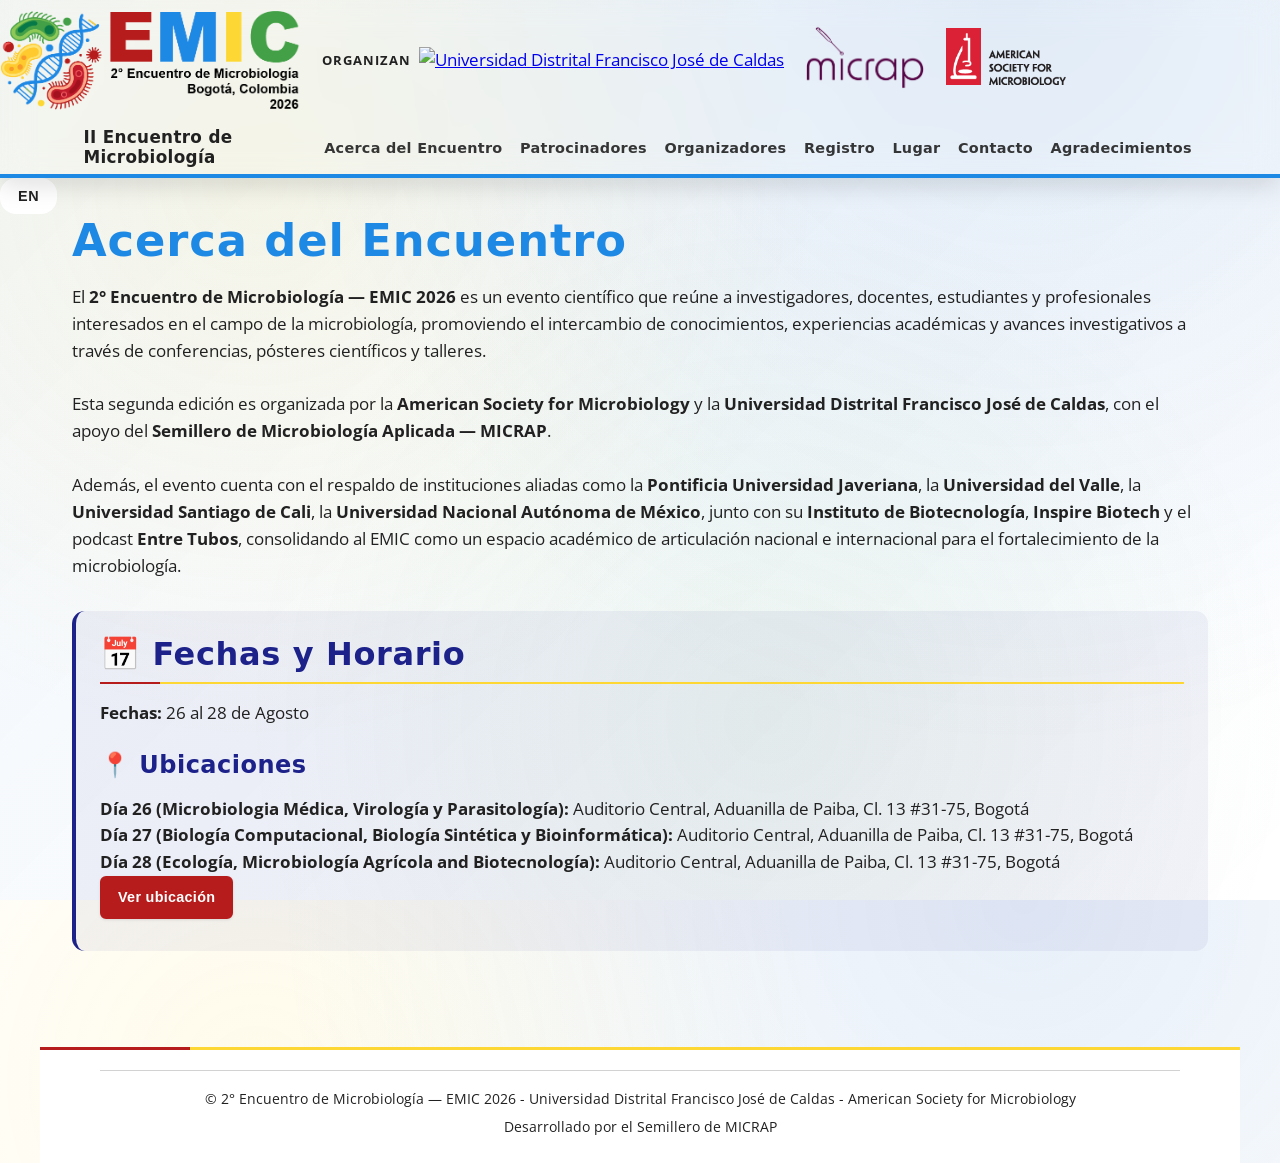
==== docs/acerca.html @ cf969a9c "Change MICRAP logo to violet version Updated the MICRAP logo image source in acerca.html." ====
<!DOCTYPE html>
<html lang="es">
<head>
  <meta charset="UTF-8">
  <meta name="viewport" content="width=device-width, initial-scale=1.0">
  <title>Acerca — 2º Encuentro de Microbiología</title>
  <script async src="https://www.googletagmanager.com/gtag/js?id=G-F558G27GN5"></script>
  <script>
    window.dataLayer = window.dataLayer || [];
    function gtag(){dataLayer.push(arguments);}
    gtag('js', new Date());
    gtag('config', 'G-F558G27GN5');
  </script>

  <link rel="preconnect" href="https://fonts.googleapis.com">
  <link rel="preconnect" href="https://fonts.gstatic.com" crossorigin>
  <link href="https://fonts.googleapis.com/css2?family=Montserrat:wght@700;800&family=Open+Sans:wght@400;600&display=swap" rel="stylesheet">

  <link rel="stylesheet" href="styles.css">
</head>

<body>
 <header>
    <div class="header-logos-container header-logos-emic">

      <div class="logo-emic-box">
        <a href="https://www.instagram.com/emic.col" target="_blank" rel="noopener noreferrer"><img src="images/emic_logo_color.png" alt="Logo EMIC II" class="header-logo" style="width: 300px; height: auto;"></a>
      </div>

      <div class="logos-bloques">
        <div class="logos-fila">
          <span class="logos-label">Organizan</span>
          <div class="logos-grupo">
         <a href="https://fnaturales.udistrital.edu.co" target="_blank" rel="noopener noreferrer"><img src="images/ud_dark.png" alt="Universidad Distrital Francisco José de Caldas" class="header-logo logo-organizador" style="width: 220px ;height: auto;"></a>
         <a href="https://www.instagram.com/micrap_ud/" target="_blank" rel="noopener noreferrer"><img src="images/micrap_violet.png" alt="Logo MICRAP" class="header-logo logo-organizador" style="width: 130px ;height: auto;"></a>
         <a href="https://asm.org" target="_blank" rel="noopener noreferrer"><img src="images/ASM.png" alt="American Society for Microbiology" class="header-logo logo-organizador" style="width: 120px ;height: auto;"></a>
 
        </div>
        </div>
       <!--  <div class="logos-fila">
          <span class="logos-label">Apoyan</span>
           <div class="logos-grupo">
          <a href="https://www.javeriana.edu.co/inicio" target="_blank" rel="noopener noreferrer"><img src="images/javeriana.png" alt="Universidad Javeriana" class="header-logo logo-apoyo" style="width: 55px ;height: auto; filter: brightness(0) invert(1);"></a>
          <a href="https://www.univalle.edu.co" target="_blank" rel="noopener noreferrer"><img src="images/UNIVALLE.jpg" alt="Universidad Valle" class="header-logo logo-apoyo" style="width: 45px ;height: auto;"></a>
          <a href="https://www.usc.edu.co" target="_blank" rel="noopener noreferrer"><img src="images/Uni_Santiago_Cali.png" alt="Universidad Uni_Santiago_Cali" class="header-logo logo-apoyo" style="width: 60px ;height: auto;"></a>
          <a href="https://www.ibt.unam.mx" target="_blank" rel="noopener noreferrer"><img src="images/ibt unam logo.png" alt="Universidad unam" class="header-logo logo-apoyo" style="width: 110px ;height: auto; filter: brightness(0) invert(1);"></a>
          <img src="images/LOGO-inspireBiotech.png" alt="LOGO-inspireBiotech" class="header-logo logo-apoyo" style="width: 50px ;height: auto; filter: brightness(2);"> 
          <a href="https://open.spotify.com/show/5naWOFTRKINfM2EwAotxta?si=c60ed6004af44d29" target="_blank" rel="noopener noreferrer"><img src="images/Logotipo_EntreTubosPodcast.png" alt="Logotipo_EntreTubosPodcast" class="header-logo logo-apoyo" style="width: 65px ;height: auto;"></a>
          </div>
        </div> -->
      </div>
    </div>

    <nav>
      <div class="nav-brand">
        <a href="index.html"><h3 data-i18n="nav.brand">2° Encuentro de Microbiología</h3></a>
      </div>

      <div class="nav-menu" id="nav-menu">
        <ul>
          <li><a href="acerca.html" data-i18n="nav.about">Acerca</a></li>
        <!--  <li><a href="multimedia.html" data-i18n="nav.media">Medios Visuales</a></li> -->
          <li><a href="patrocinadores.html" data-i18n="nav.sponsor">Patrocinadores</a></li>
         <!-- <li><a href="invitados.html" data-i18n="nav.guests">Invitados</a></li> -->
          <li><a href="comite.html" data-i18n="nav.committee">Organizadores</a></li>
        <!--  <li><a href="programa.html" data-i18n="nav.program">Programa</a></li> -->
          <li><a href="registro.html" data-i18n="nav.register">Registro</a></li>
          <li><a href="lugar.html" data-i18n="nav.location">Lugar</a></li>
          <li><a href="contacto.html" data-i18n="nav.contact">Contacto</a></li>
          <li><a href="agradecimientos.html" data-i18n="nav.agradecimientos">Agradecimientos</a></li>
        </ul>
      </div>
      <div class="nav-toggle" id="nav-toggle">
        <span class="bar"></span><span class="bar"></span><span class="bar"></span>
      </div>
    </nav>
  </header>

<div class="lang-toggle">
      <button class="lang-btn" id="lang-toggle" aria-label="Switch language">
        <span class="lang-code">ES</span>
      </button>
    </div>  

  <main>
    <section>
      <h1 data-i18n="about.title">Acerca del Encuentro</h1>
      <section id="acerca-emic">
  

  <p data-i18n="about.intro1">
    El <strong>2° Encuentro de Microbiología — EMIC 2026</strong> es un evento
    científico que reúne a investigadores, docentes, estudiantes y profesionales
    interesados en el campo de la microbiología, promoviendo el intercambio de
    conocimientos, experiencias académicas y avances investigativos a través de
    conferencias, pósteres científicos y talleres.
  </p>
<br>
  <p data-i18n="about.intro2">
    Esta segunda edición es organizada por la
    <strong>American Society for Microbiology</strong> y la
    <strong>Universidad Distrital Francisco José de Caldas</strong>, con el apoyo
    del <strong>Semillero de Microbiología Aplicada — MICRAP</strong>.
  </p>
<br>
  <p data-i18n="about.intro3">
    Además, el evento cuenta con el respaldo de instituciones aliadas como la
    <strong>Pontificia Universidad Javeriana</strong>,
    la <strong>Universidad del Valle</strong>,
    la <strong>Universidad Santiago de Cali</strong>,
    la <strong>Universidad Nacional Autónoma de México</strong>, junto con su
    <strong>Instituto de Biotecnología</strong>,
    <strong>Inspire Biotech</strong> y el podcast <strong>Entre Tubos</strong>,
    consolidando al EMIC como un espacio académico de articulación nacional e
    internacional para el fortalecimiento de la microbiología.
  </p>

</section>
      <div style="margin: 2rem 0; padding: 1.5rem; background: rgba(29, 34, 139, 0.05); border-radius: 0.8rem; border-left: 4px solid #1d228b;">
        <h2 style="margin-top: 0; color: #1d228b;" data-i18n="about.timeline.title">📅 Fechas y Horario</h2>
        <p>
          <strong data-i18n="about.dates.label">Fechas:</strong>
          <span data-i18n="about.dates.value">26 al 28 de Agosto</span>
        </p>

        <h3 style="margin-top: 1.5rem; color: #1d228b;" data-i18n="about.locations.title">📍 Ubicaciones</h3>
        <div style="margin-top: 1rem;">
          <p>
            <strong data-i18n="about.day1.label"> Dia 26 (Microbiología Médica, Virología y Parasitología):</strong>
            <span data-i18n="about.day1.value">Auditorio Central, Aduanilla de Paiba, Cl. 13 #31-75, Bogotá</span>
          </p>
          <p>
            <strong data-i18n="about.day2.label">Dia 27 (Biología Computacional, Biología Sintética y Bioinformática):</strong>
            <span data-i18n="about.day2.value">Auditorio Central, Aduanilla de Paiba, Cl. 13 #31-75, Bogotá</span>
          </p>
           <p>
            <strong data-i18n="about.day3.label">Dia 28 (Ecología, Microbiología Agrícola y Biotecnología):</strong>
            <span data-i18n="about.day3.value">Auditorio Central, Aduanilla de Paiba, Cl. 13 #31-75, Bogotá</span>
          </p>
         <div>
            <a class="btn btn--primary btn--sm" href="lugar.html" 
            data-i18n="home.participate.location.view" style="color: #fff !important;"> Ver ubicación
          </a>
          </div>

        </div>
      </div>

     <!-- <div class="org-logos org-logos--dark">
        <img src="images/ASM_White.png" alt="American Society for Microbiology" class="header-logo logo-organizador" style="width: 200px ;height: auto;">
        <img src="images/distrital.png" alt="Universidad Distrital Francisco José de Caldas" class="header-logo logo-organizador" style="width: 300px ;height: auto;">
        <img src="images/Micrap_white2.png" alt="Logo MICRAP" class="header-logo logo-organizador" style="width: 200px ;height: auto;">
        <img src="images/javeriana.png" alt="Universidad Javeriana" class="header-logo logo-apoyo" style="width: 110px ;height: auto; filter: brightness(0) invert(1);">
        <img src="images/UNIVALLE.jpg" alt="Universidad Valle" class="header-logo logo-apoyo" style="width: 70px ;height: auto;">
        <img src="images/Uni_Santiago_Cali.png" alt="Universidad Uni_Santiago_Cali" class="header-logo logo-apoyo" style="width: 110px ;height: auto;">
        <img src="images/ibt unam logo.png" alt="Universidad unam" class="header-logo logo-apoyo" style="width: 200px ;height: auto; filter: brightness(0) invert(1);">
        <img src="images/LOGO-inspireBiotech.png" alt="LOGO-inspireBiotech" class="header-logo logo-apoyo" style="width: 80px ;height: auto; filter: brightness(2);"> 
        <img src="images/Logotipo_EntreTubosPodcast.png" alt="Logotipo_EntreTubosPodcast" class="header-logo logo-apoyo" style="width: 120px ;height: auto;">
      </div>  -->
    </section>
  </main>

  <footer style="padding: 20px 0; text-align: center; width: 100%;">
    <hr style="border: none; border-top: 1px solid #212121; opacity: 0.2; margin: 0 auto 1rem auto; width: 90%;">
    <div style="font-family: 'Open Sans', Arial, sans-serif; color: #616161; font-size: 14px;">
      <p data-i18n="footer.copyright" style="margin: 5px 0;">© 2° Encuentro de Microbiología — EMIC 2026 -American Society for Microbiology - Universidad Distrital Francisco José de Caldas</p>
      <p data-i18n="footer.developed" style="margin: 5px 0;">Desarrollado por el Comité de Organización</p>
    </div>
  </footer>

  <script>
    // Language translations
    const translations = {
      es: {
        'nav.brand': 'II Encuentro de Microbiología',
        'nav.about': 'Acerca del Encuentro',
        'nav.media': 'Medios Visuales',
        'nav.sponsor': 'Patrocinadores',
        'nav.guests': 'Invitados',
        'nav.program': 'Programa',
        'nav.register': 'Registro',
        'nav.location': 'Lugar',
        'nav.committee': 'Organizadores',
        'nav.contact': 'Contacto',
        'nav.agradecimientos': 'Agradecimientos',
        'footer.developed': 'Desarrollado por el Comité de Organización',
        'home.hero.title': ' II Encuentro de',
          'home.hero.title2': 'Microbiología — EMIC',
        'about.intro1': 'El <strong>2° Encuentro de Microbiología — EMIC 2026</strong> es un evento científico que reúne a investigadores, docentes, estudiantes y profesionales interesados en el campo de la microbiología, promoviendo el intercambio de conocimientos, experiencias académicas y avances investigativos a través de conferencias, pósteres científicos y talleres.',
        'about.intro2': 'Esta segunda edición es organizada por la <strong>American Society for Microbiology</strong> y la <strong>Universidad Distrital Francisco José de Caldas</strong>, con el apoyo del <strong>Semillero de Microbiología Aplicada — MICRAP</strong>.',
        'about.intro3': 'Además, el evento cuenta con el respaldo de instituciones aliadas como la <strong>Pontificia Universidad Javeriana</strong>, la <strong>Universidad del Valle</strong>, la <strong>Universidad Santiago de Cali</strong>, la <strong>Universidad Nacional Autónoma de México</strong>, junto con su <strong>Instituto de Biotecnología</strong>, <strong>Inspire Biotech</strong> y el podcast <strong>Entre Tubos</strong>, consolidando al EMIC como un espacio académico de articulación nacional e internacional para el fortalecimiento de la microbiología.',
        'about.organizers.label': 'Organizan:',
        'about.organizers.value': 'American Society for Microbiology, la Universidad Distrital Francisco José de Caldas y el Semillero de Microbiología Aplicada — MICRAP',
        'about.timeline.title': '📅 Fechas y Horario',
        'about.dates.label': 'Fechas:',
        'about.dates.value': '26 al 28 de Agosto',
        'about.locations.title': '📍 Ubicaciones',
        'about.day1.label': 'Día 26 (Microbiologia Médica, Virología y Parasitología):',
        'about.day1.value': 'Auditorio Central, Aduanilla de Paiba, Cl. 13 #31-75, Bogotá',
        'about.day2.label': 'Día 27 (Biología Computacional, Biología Sintética y Bioinformática):',
        'about.day2.value': 'Auditorio Central, Aduanilla de Paiba, Cl. 13 #31-75, Bogotá',
        'about.day3.label': 'Día 28 (Ecología, Microbiología Agrícola and Biotecnología):',
        'about.day3.value': 'Auditorio Central, Aduanilla de Paiba, Cl. 13 #31-75, Bogotá',
        'home.participate.location.view': 'Ver ubicación',

        'footer.copyright':  '© 2° Encuentro de Microbiología — EMIC 2026 - Universidad Distrital Francisco José de Caldas - American Society for Microbiology',
        'footer.developed':  'Desarrollado por el Semillero de MICRAP'
       },
      en: {
        'nav.brand': 'II Encuentro de Microbiología',
        'nav.about': 'About the meeting ',
        'nav.media': 'Visual Media',
        'nav.sponsor': 'Sponsors',
        'nav.guests': 'Guests',
        'nav.program': 'Program',
        'nav.register': 'Registration',
        'nav.location': 'Location',
        'nav.committee': 'Organizers',
        'nav.contact': 'Contact',
        'nav.agradecimientos': 'Acknowledgments',

        'footer.developed': 'Developed by the Organizing Committee',
        'about.title': 'About the meeting',
        'about.intro1': 'The <strong>2nd Microbiology Meeting — EMIC 2026</strong> is a scientific event that brings together researchers, professors, students, and professionals interested in the field of microbiology, promoting the exchange of knowledge, academic experiences, and research advances through conferences, scientific posters, and workshops.',
        'about.intro2': 'This second edition is organized by the <strong>American Society for Microbiology</strong> and <strong>Universidad Distrital Francisco José de Caldas</strong>, with the support of the <strong>Applied Microbiology Research Group — MICRAP</strong>.',
        'about.intro3': 'Additionally, the event is supported by partner institutions such as <strong>Pontificia Universidad Javeriana</strong>, <strong>Universidad del Valle</strong>, <strong>Universidad Santiago de Cali</strong>, <strong>Universidad Nacional Autónoma de México</strong>, together with its <strong>Institute of Biotechnology</strong>, <strong>Inspire Biotech</strong>, and the podcast <strong>Entre Tubos</strong>, consolidating EMIC as a national and international academic space for strengthening microbiology.',
        'about.organizers.label': 'Organized by:',
        'about.organizers.value': 'American Society for Microbiology, the Francisco José de Caldas District University and the Applied Microbiology Research Group — MICRAP',
        'about.timeline.title': '📅 Dates & Schedule',
        'about.dates.label': 'Dates:',
        'about.dates.value': 'Agosto 26-28',
        'about.locations.title': '📍 Locations',
        'about.day1.label': 'Day 26 (Medical Microbiology, Virology and Parasitology):',
        'about.day1.value': 'Central Auditorium, Aduanilla de Paiba, Cl. 13 #31-75, Bogotá',
        'about.day2.label': 'Day 27 (Computational Biology, Synthetic Biology and Bioinformatics):',
        'about.day2.value': 'Central Auditorium, Aduanilla de Paiba, Cl. 13 #31-75, Bogotá',
        'about.day3.label': 'Day 28 (Ecology, Agricultural Microbiology and Biotechnology):',
        'about.day3.value': 'Central Auditorium, Aduanilla de Paiba, Cl. 13 #31-75, Bogotá',
        'home.participate.location.view': 'Ubication',

        'footer.copyright': '© 2nd Microbiology Meeting — EMIC 2026 - Universidad Distrital Francisco José de Caldas - American Society for Microbiology',
        'footer.developed': 'Developed by the MICRAP Research Group'
  }
    };

    // Get current language from localStorage or default to Spanish
    let currentLang = localStorage.getItem('lang') || 'es';
    document.documentElement.lang = currentLang;

    function translate(lang) {
      document.querySelectorAll('[data-i18n]').forEach(el => {
        const key = el.getAttribute('data-i18n');
        if (translations[lang]?.[key]) el.innerHTML = translations[lang][key];
      });
      const langCode = document.querySelector('.lang-code');
      if (langCode) langCode.textContent = lang === 'es' ? 'EN' : 'ES';
      document.documentElement.lang = lang;
      localStorage.setItem('lang', lang);
    }

    translate(currentLang);

    document.getElementById('lang-toggle')?.addEventListener('click', () => {
      currentLang = currentLang === 'es' ? 'en' : 'es';
      translate(currentLang);
    });

    const navToggle = document.getElementById('nav-toggle');
    const navMenu   = document.getElementById('nav-menu');
    const langToggle = document.getElementById('lang-toggle');

    navToggle.addEventListener('click', () => {
      navMenu.classList.toggle('active');
      navToggle.classList.toggle('active');
    });

    document.querySelectorAll('.nav-menu a').forEach(link => {
      link.addEventListener('click', () => {
        navMenu.classList.remove('active');
        navToggle.classList.remove('active');
      });
    });

    document.addEventListener('click', e => {
      if (!navMenu.contains(e.target) && !navToggle.contains(e.target) && !langToggle.contains(e.target)) {
        navMenu.classList.remove('active');
        navToggle.classList.remove('active');
      }
    });
  </script>
</body>
</html>
---- docs/styles.css ----
/* ====== Variables y resets ====== */
:root {
  /* ── Paleta EMIC II (extraída del logo oficial) ── */
  --white:          #FFFFFF;
  --black:          #000000;

  /* Colores del logo EMIC */
  --emic-red:       #B71C1C;   /* letra "E" */
  --emic-blue:      #1E88E5;   /* letra "M" / hélice ADN */
  --emic-yellow:    #FDD835;   /* letra "I" */
  --emic-green:     #43A047;   /* letra "C" */

  /* Compatibilidad con variables antiguas */
  --red-dark:       var(--emic-red);
  --blue-dark:      var(--emic-blue);
  --yellow-bright:  var(--emic-yellow);
  --green-bright:   var(var--emic-green);

  /* Neutros - Modo Claro */
  --neutral-50:  #FFFFFF;
  --neutral-400: #F5F5F5;
  --neutral-800: #616161;
  --neutral-900: #212121;

  /* Header oscuro – tono Negro profundo EMIC */
:root {
  --header-bg:   #FFFFFF;
  --header-text: #212121;
}

  /* Tokens de uso - Modo Claro */
  --bg-page:        var(--neutral-50);
  --bg-section:     var(--neutral-900);
  --bg-card:        var(--white);
  --accent-main:    var(--emic-blue);
  --accent-alt:     var(--emic-red);
  --accent-soft:    var(--emic-green);
  --accent-yellow:  var(--emic-yellow);
  --text-main:      var(--neutral-900);
  --text-muted:     var(--neutral-900);
  --border-soft:    var(--neutral-900);
  --border-light:   rgba(21, 101, 192, 0.15);
  --shadow-sm:      0 1px 3px rgba(0, 0, 0, 0.1);
  --shadow-md:      0 4px 12px rgba(0, 0, 0, 0.1);
  --shadow-lg:      0 8px 24px rgba(0, 0, 0, 0.12);
}

* { 
  box-sizing: border-box; 
  margin: 0; 
  padding: 0; 
}

html, body { 
  height: 100%; 
}

body {
  font-family: "Open Sans", system-ui, -apple-system, "Open Sans", sans-serif;
  line-height: 1.6;
  color: var(--text-main);
  background: var(--bg-page);
  background-image:
    radial-gradient(circle at 20% 20%, rgba(253, 216, 53, 0.10), transparent 45%),
    radial-gradient(circle at 80% 0%, rgba(21, 101, 192, 0.10), transparent 55%),
    radial-gradient(circle at 60% 80%, rgba(67, 160, 71, 0.07), transparent 50%);
  position: relative;
  overflow-x: hidden;
  font-size: 1.05rem;
}

body::before {
  content: '';
  position: fixed;
  inset: 0;
  background: linear-gradient(135deg, rgba(21, 101, 192, 0.07), rgba(0, 0, 0, 0));
  opacity: 0.8;
  pointer-events: none;
  z-index: -1;
}

/* Fondo limpio sin elementos decorativos - diseño académico */
html, body { 
  height: 100%; 
}

body {
  font-family: "Open Sans", system-ui, -apple-system, sans-serif;
  line-height: 1.6;
  color: var(--text-main);
  background: var(--bg-page);
  background-image:
    radial-gradient(circle at 20% 20%, rgba(253, 216, 53, 0.10), transparent 45%),
    radial-gradient(circle at 80% 0%, rgba(21, 101, 192, 0.10), transparent 55%),
    radial-gradient(circle at 60% 80%, rgba(67, 160, 71, 0.07), transparent 50%);
  position: relative;
  overflow-x: hidden;
  font-size: 1.05rem;
}

body::before {
  content: '';
  position: fixed;
  inset: 0;
  background: linear-gradient(135deg, rgba(21, 101, 192, 0.07), rgba(0, 0, 0, 0));
  opacity: 0.8;
  pointer-events: none;
  z-index: -1;
}

/* ====== Tipografías ====== */

/* Títulos y navegación */
h1, h2, h3, h4, h5, h6, nav a {
  font-family: "Montserrat Bold", system-ui, -apple-system, sans-serif;
  letter-spacing: 0.02em;
  line-height: 1.2;
}

/* Título principal */
h1 { 
  font-size: clamp(2rem, 4vw, 2.8rem);
  margin-bottom: 1rem;
  color: var(--accent-main);
  font-weight: 700;
}

/* Subtítulos principales */
h2 { 
  font-size: clamp(1.6rem, 3vw, 2rem);
  margin-bottom: 1rem;
  color: var(--accent-main);
  font-weight: 700;
  border-bottom: 2px solid var(--yellow-bright);
  padding-bottom: 0.5rem;
  position: relative;
}

h2::after {
  content: '';
  position: absolute;
  bottom: -2px;
  left: 0;
  width: 60px;
  height: 2px;
  background: var(--red-dark);
}

/* Subtítulos secundarios */
h3 {
  font-size: clamp(1.3rem, 2.5vw, 1.5rem);
  margin-bottom: 0.5rem;
  color: var(--accent-main);
  font-weight: 700;
}

/* Cuerpo de texto */
p { 
  font-family: "Open Sans", system-ui, -apple-system, sans-serif;
  color: var(--text-muted);
  font-size: 1.05rem;
}

/* Footer y textos adicionales */
footer, .org-logos-text {
  font-family: "Open Sans", system-ui, -apple-system, sans-serif;
}

/* ====== Navbar - Header oscuro ====== */
header {
  position: sticky; 
  top: 0; 
  z-index: 50;
  background: var(--header-bg);
  backdrop-filter: blur(15px);
  border-bottom: 4px solid #1E88E5;
  box-shadow: var(--shadow-lg);
}

.header-logos {
  max-width: 1200px;
  margin: 0 auto;
  padding: 1.5rem 2rem 1rem;
  border-bottom: 1px solid rgba(255, 255, 255, 0.1);
  position: relative;
  display: flex;
  justify-content: space-between;
  align-items: center;
}

.header-logos::after {
  content: '';
  position: absolute;
  bottom: 0;
  left: 0;
  width: 100px;
  height: 2px;
  background: var(--yellow-bright);
}

.header-logos-container {
  display: flex;
  align-items: center;
  justify-content: center;
  gap: 2rem;
  flex-wrap: wrap;
  width: 100%;
}

.logos-grupo {
  display: flex;
  align-items: center;
  gap: 1rem;
  flex-wrap: wrap;
}

.logos-label {
  color: #212121;
  font-weight: 700;
  font-size: 0.8rem;
  text-transform: uppercase;
  letter-spacing: 0.08em;
}

.logos-separador {
  width: 1px;
  height: 60px;
  background: rgba(255, 255, 255, 0.35);
}

/* ====== Ajuste de distribución header EMIC II ====== */

.header-logos-emic {
  display: flex;
  align-items: center;
  justify-content: center;
  gap: 1rem;
  flex-wrap: nowrap;
  width: 100%;
}

.logo-emic-box {
  flex: 0 0 220px;
  display: flex;
  align-items: center;
  justify-content: center;
}

.logos-bloques {
  flex: 1;
  display: flex;
  flex-direction: column;
  gap: 0rem;
  min-width: 0;
}

.logos-fila {
  display: flex;
  align-items: center;
  gap: 0.5rem;
}

.logos-fila .logos-label {
  flex: 0 0 95px;
  text-align: right;
}

.logos-fila .logos-grupo {
  display: flex;
  align-items: center;
  flex-wrap: wrap;
  gap: 0.5rem 1rem;
}

/* Evita que el CSS general vuelva a forzar filtros o tamaños */
.header-logos-emic .header-logo {
  filter: none;
  object-fit: contain;
}

nav { 
  max-width: 1500px; 
  width: 100%;
  margin: 0 auto; 
  padding: 0.45rem 1.2rem; 
  display: flex;
  justify-content: center;
  gap: 1rem;  
  align-items: center;
}

.nav-brand {
  text-decoration: none;
}

.nav-brand a {
  text-decoration: none;
  color: var(--header-text);
  transition: opacity 0.2s ease;
}

.nav-brand a:hover {
  opacity: 0.8;
}

.nav-brand h3 {
  color: var(--header-text);
  font-size: 1.05rem;
  line-height: 1.15;
  font-weight: 700;
  margin: 0;
  max-width: 220px;
}

.nav-menu ul { 
  display: flex; 
  flex-wrap: nowrap; 
  gap: 0.5rem; 
  list-style: none; 
  align-items: center; 
  justify-content: center;
  margin: 0;
  padding: 0;
}

.nav-menu a {
  color: var(--header-text); 
  text-decoration: none; 
  padding: 0.45rem 0.3rem; 
  border-radius: 0.5rem;
  transition: all 0.2s ease;
  position: relative;
  font-weight: 600;
  font-size: 0.9rem;
  opacity: 0.9;
  white-space: nowrap;
}

.nav-menu a::after {
  content: '';
  position: absolute;
  bottom: 0;
  left: 50%;
  width: 0;
  height: 2px;
  background: var(--red-dark);
  transition: all 0.3s ease;
  transform: translateX(-50%);
}

.nav-menu a:hover {
  opacity: 1;
  color: var(--header-text);
}

.nav-menu a:hover::after {
  width: 80%;
}

/* ====== Language Toggle ====== */
.header-logos .lang-toggle {
  display: flex;
  align-items: center;
  margin-left: auto;
}

.lang-btn {
  background: #FFFFFF;
  border: 2px solid rgba(255, 255, 255, 0.3);
  color: #212121;
  padding: 0.5rem 1rem;
  border-radius: 1rem;
  cursor: pointer;
  font-family: "Arial", sans-serif;
  font-weight: 600;
  font-size: 0.9rem;
  transition: all 0.3s ease;
  min-width: 50px;
  display: flex;
  align-items: center;
  justify-content: center;
}

.lang-btn:hover {
  background: #1E88E5;
  border-color: rgba(255, 255, 255, 0.5);
  transform: translateY(-2px);
  box-shadow: 0 4px 8px rgba(0, 0, 0, 0.2);
}

.lang-btn:active {
  transform: translateY(0);
}

.lang-code {
  font-weight: 700;
  letter-spacing: 0.05em;
}

/* ====== Mobile Navigation ====== */
.nav-toggle {
  display: none;
  flex-direction: column;
  cursor: pointer;
  padding: 0.5rem;
  background: transparent;
  border: none;
}

.nav-toggle .bar {
  width: 25px;
  height: 3px;
  background-color: #212121 !important;
  margin: 4px 0;
  transition: 0.3s;
  border-radius: 2px;
}

.nav-toggle.active .bar:nth-child(1) {
  transform: rotate(-45deg) translate(-5px, 6px);
}

.nav-toggle.active .bar:nth-child(2) {
  opacity: 0;
}

.nav-toggle.active .bar:nth-child(3) {
  transform: rotate(45deg) translate(-5px, -6px);
}

/* ====== Layout ====== */
main { 
  max-width: 1200px; 
  margin: 0 auto; 
  padding: 0rem 2rem 4rem; 
  position: relative;
  z-index: 1;
}

section {
  padding: 0rem 0;
  border-bottom: 1px solid var(--border-soft);
  position: relative;
}

section:last-of-type {
  border-bottom: none;
}

section.section--muted,
section.section--timeline,
section.section--participate {
  margin: 0;
  padding-left: 0;
  padding-right: 0;
  border-bottom: none;
}

section.section--muted {
  background: rgba(255, 255, 255, 0.7);
  border: 1px solid rgba(21, 101, 192, 0.1);
  border-radius: 1.5rem;
  padding: 3.5rem;
  margin-top: 2rem;
  box-shadow: var(--shadow-md);
}

section.section--timeline {
  padding-left: 1rem;
  padding-right: 1rem;
  margin-top: 3rem;
  border-bottom: none;
}

section.section--participate {
  margin-top: 2rem;
  border-bottom: none;
}

/* Hero */
.hero {
  position: relative;
  padding: 4rem 3rem;
  margin: -3rem -2rem 3rem -2rem;
  border-bottom: 3px solid var(--yellow-bright);
  background: linear-gradient(135deg, rgba(21, 101, 192, 0.10), rgba(253, 216, 53, 0.07));
  overflow: hidden;
  border-top: 3px solid rgba(229, 57, 53, 0.25);
}

.hero__glow {
  position: absolute;
  width: 320px;
  height: 320px;
  border-radius: 50%;
  filter: blur(80px);
  opacity: 0.45;
  z-index: 0;
}

.hero__glow--one {
  background: rgba(253, 216, 53);
  top: -120px;
  right: 10%;
}

.hero__glow--two {
  background: rgba(67, 160, 71);
  bottom: -120px;
  left: 5%;
}

.hero__grid {
  position: relative;
  display: grid;
  grid-template-columns: repeat(auto-fit, minmax(280px, 1fr));
  gap: 3rem;
  z-index: 1;
}

.hero__content {
  max-width: 640px;
}

.hero__eyebrow {
  text-transform: uppercase;
  letter-spacing: 0.50em;
  font-size: 0.85rem;
  color: var(--accent-alt);
  margin-bottom: 0.5rem;
}

.hero__chips {
  display: flex;
  flex-wrap: wrap;
  gap: 0.75rem;
  margin: 1.5rem 0;
}

.chip {
  display: inline-flex;
  align-items: center;
  gap: 0.35rem;
  padding: 0.4rem 1rem;
  border-radius: 999px;
  background: #F5F5F5;
  color: var(--accent-main);
  font-size: 0.9rem;
  font-weight: 600;
  border: 1px solid rgba(21, 101, 192, 0.2);
  text-shadow: 0 1px 3px rgba(255, 255, 255, 0.4);
}

.chip--outline {
  background: rgba(33, 33, 33);
  color: var(--white);
  border-color: #F5F5F5;
  box-shadow: 0 6px 18px rgba(33, 33, 33);
  text-shadow: 0 2px 6px rgba(33, 33, 33);
}

.hero__stats {
  display: grid;
  grid-template-columns: repeat(auto-fit, minmax(120px, 1fr));
  gap: 1rem;
  margin-bottom: 1.5rem;
}

.stat {
  padding: 1rem 1.25rem;
  border-radius: 1rem;
  background: #F5F5F5;
  border: 1px solid rgba(30, 136, 229);
  box-shadow: var(--shadow-sm);
}

.stat__value {
  font-size: 1.8rem;
  font-weight: 700;
  color: var(--accent-main);
  display: block;
}

.stat__label {
  font-size: 0.9rem;
  color: var(--text-muted);
}

.hero__card {
  background: rgba(255, 255, 255, 0.95);
  border-radius: 1.5rem;
  padding: 2rem;
  border: 1px solid rgba(30, 136, 229);
  box-shadow: var(--shadow-lg);
}

.hero__card-eyebrow {
  text-transform: uppercase;
  letter-spacing: 0.1em;
  font-size: 0.8rem;
  color: var(--red-dark);
  margin-bottom: 0.5rem;
}

.hero__agenda {
  list-style: none;
  display: flex;
  flex-direction: column;
  gap: 1.25rem;
  margin: 1.5rem 0;
  padding: 0;
}

/* ====== Agenda en foco ====== */

.hero__agenda li {
  padding-left: 1rem;
  border-left: 4px solid var(--yellow-bright);
}

/* Cada día tiene su color de línea lateral */
.agenda-day--1 {
  --agenda-color: #B71C1C;
}

.agenda-day--2 {
  --agenda-color: #1E88E5;
}

.agenda-day--3 {
  --agenda-color: #43A047;
}

.agenda-day {
  border-left-color: var(--agenda-color) !important;
  padding: 0.7rem 0 0.7rem 1rem;
  border-radius: 0 0.9rem 0.9rem 0;/* ====== Variables y resets ====== */
:root {
  /* ── Paleta EMIC II (extraída del logo oficial) ── */
  --white:          #FFFFFF;
  --black:          #000000;

  /* Colores del logo EMIC */
  --emic-red:       #B71C1C;   /* letra "E" */
  --emic-blue:      #1E88E5;   /* letra "M" / hélice ADN */
  --emic-yellow:    #FDD835;   /* letra "I" */
  --emic-green:     #43A047;   /* letra "C" */

  /* Compatibilidad con variables antiguas */
  --red-dark:       var(--emic-red);
  --blue-dark:      var(--emic-blue);
  --yellow-bright:  var(--emic-yellow);
  --green-bright:   var(var--emic-green);

  /* Neutros - Modo Claro */
  --neutral-50:  #FFFFFF;
  --neutral-400: #F5F5F5;
  --neutral-800: #616161;
  --neutral-900: #212121;

  /* Header oscuro – tono Negro profundo EMIC */
:root {
  --header-bg:   #FFFFFF;
  --header-text: #212121;
}

  /* Tokens de uso - Modo Claro */
  --bg-page:        var(--neutral-50);
  --bg-section:     var(--neutral-900);
  --bg-card:        var(--white);
  --accent-main:    var(--emic-blue);
  --accent-alt:     var(--emic-red);
  --accent-soft:    var(--emic-green);
  --accent-yellow:  var(--emic-yellow);
  --text-main:      var(--neutral-900);
  --text-muted:     var(--neutral-900);
  --border-soft:    var(--neutral-900);
  --border-light:   rgba(21, 101, 192, 0.15);
  --shadow-sm:      0 1px 3px rgba(0, 0, 0, 0.1);
  --shadow-md:      0 4px 12px rgba(0, 0, 0, 0.1);
  --shadow-lg:      0 8px 24px rgba(0, 0, 0, 0.12);
}

* { 
  box-sizing: border-box; 
  margin: 0; 
  padding: 0; 
}

html, body { 
  height: 100%; 
}

body {
  font-family: "Open Sans", system-ui, -apple-system, "Open Sans", sans-serif;
  line-height: 1.6;
  color: var(--text-main);
  background: var(--bg-page);
  background-image:
    radial-gradient(circle at 20% 20%, rgba(253, 216, 53, 0.10), transparent 45%),
    radial-gradient(circle at 80% 0%, rgba(21, 101, 192, 0.10), transparent 55%),
    radial-gradient(circle at 60% 80%, rgba(67, 160, 71, 0.07), transparent 50%);
  position: relative;
  overflow-x: hidden;
  font-size: 1.05rem;
}

body::before {
  content: '';
  position: fixed;
  inset: 0;
  background: linear-gradient(135deg, rgba(21, 101, 192, 0.07), rgba(0, 0, 0, 0));
  opacity: 0.8;
  pointer-events: none;
  z-index: -1;
}

/* Fondo limpio sin elementos decorativos - diseño académico */
html, body { 
  height: 100%; 
}

body {
  font-family: "Open Sans", system-ui, -apple-system, sans-serif;
  line-height: 1.6;
  color: var(--text-main);
  background: var(--bg-page);
  background-image:
    radial-gradient(circle at 20% 20%, rgba(253, 216, 53, 0.10), transparent 45%),
    radial-gradient(circle at 80% 0%, rgba(21, 101, 192, 0.10), transparent 55%),
    radial-gradient(circle at 60% 80%, rgba(67, 160, 71, 0.07), transparent 50%);
  position: relative;
  overflow-x: hidden;
  font-size: 1.05rem;
}

body::before {
  content: '';
  position: fixed;
  inset: 0;
  background: linear-gradient(135deg, rgba(21, 101, 192, 0.07), rgba(0, 0, 0, 0));
  opacity: 0.8;
  pointer-events: none;
  z-index: -1;
}

/* ====== Tipografías ====== */

/* Títulos y navegación */
h1, h2, h3, h4, h5, h6, nav a {
  font-family: "Montserrat Bold", system-ui, -apple-system, sans-serif;
  letter-spacing: 0.02em;
  line-height: 1.2;
}

/* Título principal */
h1 { 
  font-size: clamp(2rem, 4vw, 2.8rem);
  margin-bottom: 1rem;
  color: var(--accent-main);
  font-weight: 700;
}

/* Subtítulos principales */
h2 { 
  font-size: clamp(1.6rem, 3vw, 2rem);
  margin-bottom: 1rem;
  color: var(--accent-main);
  font-weight: 700;
  border-bottom: 2px solid var(--yellow-bright);
  padding-bottom: 0.5rem;
  position: relative;
}

h2::after {
  content: '';
  position: absolute;
  bottom: -2px;
  left: 0;
  width: 60px;
  height: 2px;
  background: var(--red-dark);
}

/* Subtítulos secundarios */
h3 {
  font-size: clamp(1.3rem, 2.5vw, 1.5rem);
  margin-bottom: 0.5rem;
  color: var(--accent-main);
  font-weight: 700;
}

/* Cuerpo de texto */
p { 
  font-family: "Open Sans", system-ui, -apple-system, sans-serif;
  color: var(--text-muted);
  font-size: 1.05rem;
}

/* Footer y textos adicionales */
footer, .org-logos-text {
  font-family: "Open Sans", system-ui, -apple-system, sans-serif;
}

/* ====== Navbar - Header oscuro ====== */
header {
  position: sticky; 
  top: 0; 
  z-index: 50;
  background: var(--header-bg);
  backdrop-filter: blur(15px);
  border-bottom: 4px solid #1E88E5;
  box-shadow: var(--shadow-lg);
}

.header-logos {
  max-width: 1200px;
  margin: 0 auto;
  padding: 1.5rem 2rem 1rem;
  border-bottom: 1px solid rgba(255, 255, 255, 0.1);
  position: relative;
  display: flex;
  justify-content: space-between;
  align-items: center;
}

.header-logos::after {
  content: '';
  position: absolute;
  bottom: 0;
  left: 0;
  width: 100px;
  height: 2px;
  background: var(--yellow-bright);
}

.header-logos-container {
  display: flex;
  align-items: center;
  justify-content: center;
  gap: 2rem;
  flex-wrap: wrap;
  width: 100%;
}

.logos-grupo {
  display: flex;
  align-items: center;
  gap: 1rem;
  flex-wrap: wrap;
}

.logos-label {
  color: #212121;
  font-weight: 700;
  font-size: 0.8rem;
  text-transform: uppercase;
  letter-spacing: 0.08em;
}

.logos-separador {
  width: 1px;
  height: 60px;
  background: rgba(255, 255, 255, 0.35);
}

/* ====== Ajuste de distribución header EMIC II ====== */

.header-logos-emic {
  display: flex;
  align-items: center;
  justify-content: center;
  gap: 1rem;
  flex-wrap: nowrap;
  width: 100%;
}

.logo-emic-box {
  flex: 0 0 220px;
  display: flex;
  align-items: center;
  justify-content: center;
}

.logos-bloques {
  flex: 1;
  display: flex;
  flex-direction: column;
  gap: 0rem;
  min-width: 0;
}

.logos-fila {
  display: flex;
  align-items: center;
  gap: 0.5rem;
}

.logos-fila .logos-label {
  flex: 0 0 95px;
  text-align: right;
}

.logos-fila .logos-grupo {
  display: flex;
  align-items: center;
  flex-wrap: wrap;
  gap: 0.5rem 1rem;
}

/* Evita que el CSS general vuelva a forzar filtros o tamaños */
.header-logos-emic .header-logo {
  filter: none;
  object-fit: contain;
}

nav { 
  max-width: 1200px; 
  margin: 0 auto; 
  padding: 0.5rem 1rem; 
  display: flex;
  justify-content: flex-start;
  gap: 1rem;  
  align-items: center;
}

.nav-brand {
  text-decoration: none;
}

.nav-brand a {
  text-decoration: none;
  color: var(--header-text);
  transition: opacity 0.2s ease;
}

.nav-brand a:hover {
  opacity: 0.8;
}

.nav-brand h3 {
  color: var(--header-text);
  font-size: 1.3rem;
  font-weight: 600;
  margin: 0;
}

.nav-menu ul { 
  display: flex; 
  flex-wrap: wrap; 
  gap: 0.35rem 0.8rem; 
  list-style: none; 
  align-items: center; 
  margin: 0;
  padding: 0;
}

.nav-menu a {
  color: var(--header-text); 
  text-decoration: none; 
  padding: 0.5rem 0.5rem; 
  border-radius: 0.5rem;
  transition: all 0.2s ease;
  position: relative;
  font-weight: 500;
  opacity: 0.9;
}

.nav-menu a::after {
  content: '';
  position: absolute;
  bottom: 0;
  left: 50%;
  width: 0;
  height: 2px;
  background: var(--red-dark);
  transition: all 0.3s ease;
  transform: translateX(-50%);
}

.nav-menu a:hover {
  opacity: 1;
  color: var(--header-text);
}

.nav-menu a:hover::after {
  width: 80%;
}

/* ====== Language Toggle ====== */
.header-logos .lang-toggle {
  display: flex;
  align-items: center;
  margin-left: auto;
}

.lang-btn {
  background: #FFFFFF;
  border: 2px solid rgba(255, 255, 255, 0.3);
  color: #212121;
  padding: 0.5rem 1rem;
  border-radius: 1rem;
  cursor: pointer;
  font-family: "Arial", sans-serif;
  font-weight: 600;
  font-size: 0.9rem;
  transition: all 0.3s ease;
  min-width: 50px;
  display: flex;
  align-items: center;
  justify-content: center;
}

.lang-btn:hover {
  background: #1E88E5;
  border-color: rgba(255, 255, 255, 0.5);
  transform: translateY(-2px);
  box-shadow: 0 4px 8px rgba(0, 0, 0, 0.2);
}

.lang-btn:active {
  transform: translateY(0);
}

.lang-code {
  font-weight: 700;
  letter-spacing: 0.05em;
}

/* ====== Mobile Navigation ====== */
.nav-toggle {
  display: none;
  flex-direction: column;
  cursor: pointer;
  padding: 0.5rem;
  background: transparent;
  border: none;
}

.nav-toggle .bar {
  width: 25px;
  height: 3px;
  background-color: #212121 !important;
  margin: 4px 0;
  transition: 0.3s;
  border-radius: 2px;
}

.nav-toggle.active .bar:nth-child(1) {
  transform: rotate(-45deg) translate(-5px, 6px);
}

.nav-toggle.active .bar:nth-child(2) {
  opacity: 0;
}

.nav-toggle.active .bar:nth-child(3) {
  transform: rotate(45deg) translate(-5px, -6px);
}

/* ====== Layout ====== */
main { 
  max-width: 1200px; 
  margin: 0 auto; 
  padding: 0rem 2rem 4rem; 
  position: relative;
  z-index: 1;
}

section {
  padding: 0rem 0;
  border-bottom: 1px solid var(--border-soft);
  position: relative;
}

section:last-of-type {
  border-bottom: none;
}

section.section--muted,
section.section--timeline,
section.section--participate {
  margin: 0;
  padding-left: 0;
  padding-right: 0;
  border-bottom: none;
}

section.section--muted {
  background: rgba(255, 255, 255, 0.7);
  border: 1px solid rgba(21, 101, 192, 0.1);
  border-radius: 1.5rem;
  padding: 3.5rem;
  margin-top: 2rem;
  box-shadow: var(--shadow-md);
}

section.section--timeline {
  padding-left: 1rem;
  padding-right: 1rem;
  margin-top: 3rem;
  border-bottom: none;
}

section.section--participate {
  margin-top: 2rem;
  border-bottom: none;
}

/* Hero */
.hero {
  position: relative;
  padding: 4rem 3rem;
  margin: -3rem -2rem 3rem -2rem;
  border-bottom: 3px solid var(--yellow-bright);
  background: linear-gradient(135deg, rgba(21, 101, 192, 0.10), rgba(253, 216, 53, 0.07));
  overflow: hidden;
  border-top: 3px solid rgba(229, 57, 53, 0.25);
}

.hero__glow {
  position: absolute;
  width: 320px;
  height: 320px;
  border-radius: 50%;
  filter: blur(80px);
  opacity: 0.45;
  z-index: 0;
}

.hero__glow--one {
  background: rgba(253, 216, 53);
  top: -120px;
  right: 10%;
}

.hero__glow--two {
  background: rgba(67, 160, 71);
  bottom: -120px;
  left: 5%;
}

.hero__grid {
  position: relative;
  display: grid;
  grid-template-columns: repeat(auto-fit, minmax(280px, 1fr));
  gap: 3rem;
  z-index: 1;
}

.hero__content {
  max-width: 640px;
}

.hero__eyebrow {
  text-transform: uppercase;
  letter-spacing: 0.50em;
  font-size: 0.85rem;
  color: var(--accent-alt);
  margin-bottom: 0.5rem;
}

.hero__chips {
  display: flex;
  flex-wrap: wrap;
  gap: 0.75rem;
  margin: 1.5rem 0;
}

.chip {
  display: inline-flex;
  align-items: center;
  gap: 0.35rem;
  padding: 0.4rem 1rem;
  border-radius: 999px;
  background: #F5F5F5;
  color: var(--accent-main);
  font-size: 0.9rem;
  font-weight: 600;
  border: 1px solid rgba(21, 101, 192, 0.2);
  text-shadow: 0 1px 3px rgba(255, 255, 255, 0.4);
}

.chip--outline {
  background: rgba(33, 33, 33);
  color: var(--white);
  border-color: #F5F5F5;
  box-shadow: 0 6px 18px rgba(33, 33, 33);
  text-shadow: 0 2px 6px rgba(33, 33, 33);
}

.hero__stats {
  display: grid;
  grid-template-columns: repeat(auto-fit, minmax(120px, 1fr));
  gap: 1rem;
  margin-bottom: 1.5rem;
}

.stat {
  padding: 1rem 1.25rem;
  border-radius: 1rem;
  background: #F5F5F5;
  border: 1px solid rgba(30, 136, 229);
  box-shadow: var(--shadow-sm);
}

.stat__value {
  font-size: 1.8rem;
  font-weight: 700;
  color: var(--accent-main);
  display: block;
}

.stat__label {
  font-size: 0.9rem;
  color: var(--text-muted);
}

.hero__card {
  background: rgba(255, 255, 255, 0.95);
  border-radius: 1.5rem;
  padding: 2rem;
  border: 1px solid rgba(30, 136, 229);
  box-shadow: var(--shadow-lg);
}

.hero__card-eyebrow {
  text-transform: uppercase;
  letter-spacing: 0.1em;
  font-size: 0.8rem;
  color: var(--red-dark);
  margin-bottom: 0.5rem;
}

.hero__agenda {
  list-style: none;
  display: flex;
  flex-direction: column;
  gap: 1.25rem;
  margin: 1.5rem 0;
  padding: 0;
}

/* ====== Agenda en foco ====== */

.hero__agenda li {
  padding-left: 1rem;
  border-left: 4px solid var(--yellow-bright);
}

/* Cada día tiene su color de línea lateral */
.agenda-day--1 {
  --agenda-color: #B71C1C;
}

.agenda-day--2 {
  --agenda-color: #1E88E5;
}

.agenda-day--3 {
  --agenda-color: #43A047;
}

.agenda-day {
  border-left-color: var(--agenda-color) !important;
  padding: 0.7rem 0 0.7rem 1rem;
  border-radius: 0 0.9rem 0.9rem 0;
  cursor: pointer;
  transition: 
    transform 0.25s ease,
    background 0.25s ease,
    box-shadow 0.25s ease,
    border-left-width 0.25s ease;
}

/* Animación al pasar el mouse */
.agenda-day:hover {
  transform: translateX(6px);
  background: rgba(245, 245, 245, 0.85);
  box-shadow: 0 8px 18px rgba(0, 0, 0, 0.08);
  border-left-width: 7px;
}

/* Día seleccionado */
.agenda-day.is-selected {
  transform: translateX(8px);
  background: color-mix(in srgb, var(--agenda-color) 10%, #ffffff);
  box-shadow: 0 10px 24px rgba(0, 0, 0, 0.10);
  border-left-width: 8px;
}

/* Cambia el color del título según el día */
.agenda-day .agenda__time {
  color: var(--agenda-color);
}

.agenda__time {
  font-weight: 600;
  color: var(--accent-main);
  display: block;
  margin-bottom: 0.25rem;
}

.hero__link {
  width: 100%;
  text-align: center;
}

.hero__note {
  margin-top: 1rem;
  font-size: 0.95rem;
  font-weight: 500;
  color: var(--accent-alt);
}

/* Section headers */
.section__header {
  max-width: 720px;
  margin-bottom: 2rem;
}

.section__eyebrow {
  text-transform: uppercase;
  letter-spacing: 0.2em;
  font-size: 0.85rem;
  color: var(--red-dark);
  margin-bottom: 0.5rem;
}

/* Feature grid */
.feature-grid {
  display: grid;
  grid-template-columns: repeat(auto-fit, minmax(220px, 1fr));
  gap: 1.5rem;
  margin-top: 1rem;
}

.feature-card {
  display: flex;
  flex-direction: column;
  gap: 0.75rem;
  background: var(--white);
  border: 1px solid rgba(30, 136, 229);
  border-radius: 1.25rem;
  padding: 1.75rem;
  text-decoration: none;
  color: inherit;
  box-shadow: var(--shadow-sm);
  transition: transform 0.3s ease, box-shadow 0.3s ease;
}

.feature-card:hover {
  transform: translateY(-6px);
  box-shadow: var(--shadow-lg);
}

.card__badge {
  font-size: 0.85rem;
  text-transform: uppercase;
  letter-spacing: 0.2em;
  color: var(--accent-main);
}

.feature-card__link {
  font-weight: 600;
  color: var(--accent-main);
  display: inline-flex;
  align-items: center;
  gap: 0.25rem;
}

.feature-card__link::after {
  content: '→';
  font-size: 1rem;
}

/* Timeline */
.timeline {
  display: grid;
  grid-template-columns: repeat(auto-fit, minmax(180px, 1fr));
  gap: 1.25rem;
}

.timeline__item {
  position: relative;
  padding: 1.2rem;
  border-radius: 1.25rem;
  border: 1px solid rgba(21, 101, 192, 0.15);
  background: rgba(255, 255, 255, 0.9);
  box-shadow: var(--shadow-sm);
}

.timeline__year {
  font-size: 1.6rem;
  font-weight: 700;
  color: var(--accent-alt);
  display: block;
  margin-bottom: 0.5rem;
}

.timeline__content h3 {
  margin-bottom: 0.4rem;
}

/* Cards variations */
.card--accent {
  background: linear-gradient(135deg, rgba(30, 136, 229), rgba(67, 160, 71));
  color: var(--white);
}

.card--accent p {
  color: rgba(255, 255, 255, 0.9);
}

.card--accent .btn--primary {
  background: var(--white);
  color: var(--red-dark);
  border-color: var(--white);
}

.card--bordered {
  border: 2px dashed rgba(30, 136, 229);
}

.card__links {
  display: flex;
  flex-wrap: wrap;
  gap: 0.5rem;
  margin-top: 1rem;
}

/* ====== Organization Logos - Mantenido para otras páginas ====== */
.org-logos {
  display: flex;
  gap: 2rem;
  align-items: center;
  margin: 2rem 0;
  flex-wrap: wrap;
  justify-content: center;
  padding: 1.5rem;
  background: var(--neutral-50);
  border-radius: 1rem;
  position: relative;
  border: 1px solid var(--border-soft);
}

.org-logos img {
  height: 70px;
  transition: all 0.3s ease;
  filter: drop-shadow(0 2px 4px rgba(0, 0, 0, 0.1));
}

.org-logos img:hover {
  transform: scale(1.05);
  filter: drop-shadow(0 4px 8px rgba(0, 0, 0, 0.15));
}

.org-logos--dark {
  background: #1A2B4F;
  border: 1px solid rgba(30, 136, 229);
  padding: 2rem;
}

.org-logos--dark .org-logo {
  height: 96px;
}

.org-logos--dark .org-logo--large {
  height: 115px;
}

.org-logo--invert {
  filter: brightness(0) invert(1) drop-shadow(0 2px 4px rgba(0, 0, 0, 0.15));
}

.org-logo--featured {
  height: 130px;
}

.org-logo--invert:hover {
  filter: brightness(0) invert(1) drop-shadow(0 4px 8px rgba(0, 0, 0, 0.25));
}

@media (max-width: 640px) {
  .org-logos--dark .org-logo {
    height: 80px;
  }

  .org-logos--dark .org-logo--featured {
    height: 110px;
  }

  .org-logos--dark .org-logo--large {
    height: 95px;
  }
}

/* ====== Botones ====== */
.cta { 
  display: flex; 
  gap: 1rem; 
  flex-wrap: wrap; 
  margin-top: 1.5rem; 
}

.btn {
  display: inline-block;
  text-decoration: none;
  cursor: pointer;
  padding: 0.75rem 1.5rem;
  border-radius: 8px;
  border: 2px solid transparent;
  background: transparent;
  color: var(--text-main);
  font-weight: 600;
  letter-spacing: 0.02em;
  transition: all 0.2s ease;
  font-family: "Hind", sans-serif;
  font-size: 1rem;
}

.btn:hover {
  transform: translateY(-2px);
  box-shadow: var(--shadow-md);
}

.btn:focus-visible {
  outline: 2px solid var(--accent-main);
  outline-offset: 2px;
}

.btn--primary {
  background: var(--red-dark);
  color: var(--white);
  border: 2px solid var(--red-dark);
  font-weight: 700;
  box-shadow: var(--shadow-sm);
  position: relative;
  overflow: hidden;
}

.btn--primary::before {
  content: '';
  position: absolute;
  top: 0;
  left: -100%;
  width: 100%;
  height: 100%;
  background: linear-gradient(90deg, transparent, rgba(255, 255, 255, 0.3), transparent);
  transition: left 0.5s;
}

.btn--primary:hover::before {
  left: 100%;
}

.btn--primary:hover {
  background: #B71C1C;
  border-color: #B71C1C;
  box-shadow: var(--shadow-md);
  transform: translateY(-2px);
}

.btn--outline {
  background: transparent;
  color: var(--accent-main);
  border: 2px solid var(--accent-main);
  position: relative;
  overflow: hidden;
}

.btn--outline::before {
  content: '';
  position: absolute;
  top: 0;
  left: 0;
  width: 0;
  height: 100%;
  background: var(--accent-main);
  transition: width 0.3s ease;
  z-index: -1;
}

.btn--outline:hover {
  color: var(--white);
  border-color: var(--accent-main);
  transform: translateY(-2px);
  box-shadow: var(--shadow-md);
}

.btn--outline:hover::before {
  width: 100%;
}

.btn--outline-alt {
  background: transparent;
  color: var(--accent-alt);
  border: 2px solid var(--accent-alt);
  position: relative;
  overflow: hidden;
}

.btn--outline-alt::before {
  content: '';
  position: absolute;
  top: 0;
  left: 0;
  width: 0;
  height: 100%;
  background: var(--accent-alt);
  transition: width 0.3s ease;
  z-index: -1;
}

.btn--outline-alt:hover {
  color: var(--white);
  border-color: var(--accent-alt);
  transform: translateY(-2px);
  box-shadow: 0 4px 12px rgba(229, 57, 53, 0.3);
}

.btn--outline-alt:hover::before {
  width: 100%;
}

.btn--ghost {
  background: transparent;
  color: var(--accent-main);
  border: none;
  font-weight: 500;
  padding: 0.3rem 0;
  position: relative;
  text-decoration: none;
  transition: color 0.15s ease;
}

.btn--ghost::after {
  content: "";
  position: absolute;
  left: 0;
  bottom: 0;
  width: 0%;
  height: 2px;
  background: var(--yellow-bright);
  transition: width 0.25s ease;
}

.btn--ghost:hover {
  color: var(--accent-main);
}

.btn--ghost:hover::after {
  width: 100%;
}

.btn--sm {
  padding: 0.5rem 1rem;
  font-size: 0.9rem;
  border-radius: 6px;
}

/* ====== Cards ====== */
.grid { 
  display: grid; 
  gap: 2rem; 
}

.grid-3 { 
  grid-template-columns: repeat(auto-fit, minmax(280px, 1fr)); 
}

.card {
  background: var(--bg-card);
  border: 1px solid var(--border-soft);
  border-radius: 1rem;
  padding: 2rem;
  box-shadow: var(--shadow-sm);
  position: relative;
  overflow: hidden;
  transition: all 0.3s ease;
}

.card::before {
  content: '';
  position: absolute;
  top: 0;
  left: 0;
  right: 0;
  height: 3px;
  background: var(--yellow-bright);
  opacity: 0;
  transition: opacity 0.3s ease;
}

.card::after {
  content: '';
  position: absolute;
  top: 0;
  left: 0;
  width: 4px;
  height: 100%;
  background: var(--yellow-bright);
  opacity: 0;
  transition: opacity 0.3s ease;
}

.card:hover::after {
  opacity: 0.3;
}

.card:hover {
  transform: translateY(-4px);
  box-shadow: var(--shadow-lg);
  border-color: var(--border-light);
}

.card:hover::before {
  opacity: 1;
}

.card h3 {
  margin-bottom: 0.5rem;
  color: var(--accent-main);
}

.card img.square {
  width: 100%;
  aspect-ratio: 1 / 1;
  object-fit: cover;
  border-radius: 0.75rem;
  box-shadow: var(--shadow-sm);
  transition: transform 0.3s ease, filter 0.3s ease;
  margin-bottom: 1rem;
}

.card:hover img {
  transform: scale(1.02);
  filter: saturate(110%) contrast(105%);
}

.card img.portrait {
  height: 300px;
}

@media (max-width: 640px) {
  .card img { 
    height: 200px; 
  }
  .card img.portrait { 
    height: 250px; 
  }
}

/* ====== Tablas (Programa) ====== */
.table-wrap { 
  overflow: auto; 
  border: 2px solid var(--border-soft); 
  border-top: 3px solid var(--yellow-bright);
  border-radius: 1rem; 
  box-shadow: var(--shadow-sm);
  background: var(--bg-card);
  position: relative;
}

.table-wrap::before {
  content: '';
  position: absolute;
  top: -3px;
  left: 0;
  width: 80px;
  height: 3px;
  background: var(--red-dark);
  z-index: 1;
}

table { 
  width: 100%; 
  border-collapse: collapse; 
  min-width: 620px; 
}

th, td { 
  padding: 1rem; 
  border-bottom: 1px solid var(--border-soft); 
  text-align: left; 
}

th { 
  background: rgba(30, 136, 229); 
  color: var(--accent-main); 
  position: sticky; 
  top: 0; 
  font-weight: 600;
  font-family: "Titillium Web", sans-serif;
  border-bottom: 2px solid var(--border-soft);
}

tr:hover td { 
  background: rgba(30, 136, 229);
  transition: all 0.2s ease;
}

/* Títulos Día 1 / Día 2 */
#programa h3 {
  margin-top: 1.25rem;
  margin-bottom: 0.6rem;
  color: var(--accent-main);
  font-family: "Arial", sans-serif;
}

#programa h3::after {
  content: "";
  display: block;
  height: 0;
  margin-top: 0.4rem;
  border-top: 1px solid var(--border-soft);
}

#programa .table-wrap {
  margin-bottom: 1.25rem;
  border-color: var(--border-light);
}

/* ====== Formularios ====== */
form { 
  display: grid; 
  gap: 1.25rem; 
  max-width: 640px; 
}

input, textarea {
  width: 100%; 
  padding: 1rem 1.25rem; 
  border-radius: 0.75rem; 
  border: 2px solid var(--border-soft);
  background: var(--bg-card);
  color: var(--text-main);
  transition: all 0.3s ease;
  box-shadow: var(--shadow-sm);
  font-family: "Arial", sans-serif;
  font-size: 1rem;
}

input:focus, textarea:focus {
  outline: none;
  border-color: var(--accent-main);
  box-shadow: 0 0 0 3px rgba(30, 136, 229), var(--shadow-md);
  transform: translateY(-1px);
  background: var(--white);
}

input::placeholder, textarea::placeholder {
  color: var(--text-muted);
}

textarea { 
  min-height: 120px; 
  resize: vertical; 
}

form button { 
  width: fit-content; 
}

/* ====== Footer ====== */
footer {
  max-width: 1200px; 
  margin: 0 auto; 
  padding: 2rem 2rem; 
  color: var(--text-muted);
  border-top: 3px solid var(--yellow-bright);
  background: var(--neutral-50);
  position: relative;
  z-index: 1;
}

footer::before {
  content: '';
  position: absolute;
  top: -3px;
  left: 0;
  width: 150px;
  height: 3px;
  background: var(--red-dark);
}

footer p { 
  font-size: 0.9rem; 
  margin: 0.5rem 0;
}

footer hr {
  border: none;
  border-top: 1px solid var(--border-soft);
  margin-bottom: 1rem;
}

/* ====== Mapa ====== */
#lugar iframe {
  border: 0; 
  border-radius: 1rem; 
  background: var(--white);
  box-shadow: var(--shadow-md);
  transition: all 0.3s ease;
}

#lugar iframe:hover {
  box-shadow: var(--shadow-lg);
  transform: translateY(-2px);
}

/* ====== Responsivo ====== */
@media (max-width: 768px) {
  .nav-toggle {
    display: flex;
  }
  
  .nav-menu {
    position: fixed;
    top: 0;
    left: 0;
    width: 280px;
    max-width: 80%;
    height: 100vh;
    background: #212121;
    border-right: 1px solid rgba(255, 255, 255, 0.1);
    padding: 110px 2rem 2rem;
    transform: translateX(-100%);
    transition: transform 0.35s ease;
    z-index: 1000;
    box-shadow: 8px 0 25px rgba(0, 0, 0, 0.4);
  }
  
  .nav-menu.active {
    transform: translateX(0);
  }
  
  .nav-menu ul {
    flex-direction: column;
    gap: 1.1rem;
    width: 100%;
  }
  
  .nav-menu a {
    display: block;
    padding: 0.4rem 0;
    font-size: 1.05rem;
    font-weight: 500;
    border-radius: 0;
    background: transparent;
    border: none;
    color: rgb(33, 33, 33);
    transition: all 0.3s ease;
    text-align: left;
  }
  
  .nav-menu a:hover {
    color: var(--white);
    transform: translateX(6px);
  }

  .nav-menu li {
    width: 100%;
    border-bottom: 1px solid rgba(255, 255, 255, 0.08);
    padding-bottom: 0.6rem;
  }

  .nav-menu li:last-child {
    border-bottom: none;
  }

  .nav-menu li:first-child a {
    color: var(--white);
    font-weight: 600;
    position: relative;
  }

  .nav-menu li:first-child a::after {
    content: '';
    position: absolute;
    left: 0;
    bottom: -0.2rem;
    width: 30%;
    height: 2px;
    background: var(--yellow-bright);
  }

  .header-logos {
    flex-direction: column;
    gap: 1rem;
    align-items: center;
  }

  nav .lang-toggle {
  display: flex;
  align-items: center;
  margin: 0 1rem;
  }

  .lang-btn {
    width: 60px;
    padding: 0.75rem;
  }
  
  main {
    padding: 2rem 1rem 3rem;
  }
  
  section {
    padding: 2rem 0;
  }
  
  h1 {
    font-size: clamp(1.8rem, 6vw, 2.5rem);
  }
  
  h2 {
    font-size: clamp(1.3rem, 5vw, 1.8rem);
  }
  
  .cta {
    flex-direction: column;
    gap: 0.8rem;
    align-items: stretch;
  }
  
  .btn {
    width: 100%;
    text-align: center;
    padding: 1rem 1.5rem;
    font-size: 1rem;
  }
  
  .grid-3 {
    grid-template-columns: 1fr;
    gap: 1.5rem;
  }
  
  .card {
    padding: 1.5rem;
  }
  
  .table-wrap {
    font-size: 0.9rem;
  }
  
  table {
    min-width: 500px;
  }
  
  th, td {
    padding: 0.8rem 0.6rem;
  }
  
  main > section:first-child {
    padding: 3rem 1.5rem;
    margin: -2rem -1rem 3rem -1rem;
  }
  
  .org-logos {
    padding: 1rem;
    gap: 1.5rem;
  }
  
  .org-logos img {
    height: 60px;
  }

  nav {
    padding: 0.8rem 1rem;
  }

  .header-logos {
    padding: 1rem 1rem 0.75rem;
  }

  .header-logos-container {
    gap: 1.5rem;
  }

  .header-logo {
    height: 50px;
  }
}

@media (max-width: 480px) {
  .nav-brand h3 {
    font-size: 1.1rem;
  }
  
  .nav-menu {
    top: 60px;
  }
  
  .nav-menu a {
    padding: 0.8rem 1.5rem;
    font-size: 1rem;
    margin: 0 0.5rem;
  }
  
  .org-logos img {
    height: 50px;
  }

  .header-logo {
    height: 45px;
  }
  
  .btn {
    padding: 0.9rem 1.2rem;
    font-size: 0.95rem;
  }
  
  .card {
    padding: 1.25rem;
  }
  
  table {
    min-width: 400px;
  }
  
  th, td {
    padding: 0.6rem 0.4rem;
    font-size: 0.85rem;
  }
}

/* Respeta usuarios que prefieren menos movimiento */
@media (prefers-reduced-motion: reduce) {
  .card, .card img, .btn, .nav-menu a { 
    transition: none !important; 
  }
  .card:hover, .card:hover img, .btn:hover { 
    transform: none !important; 
  }
}

/* ====== Ajustes adicionales ====== */
.grid .card + .card { 
  margin-top: 0; 
}

.cta > * { 
  margin-top: 0; 
}

/* Ajuste para el título largo */
h1 {
  word-wrap: break-word;
  hyphens: auto;
}

/* ====== Botones de contacto y redes ====== */

.contact-links,
.cta,
.social-links-grid {
  display: flex;
  flex-wrap: wrap;
  gap: 1rem;
  align-items: stretch;
}

.contact-item {
  display: flex;
  align-items: center;
  gap: 1rem;
  width: 360px;
  min-height: 110px;
  text-decoration: none;
  color: #ffffff;
  border-radius: 0.8rem;
  padding: 1rem 1.4rem;
  box-shadow: var(--shadow-sm);
  transition: all 0.3s ease;
  border: none;
}

.contact-item:hover {
  transform: translateY(-3px);
  box-shadow: var(--shadow-md);
}

.contact-item div {
  display: flex;
  flex-direction: column;
  gap: 0.25rem;
}

.contact-item strong,
.contact-item span {
  color: #ffffff;
}

.contact-item strong {
  font-size: 1rem;
  font-weight: 700;
}

.contact-item span {
  font-size: 0.95rem;
}

.contact-icon,
.social-link-card__icon {
  width: 52px;
  height: 52px;
  object-fit: contain;
  flex-shrink: 0;
}

/* Correo / Outlook */
.outlook-btn {
  background: #0078D4;
}

/* Instagram */
.instagram-btn {
  background: linear-gradient(135deg, #833ab4, #fd1d1d, #fcb045);
}

.outlook-btn:visited,
.instagram-btn:visited {
  color: #ffffff;
}

.outlook-btn:hover,
.instagram-btn:hover {
  color: #ffffff;
  opacity: 0.92;
}
/* Igualar altura de botones de contacto/redes */
.contact-item.outlook-btn,
.contact-item.instagram-btn {
  height: 110px;
  min-height: 110px;
  margin-top: 0;
  padding: 1rem 1.4rem;
  display: flex;
  align-items: center;
}

.contact-item.outlook-btn .contact-icon,
.contact-item.instagram-btn .contact-icon {
  width: 52px;
  height: 52px;
  object-fit: contain;
}

/* ====== Ponentes - próximamente ====== */

.speakers-coming-soon {
  margin-top: 2rem;
  text-align: left;
}

.speakers-coming-soon h3 {
  margin-bottom: 1rem;
}

.speakers-coming-soon p {
  max-width: 900px;
}

/* ====== Banner redes ====== */

.social-banner {
  margin-top: 2rem;
  border-radius: 1.25rem;
  overflow: hidden;
  background: linear-gradient(135deg, rgba(30, 136, 229, 0.12), rgba(253, 216, 53, 0.10));
  border: 1px solid rgba(30, 136, 229, 0.2);
  box-shadow: var(--shadow-md);
}

.social-banner__content {
  padding: 2rem;
}

.social-banner__eyebrow {
  text-transform: uppercase;
  letter-spacing: 0.12em;
  font-size: 0.8rem;
  font-weight: 700;
  color: var(--accent-alt);
  margin-bottom: 0.5rem;
}

.social-banner h3 {
  margin-bottom: 0.75rem;
}

.social-banner p {
  margin-bottom: 1.5rem;
}

.social-links-grid {
  display: grid;
  grid-template-columns: repeat(auto-fit, minmax(220px, 1fr));
  gap: 1rem;
}

.social-link-card {
  display: flex;
  align-items: center;
  gap: 1rem;
  text-decoration: none;
  color: var(--text-main);
  background: rgba(255, 255, 255, 0.92);
  border: 1px solid rgba(30, 136, 229, 0.18);
  border-radius: 1rem;
  padding: 1rem;
  transition: all 0.3s ease;
  box-shadow: var(--shadow-sm);
}

.social-link-card:hover {
  transform: translateY(-4px);
  box-shadow: var(--shadow-md);
  border-color: var(--accent-main);
}

.social-link-card__icon {
  width: 44px;
  height: 44px;
  object-fit: contain;
  flex-shrink: 0;
}

.social-link-card strong {
  display: block;
  color: var(--accent-main);
  margin-bottom: 0.2rem;
}

.social-link-card span {
  font-size: 0.95rem;
  color: var(--text-muted);
}

/* ====== Patrocinadores ====== */

.sponsors-info {
  margin-top: 2rem;
}

.sponsors-info p {
  margin-bottom: 1rem;
}

.sponsors-grid {
  display: grid;
  grid-template-columns: repeat(auto-fit, minmax(220px, 1fr));
  gap: 1.5rem;
  margin-top: 2rem;
}

.sponsor-card {
  min-height: 180px;
  padding: 1.5rem;
  background: var(--bg-card);
  border: 1px solid rgba(30, 136, 229, 0.25);
  border-radius: 1rem;
  box-shadow: var(--shadow-sm);
  display: flex;
  flex-direction: column;
  align-items: center;
  justify-content: center;
  gap: 1rem;
  text-align: center;
  transition: all 0.3s ease;
}

.sponsor-card:hover {
  transform: translateY(-4px);
  box-shadow: var(--shadow-md);
  border-color: var(--accent-main);
}

.sponsor-card--empty {
  border: 2px dashed rgba(30, 136, 229, 0.35);
  background: rgba(255, 255, 255, 0.75);
}

.sponsor-logo {
  max-width: 150px;
  max-height: 80px;
  object-fit: contain;
  filter: none;
}

.sponsor-card p {
  font-weight: 600;
  color: var(--text-muted);
  font-size: 0.95rem;
  margin: 0;
}

.instagram-btn {
  display: inline-flex;
  align-items: center;
  gap: 0.5rem;
  margin-top: 1rem;
  background: linear-gradient(135deg, #833ab4, #fd1d1d, #fcb045);
  color: #ffffff;
  padding: 0.8rem 1.5rem;
  border-radius: 0.8rem;
  text-decoration: none;
  font-family: "Open Sans", system-ui, -apple-system, sans-serif;
  font-weight: 600;
  transition: opacity 0.3s ease;
}

.instagram-btn:visited {
  color: #ffffff;
}

.instagram-btn:hover {
  opacity: 0.88;
  color: #ffffff;
}

.instagram-btn svg {
  width: 18px;
  height: 18px;
  fill: #ffffff;
  flex-shrink: 0;
}

.outlook-btn {
  background: #0078D4;
  color: white;
  border: none;
  border-radius: 0.8rem;
}

.outlook-btn strong,
.outlook-btn span {
  color: white;
}

      /* ── Grid del comité ── */
      .committee-grid {
        display: grid;
        grid-template-columns: repeat(auto-fill, minmax(220px, 1fr));
        gap: 2rem;
        margin: 2rem 0 3rem;
      }

      /* ── Tarjeta individual ── */

      .committee-linkedin {
  position: absolute;
  top: 0.7rem;
  right: 0.7rem;
  width: 34px;
  height: 34px;
  border-radius: 0.45rem;
  overflow: hidden;
  z-index: 3;
  box-shadow: 0 4px 12px rgba(0, 0, 0, 0.25);
  transition: transform 0.25s ease;
}

.committee-linkedin img {
  width: 100%;
  height: 100%;
  object-fit: cover;
  display: block;
}

.committee-linkedin:hover {
  transform: scale(1.08);
}

      .committee-card {
        position: relative;
        border-radius: 0.8rem;
        overflow: hidden;
        box-shadow: 0 4px 20px rgba(0,0,0,0.12);
        background: #fff;
        transition: transform 0.25s ease, box-shadow 0.25s ease;
        cursor: default;
      }
      .committee-card:hover {
        transform: translateY(-4px);
        box-shadow: 0 10px 32px rgba(0,0,0,0.16);
      }

      /* ── Foto ── */
      .committee-card img {
  width: 100%;
  aspect-ratio: 4 / 5;
  object-fit: cover;
  object-position: center top;
  display: block;
  filter: saturate(1.05) contrast(1.02);
  transition: transform 0.35s ease, filter 0.35s ease;
}

.committee-card:hover img {
  transform: scale(1.04);
  filter: saturate(1.25) contrast(1.12) brightness(1.04);
}

      /* ── Franja de nombre — superpuesta sobre la foto ── */
      .committee-info {
        position: absolute;
        bottom: 0;
        left: 0;
        right: 0;
        padding: 0.9rem 1rem 1rem;
        background: linear-gradient(
          to top,
          rgba(33, 33, 33, 0.88) 0%,
          rgba(33, 33, 33, 0.65) 60%,
          rgba(33, 33, 33, 0) 100%
        );
      }
      .committee-name {
        font-family: 'Montserrat', 'Open Sans', Arial, sans-serif;
        font-weight: 700;
        font-size: 0.88rem;
        color: #ffffff;
        line-height: 1.3;
        margin: 0 0 0.2rem;
        letter-spacing: 0.01em;
      }
      .committee-role {
        font-family: 'Open Sans', Arial, sans-serif;
        font-weight: 400;
        font-size: 0.72rem;
        color: rgba(255,255,255,0.82);
        line-height: 1.4;
        margin: 0;
      }

      /* ── Línea de acento EMIC (franja inferior color de marca) ── */
      .committee-card::after {
        content: '';
        position: absolute;
        bottom: 0;
        left: 0;
        right: 0;
        height: 3px;
        background: linear-gradient(90deg, #B71C1C, #1E88E5, #FDD835, #43A047);
      }

     .committee-section {
  max-width: 1200px;
  margin: 0 auto;
  padding: 2rem 2rem 4rem;
}

.committee-main-title,
.committee-subtitle {
  text-align: center;
}

.committee-main-title {
  margin-bottom: 2rem;
}

.committee-subtitle {
  margin-bottom: 2rem;
}

.committee-grid {
  display: grid;
  grid-template-columns: repeat(auto-fit, 220px);
  justify-content: center;
  gap: 2rem;
  margin: 2rem auto 3rem;
}

    /* ─── Eje badges ─── */
    .eje-badge {
      display: inline-block;
      padding: 0.25rem 0.85rem;
      border-radius: 999px;
      font-size: 0.78rem;
      font-weight: 600;
      text-transform: uppercase;
      letter-spacing: 0.08em;
      margin-bottom: 0.6rem;
    }

    /* ─── Day header cards ─── */
    .day-header {
      border-radius: 1rem;
      padding: 1.4rem 1.8rem;
      margin: 2.5rem 0 0.6rem;
      color: #fff;
    }
    .day-header.day-1 { background: linear-gradient(135deg, #B71C1C, #B71C1C); }
    .day-header.day-2 { background: linear-gradient(135deg, #1E88E5, #1E88E5); }
    .day-header.day-3 { background: linear-gradient(135deg, #43A047, #43A047); }

    .day-header h3 {
      color: #fff;
      font-size: clamp(1.15rem, 2.5vw, 1.4rem);
      margin-bottom: 0.25rem;
    }
    .day-header .day-location {
      font-size: 0.92rem;
      opacity: 0.88;
      display: flex;
      align-items: center;
      gap: 0.4rem;
    }

    /* ─── Schedule row coloring ─── */
    tr.row-apertura td { background: #B4E6DA; color: #212121; font-weight: 500; }
    tr.row-magistral td { background: #57A3E6; color: #212121; font-style: italic; font-weight: 500; font-size:large; }
    tr.row-orales-1  td { background: #57A3E6; color: #212121; font-weight: 500; }
    tr.row-orales-2  td { background: #57A3E6; color: #212121; font-weight: 500; }
    tr.row-orales-blue td { background: #57A3E6; color: #212121; font-weight: 500; }
    tr.row-posters   td { background: #57A3E6; color: #212121; font-weight: 500; }
    tr.row-espacio   td { background: #B4E6DA; color: #212121 ; font-style: italic; }
    tr.row-break     td { background: #B4E6DA; color: #212121; font-weight: 500; }
    tr.row-almuerzo  td { background: #FFFFFF; color: #212121; font-weight: 400 }

    td.hora { font-weight: 700; white-space: nowrap; width: 110px; }

    /* ─── WhatsApp box ─── */
    .whatsapp-container {
      margin: 2rem 0;
      padding: 1.5rem;
      background: rgba(21,101,192,0.07);
      border-radius: 0.8rem;
      border-left: 4px solid var(--emic-blue);
    }
    .whatsapp-btn {
      display: inline-block;
      margin-top: 1rem;
      background-color: var(--emic-blue);
      color: white;
      padding: 0.8rem 1.5rem;
      border-radius: 2rem;
      text-decoration: none;
      font-weight: 600;
      transition: background-color 0.3s ease;
    }
    .whatsapp-btn:hover { background-color: #0D47A1; }

    /* ─── Eje legend ─── */
    .eje-legend {
      display: flex;
      flex-wrap: wrap;
      gap: 0.75rem;
      margin-bottom: 2rem;
    }

    .registro-btn-container {
  text-align: center;
  margin-top: 1.5rem;
}

.registro-btn {
  display: inline-flex;
  align-items: center;
  justify-content: center;
  background: var(--emic-blue);
  color: #ffffff;
  padding: 0.9rem 1.6rem;
  border-radius: 0.8rem;
  text-decoration: none;
  font-family: "Open Sans", system-ui, -apple-system, sans-serif;
  font-weight: 700;
  font-size: 1rem;
  border: 2px solid var(--emic-blue);
  box-shadow: 0 4px 12px rgba(30, 136, 229, 0.25);
  transition: all 0.3s ease;
}

.registro-btn:hover {
  background: var(--emic-red);
  border-color: var(--emic-red);
  color: #ffffff;
  transform: translateY(-3px);
  box-shadow: 0 6px 18px rgba(183, 28, 28, 0.3);
}

.registro-btn:visited {
  color: #ffffff;
}

/* ====== Agradecimientos ====== */

.ack-section {
  max-width: 1200px;
  margin: 0 auto;
  padding: 2rem 2rem 4rem;
}

.ack-main-title,
.ack-group-title,
.ack-intro {
  text-align: center;
}

.ack-main-title {
  margin-bottom: 0.5rem;
}

.ack-intro {
  max-width: 850px;
  margin: 0 auto 2.5rem;
  font-size: 1.05rem;
  color: var(--text-muted);
}

.ack-group-title {
  color: var(--emic-blue);
  margin: 2.5rem 0 1.5rem;
  padding-bottom: 0;
  border-bottom: none;
}

.ack-group-title::after {
  display: none;
}

.ack-grid {
  display: grid;
  grid-template-columns: repeat(auto-fit, minmax(260px, 1fr));
  gap: 1.5rem;
}

.ack-card {
  display: flex;
  flex-direction: column;
  align-items: center;
  background: rgba(255, 255, 255, 0.9);
  border: 1px solid rgba(30, 136, 229, 0.22);
  border-radius: 1.2rem;
  padding: 1.6rem;
  text-align: center;
  box-shadow: var(--shadow-md);
  transition: transform 0.3s ease, box-shadow 0.3s ease, border-color 0.3s ease;
}

.ack-card:hover {
  transform: translateY(-4px);
  box-shadow: var(--shadow-lg);
  border-color: var(--emic-blue);
}

.ack-logo-box {
  width: 100%;
  height: 110px;
  display: flex;
  align-items: center;
  justify-content: center;
  padding: 1rem;
  margin-bottom: 1.2rem;
  background: #ffffff;
  border: 1px solid rgba(30, 136, 229, 0.15);
  border-radius: 0.9rem;
}

.ack-logo-box img {
  max-width: 190px;
  max-height: 80px;
  object-fit: contain;
}

.ack-card h3 {
  color: var(--emic-blue);
  font-size: 1.25rem;
  margin-bottom: 0.8rem;
}

.ack-card p {
  font-size: 0.98rem;
  color: var(--text-muted);
  margin-bottom: 1.3rem;
}

.ack-btn {
  display: inline-flex;
  align-items: center;
  justify-content: center;
  margin-top: auto;
  padding: 0.75rem 1.2rem;
  background: var(--emic-blue);
  color: #ffffff;
  border-radius: 0.8rem;
  text-decoration: none;
  font-family: "Open Sans", system-ui, -apple-system, sans-serif;
  font-weight: 700;
  transition: background 0.3s ease, transform 0.3s ease;
}

.ack-btn:hover {
  background: var(--emic-red);
  color: #ffffff;
  transform: translateY(-2px);
}

.ack-btn:visited {
  color: #ffffff;
}

@media (max-width: 640px) {
  .ack-section {
    padding: 1.5rem 1rem 3rem;
  }

  .ack-grid {
    grid-template-columns: 1fr;
  }
}

/* ====== Corrección header móvil ====== */

@media (max-width: 768px) {

  header {
    position: relative;
    overflow: visible;
  }

  .header-logos-emic {
    width: 100%;
    max-width: 100vw;
    flex-direction: column;
    align-items: center;
    justify-content: center;
    gap: 0.8rem;
    padding: 1rem 0.8rem;
    overflow: visible;
  }

  .logo-emic-box {
    flex: none;
    width: 100%;
    justify-content: center;
  }

  .logo-emic-box img {
    width: min(260px, 80vw) !important;
    height: auto !important;
    display: block;
  }

  .logos-bloques {
    width: 100%;
    align-items: center;
    gap: 0.7rem;
  }

  .logos-fila {
    width: 100%;
    flex-direction: column;
    align-items: center;
    gap: 0.4rem;
  }

  .logos-fila .logos-label {
    flex: none;
    width: auto;
    text-align: center;
    font-size: 0.75rem;
  }

  .logos-fila .logos-grupo {
    justify-content: center;
    gap: 0.5rem;
  }

.logos-fila .logos-grupo {
  display: flex;
  justify-content: center;
  align-items: center;
  gap: 0.9rem;
  flex-wrap: nowrap;
  width: 100%;
}

.logos-fila .logos-grupo a {
  width: 95px;
  height: 52px;
  display: flex;
  align-items: center;
  justify-content: center;
}

.logos-fila .logos-grupo img,
.logos-fila .logos-grupo img.logo-organizador {
  max-width: 95px !important;
  max-height: 52px !important;
  width: 100% !important;
  height: 100% !important;
  object-fit: contain;
  display: block !important;
}

  nav {
    width: 100%;
    padding: 0.8rem 1rem;
    justify-content: space-between;
  }

  .nav-brand h3 {
    font-size: 1rem;
    line-height: 1.2;
  }

  .nav-toggle {
    display: flex;
    z-index: 1002;
  }

  .nav-menu {
    position: fixed !important;
    top: 0 !important;
    left: 0;
    width: 280px;
    max-width: 82vw;
    height: 100dvh;
    max-height: 100dvh;
    overflow-y: auto;
    padding: 6rem 1.5rem 2rem;
    background: #212121;
    transform: translateX(-100%);
    transition: transform 0.35s ease;
    z-index: 1001;
    box-shadow: 8px 0 25px rgba(0, 0, 0, 0.4);
  }

  .nav-menu.active {
    transform: translateX(0);
  }

  .nav-menu ul {
    flex-direction: column;
    align-items: flex-start;
    gap: 1rem;
    width: 100%;
  }

  .nav-menu li {
    width: 100%;
  }

  .nav-menu a {
    color: #ffffff;
    display: block;
    width: 100%;
    font-size: 1rem;
    padding: 0.4rem 0;
  }

  .lang-toggle {
    position: absolute;
    left: 0.8rem;
    bottom: -3.4rem;
    z-index: 10;
  }
}
  cursor: pointer;
  transition: 
    transform 0.25s ease,
    background 0.25s ease,
    box-shadow 0.25s ease,
    border-left-width 0.25s ease;
}

/* Animación al pasar el mouse */
.agenda-day:hover {
  transform: translateX(6px);
  background: rgba(245, 245, 245, 0.85);
  box-shadow: 0 8px 18px rgba(0, 0, 0, 0.08);
  border-left-width: 7px;
}

/* Día seleccionado */
.agenda-day.is-selected {
  transform: translateX(8px);
  background: color-mix(in srgb, var(--agenda-color) 10%, #ffffff);
  box-shadow: 0 10px 24px rgba(0, 0, 0, 0.10);
  border-left-width: 8px;
}

/* Cambia el color del título según el día */
.agenda-day .agenda__time {
  color: var(--agenda-color);
}

.agenda__time {
  font-weight: 600;
  color: var(--accent-main);
  display: block;
  margin-bottom: 0.25rem;
}

.hero__link {
  width: 100%;
  text-align: center;
}

.hero__note {
  margin-top: 1rem;
  font-size: 0.95rem;
  font-weight: 500;
  color: var(--accent-alt);
}

/* Section headers */
.section__header {
  max-width: 720px;
  margin-bottom: 2rem;
}

.section__eyebrow {
  text-transform: uppercase;
  letter-spacing: 0.2em;
  font-size: 0.85rem;
  color: var(--red-dark);
  margin-bottom: 0.5rem;
}

/* Feature grid */
.feature-grid {
  display: grid;
  grid-template-columns: repeat(auto-fit, minmax(220px, 1fr));
  gap: 1.5rem;
  margin-top: 1rem;
}

.feature-card {
  display: flex;
  flex-direction: column;
  gap: 0.75rem;
  background: var(--white);
  border: 1px solid rgba(30, 136, 229);
  border-radius: 1.25rem;
  padding: 1.75rem;
  text-decoration: none;
  color: inherit;
  box-shadow: var(--shadow-sm);
  transition: transform 0.3s ease, box-shadow 0.3s ease;
}

.feature-card:hover {
  transform: translateY(-6px);
  box-shadow: var(--shadow-lg);
}

.card__badge {
  font-size: 0.85rem;
  text-transform: uppercase;
  letter-spacing: 0.2em;
  color: var(--accent-main);
}

.feature-card__link {
  font-weight: 600;
  color: var(--accent-main);
  display: inline-flex;
  align-items: center;
  gap: 0.25rem;
}

.feature-card__link::after {
  content: '→';
  font-size: 1rem;
}

/* Timeline */
.timeline {
  display: grid;
  grid-template-columns: repeat(auto-fit, minmax(180px, 1fr));
  gap: 1.25rem;
}

.timeline__item {
  position: relative;
  padding: 1.2rem;
  border-radius: 1.25rem;
  border: 1px solid rgba(21, 101, 192, 0.15);
  background: rgba(255, 255, 255, 0.9);
  box-shadow: var(--shadow-sm);
}

.timeline__year {
  font-size: 1.6rem;
  font-weight: 700;
  color: var(--accent-alt);
  display: block;
  margin-bottom: 0.5rem;
}

.timeline__content h3 {
  margin-bottom: 0.4rem;
}

/* Cards variations */
.card--accent {
  background: linear-gradient(135deg, rgba(30, 136, 229), rgba(67, 160, 71));
  color: var(--white);
}

.card--accent p {
  color: rgba(255, 255, 255, 0.9);
}

.card--accent .btn--primary {
  background: var(--white);
  color: var(--red-dark);
  border-color: var(--white);
}

.card--bordered {
  border: 2px dashed rgba(30, 136, 229);
}

.card__links {
  display: flex;
  flex-wrap: wrap;
  gap: 0.5rem;
  margin-top: 1rem;
}

/* ====== Organization Logos - Mantenido para otras páginas ====== */
.org-logos {
  display: flex;
  gap: 2rem;
  align-items: center;
  margin: 2rem 0;
  flex-wrap: wrap;
  justify-content: center;
  padding: 1.5rem;
  background: var(--neutral-50);
  border-radius: 1rem;
  position: relative;
  border: 1px solid var(--border-soft);
}

.org-logos img {
  height: 70px;
  transition: all 0.3s ease;
  filter: drop-shadow(0 2px 4px rgba(0, 0, 0, 0.1));
}

.org-logos img:hover {
  transform: scale(1.05);
  filter: drop-shadow(0 4px 8px rgba(0, 0, 0, 0.15));
}

.org-logos--dark {
  background: #1A2B4F;
  border: 1px solid rgba(30, 136, 229);
  padding: 2rem;
}

.org-logos--dark .org-logo {
  height: 96px;
}

.org-logos--dark .org-logo--large {
  height: 115px;
}

.org-logo--invert {
  filter: brightness(0) invert(1) drop-shadow(0 2px 4px rgba(0, 0, 0, 0.15));
}

.org-logo--featured {
  height: 130px;
}

.org-logo--invert:hover {
  filter: brightness(0) invert(1) drop-shadow(0 4px 8px rgba(0, 0, 0, 0.25));
}

@media (max-width: 640px) {
  .org-logos--dark .org-logo {
    height: 80px;
  }

  .org-logos--dark .org-logo--featured {
    height: 110px;
  }

  .org-logos--dark .org-logo--large {
    height: 95px;
  }
}

/* ====== Botones ====== */
.cta { 
  display: flex; 
  gap: 1rem; 
  flex-wrap: wrap; 
  margin-top: 1.5rem; 
}

.btn {
  display: inline-block;
  text-decoration: none;
  cursor: pointer;
  padding: 0.75rem 1.5rem;
  border-radius: 8px;
  border: 2px solid transparent;
  background: transparent;
  color: var(--text-main);
  font-weight: 600;
  letter-spacing: 0.02em;
  transition: all 0.2s ease;
  font-family: "Hind", sans-serif;
  font-size: 1rem;
}

.btn:hover {
  transform: translateY(-2px);
  box-shadow: var(--shadow-md);
}

.btn:focus-visible {
  outline: 2px solid var(--accent-main);
  outline-offset: 2px;
}

.btn--primary {
  background: var(--red-dark);
  color: var(--white);
  border: 2px solid var(--red-dark);
  font-weight: 700;
  box-shadow: var(--shadow-sm);
  position: relative;
  overflow: hidden;
}

.btn--primary::before {
  content: '';
  position: absolute;
  top: 0;
  left: -100%;
  width: 100%;
  height: 100%;
  background: linear-gradient(90deg, transparent, rgba(255, 255, 255, 0.3), transparent);
  transition: left 0.5s;
}

.btn--primary:hover::before {
  left: 100%;
}

.btn--primary:hover {
  background: #B71C1C;
  border-color: #B71C1C;
  box-shadow: var(--shadow-md);
  transform: translateY(-2px);
}

.btn--outline {
  background: transparent;
  color: var(--accent-main);
  border: 2px solid var(--accent-main);
  position: relative;
  overflow: hidden;
}

.btn--outline::before {
  content: '';
  position: absolute;
  top: 0;
  left: 0;
  width: 0;
  height: 100%;
  background: var(--accent-main);
  transition: width 0.3s ease;
  z-index: -1;
}

.btn--outline:hover {
  color: var(--white);
  border-color: var(--accent-main);
  transform: translateY(-2px);
  box-shadow: var(--shadow-md);
}

.btn--outline:hover::before {
  width: 100%;
}

.btn--outline-alt {
  background: transparent;
  color: var(--accent-alt);
  border: 2px solid var(--accent-alt);
  position: relative;
  overflow: hidden;
}

.btn--outline-alt::before {
  content: '';
  position: absolute;
  top: 0;
  left: 0;
  width: 0;
  height: 100%;
  background: var(--accent-alt);
  transition: width 0.3s ease;
  z-index: -1;
}

.btn--outline-alt:hover {
  color: var(--white);
  border-color: var(--accent-alt);
  transform: translateY(-2px);
  box-shadow: 0 4px 12px rgba(229, 57, 53, 0.3);
}

.btn--outline-alt:hover::before {
  width: 100%;
}

.btn--ghost {
  background: transparent;
  color: var(--accent-main);
  border: none;
  font-weight: 500;
  padding: 0.3rem 0;
  position: relative;
  text-decoration: none;
  transition: color 0.15s ease;
}

.btn--ghost::after {
  content: "";
  position: absolute;
  left: 0;
  bottom: 0;
  width: 0%;
  height: 2px;
  background: var(--yellow-bright);
  transition: width 0.25s ease;
}

.btn--ghost:hover {
  color: var(--accent-main);
}

.btn--ghost:hover::after {
  width: 100%;
}

.btn--sm {
  padding: 0.5rem 1rem;
  font-size: 0.9rem;
  border-radius: 6px;
}

/* ====== Cards ====== */
.grid { 
  display: grid; 
  gap: 2rem; 
}

.grid-3 { 
  grid-template-columns: repeat(auto-fit, minmax(280px, 1fr)); 
}

.card {
  background: var(--bg-card);
  border: 1px solid var(--border-soft);
  border-radius: 1rem;
  padding: 2rem;
  box-shadow: var(--shadow-sm);
  position: relative;
  overflow: hidden;
  transition: all 0.3s ease;
}

.card::before {
  content: '';
  position: absolute;
  top: 0;
  left: 0;
  right: 0;
  height: 3px;
  background: var(--yellow-bright);
  opacity: 0;
  transition: opacity 0.3s ease;
}

.card::after {
  content: '';
  position: absolute;
  top: 0;
  left: 0;
  width: 4px;
  height: 100%;
  background: var(--yellow-bright);
  opacity: 0;
  transition: opacity 0.3s ease;
}

.card:hover::after {
  opacity: 0.3;
}

.card:hover {
  transform: translateY(-4px);
  box-shadow: var(--shadow-lg);
  border-color: var(--border-light);
}

.card:hover::before {
  opacity: 1;
}

.card h3 {
  margin-bottom: 0.5rem;
  color: var(--accent-main);
}

.card img.square {
  width: 100%;
  aspect-ratio: 1 / 1;
  object-fit: cover;
  border-radius: 0.75rem;
  box-shadow: var(--shadow-sm);
  transition: transform 0.3s ease, filter 0.3s ease;
  margin-bottom: 1rem;
}

.card:hover img {
  transform: scale(1.02);
  filter: saturate(110%) contrast(105%);
}

.card img.portrait {
  height: 300px;
}

@media (max-width: 640px) {
  .card img { 
    height: 200px; 
  }
  .card img.portrait { 
    height: 250px; 
  }
}

/* ====== Tablas (Programa) ====== */
.table-wrap { 
  overflow: auto; 
  border: 2px solid var(--border-soft); 
  border-top: 3px solid var(--yellow-bright);
  border-radius: 1rem; 
  box-shadow: var(--shadow-sm);
  background: var(--bg-card);
  position: relative;
}

.table-wrap::before {
  content: '';
  position: absolute;
  top: -3px;
  left: 0;
  width: 80px;
  height: 3px;
  background: var(--red-dark);
  z-index: 1;
}

table { 
  width: 100%; 
  border-collapse: collapse; 
  min-width: 620px; 
}

th, td { 
  padding: 1rem; 
  border-bottom: 1px solid var(--border-soft); 
  text-align: left; 
}

th { 
  background: rgba(30, 136, 229); 
  color: var(--accent-main); 
  position: sticky; 
  top: 0; 
  font-weight: 600;
  font-family: "Titillium Web", sans-serif;
  border-bottom: 2px solid var(--border-soft);
}

tr:hover td { 
  background: rgba(30, 136, 229);
  transition: all 0.2s ease;
}

/* Títulos Día 1 / Día 2 */
#programa h3 {
  margin-top: 1.25rem;
  margin-bottom: 0.6rem;
  color: var(--accent-main);
  font-family: "Arial", sans-serif;
}

#programa h3::after {
  content: "";
  display: block;
  height: 0;
  margin-top: 0.4rem;
  border-top: 1px solid var(--border-soft);
}

#programa .table-wrap {
  margin-bottom: 1.25rem;
  border-color: var(--border-light);
}

/* ====== Formularios ====== */
form { 
  display: grid; 
  gap: 1.25rem; 
  max-width: 640px; 
}

input, textarea {
  width: 100%; 
  padding: 1rem 1.25rem; 
  border-radius: 0.75rem; 
  border: 2px solid var(--border-soft);
  background: var(--bg-card);
  color: var(--text-main);
  transition: all 0.3s ease;
  box-shadow: var(--shadow-sm);
  font-family: "Arial", sans-serif;
  font-size: 1rem;
}

input:focus, textarea:focus {
  outline: none;
  border-color: var(--accent-main);
  box-shadow: 0 0 0 3px rgba(30, 136, 229), var(--shadow-md);
  transform: translateY(-1px);
  background: var(--white);
}

input::placeholder, textarea::placeholder {
  color: var(--text-muted);
}

textarea { 
  min-height: 120px; 
  resize: vertical; 
}

form button { 
  width: fit-content; 
}

/* ====== Footer ====== */
footer {
  max-width: 1200px; 
  margin: 0 auto; 
  padding: 2rem 2rem; 
  color: var(--text-muted);
  border-top: 3px solid var(--yellow-bright);
  background: var(--neutral-50);
  position: relative;
  z-index: 1;
}

footer::before {
  content: '';
  position: absolute;
  top: -3px;
  left: 0;
  width: 150px;
  height: 3px;
  background: var(--red-dark);
}

footer p { 
  font-size: 0.9rem; 
  margin: 0.5rem 0;
}

footer hr {
  border: none;
  border-top: 1px solid var(--border-soft);
  margin-bottom: 1rem;
}

/* ====== Mapa ====== */
#lugar iframe {
  border: 0; 
  border-radius: 1rem; 
  background: var(--white);
  box-shadow: var(--shadow-md);
  transition: all 0.3s ease;
}

#lugar iframe:hover {
  box-shadow: var(--shadow-lg);
  transform: translateY(-2px);
}

/* ====== Responsivo ====== */
@media (max-width: 768px) {
  .nav-toggle {
    display: flex;
  }
  
  .nav-menu {
    position: fixed;
    top: 0;
    left: 0;
    width: 280px;
    max-width: 80%;
    height: 100vh;
    background: #212121;
    border-right: 1px solid rgba(255, 255, 255, 0.1);
    padding: 110px 2rem 2rem;
    transform: translateX(-100%);
    transition: transform 0.35s ease;
    z-index: 1000;
    box-shadow: 8px 0 25px rgba(0, 0, 0, 0.4);
  }
  
  .nav-menu.active {
    transform: translateX(0);
  }
  
  .nav-menu ul {
    flex-direction: column;
    gap: 1.1rem;
    width: 100%;
  }
  
  .nav-menu a {
    display: block;
    padding: 0.4rem 0;
    font-size: 1.05rem;
    font-weight: 500;
    border-radius: 0;
    background: transparent;
    border: none;
    color: rgb(33, 33, 33);
    transition: all 0.3s ease;
    text-align: left;
  }
  
  .nav-menu a:hover {
    color: var(--white);
    transform: translateX(6px);
  }

  .nav-menu li {
    width: 100%;
    border-bottom: 1px solid rgba(255, 255, 255, 0.08);
    padding-bottom: 0.6rem;
  }

  .nav-menu li:last-child {
    border-bottom: none;
  }

  .nav-menu li:first-child a {
    color: var(--white);
    font-weight: 600;
    position: relative;
  }

  .nav-menu li:first-child a::after {
    content: '';
    position: absolute;
    left: 0;
    bottom: -0.2rem;
    width: 30%;
    height: 2px;
    background: var(--yellow-bright);
  }

  .header-logos {
    flex-direction: column;
    gap: 1rem;
    align-items: center;
  }

  nav .lang-toggle {
  display: flex;
  align-items: center;
  margin: 0 1rem;
  }

  .lang-btn {
    width: 60px;
    padding: 0.75rem;
  }
  
  main {
    padding: 2rem 1rem 3rem;
  }
  
  section {
    padding: 2rem 0;
  }
  
  h1 {
    font-size: clamp(1.8rem, 6vw, 2.5rem);
  }
  
  h2 {
    font-size: clamp(1.3rem, 5vw, 1.8rem);
  }
  
  .cta {
    flex-direction: column;
    gap: 0.8rem;
    align-items: stretch;
  }
  
  .btn {
    width: 100%;
    text-align: center;
    padding: 1rem 1.5rem;
    font-size: 1rem;
  }
  
  .grid-3 {
    grid-template-columns: 1fr;
    gap: 1.5rem;
  }
  
  .card {
    padding: 1.5rem;
  }
  
  .table-wrap {
    font-size: 0.9rem;
  }
  
  table {
    min-width: 500px;
  }
  
  th, td {
    padding: 0.8rem 0.6rem;
  }
  
  main > section:first-child {
    padding: 3rem 1.5rem;
    margin: -2rem -1rem 3rem -1rem;
  }
  
  .org-logos {
    padding: 1rem;
    gap: 1.5rem;
  }
  
  .org-logos img {
    height: 60px;
  }

  nav {
    padding: 0.8rem 1rem;
  }

  .header-logos {
    padding: 1rem 1rem 0.75rem;
  }

  .header-logos-container {
    gap: 1.5rem;
  }

  .header-logo {
    height: 50px;
  }
}

@media (max-width: 480px) {
  .nav-brand h3 {
    font-size: 1.1rem;
  }
  
  .nav-menu {
    top: 60px;
  }
  
  .nav-menu a {
    padding: 0.8rem 1.5rem;
    font-size: 1rem;
    margin: 0 0.5rem;
  }
  
  .org-logos img {
    height: 50px;
  }

  .header-logo {
    height: 45px;
  }
  
  .btn {
    padding: 0.9rem 1.2rem;
    font-size: 0.95rem;
  }
  
  .card {
    padding: 1.25rem;
  }
  
  table {
    min-width: 400px;
  }
  
  th, td {
    padding: 0.6rem 0.4rem;
    font-size: 0.85rem;
  }
}

/* Respeta usuarios que prefieren menos movimiento */
@media (prefers-reduced-motion: reduce) {
  .card, .card img, .btn, .nav-menu a { 
    transition: none !important; 
  }
  .card:hover, .card:hover img, .btn:hover { 
    transform: none !important; 
  }
}

/* ====== Ajustes adicionales ====== */
.grid .card + .card { 
  margin-top: 0; 
}

.cta > * { 
  margin-top: 0; 
}

/* Ajuste para el título largo */
h1 {
  word-wrap: break-word;
  hyphens: auto;
}

/* ====== Botones de contacto y redes ====== */

.contact-links,
.cta,
.social-links-grid {
  display: flex;
  flex-wrap: wrap;
  gap: 1rem;
  align-items: stretch;
}

.contact-item {
  display: flex;
  align-items: center;
  gap: 1rem;
  width: 360px;
  min-height: 110px;
  text-decoration: none;
  color: #ffffff;
  border-radius: 0.8rem;
  padding: 1rem 1.4rem;
  box-shadow: var(--shadow-sm);
  transition: all 0.3s ease;
  border: none;
}

.contact-item:hover {
  transform: translateY(-3px);
  box-shadow: var(--shadow-md);
}

.contact-item div {
  display: flex;
  flex-direction: column;
  gap: 0.25rem;
}

.contact-item strong,
.contact-item span {
  color: #ffffff;
}

.contact-item strong {
  font-size: 1rem;
  font-weight: 700;
}

.contact-item span {
  font-size: 0.95rem;
}

.contact-icon,
.social-link-card__icon {
  width: 52px;
  height: 52px;
  object-fit: contain;
  flex-shrink: 0;
}

/* Correo / Outlook */
.outlook-btn {
  background: #0078D4;
}

/* Instagram */
.instagram-btn {
  background: linear-gradient(135deg, #833ab4, #fd1d1d, #fcb045);
}

.outlook-btn:visited,
.instagram-btn:visited {
  color: #ffffff;
}

.outlook-btn:hover,
.instagram-btn:hover {
  color: #ffffff;
  opacity: 0.92;
}
/* Igualar altura de botones de contacto/redes */
.contact-item.outlook-btn,
.contact-item.instagram-btn {
  height: 110px;
  min-height: 110px;
  margin-top: 0;
  padding: 1rem 1.4rem;
  display: flex;
  align-items: center;
}

.contact-item.outlook-btn .contact-icon,
.contact-item.instagram-btn .contact-icon {
  width: 52px;
  height: 52px;
  object-fit: contain;
}

/* ====== Ponentes - próximamente ====== */

.speakers-coming-soon {
  margin-top: 2rem;
  text-align: left;
}

.speakers-coming-soon h3 {
  margin-bottom: 1rem;
}

.speakers-coming-soon p {
  max-width: 900px;
}

/* ====== Banner redes ====== */

.social-banner {
  margin-top: 2rem;
  border-radius: 1.25rem;
  overflow: hidden;
  background: linear-gradient(135deg, rgba(30, 136, 229, 0.12), rgba(253, 216, 53, 0.10));
  border: 1px solid rgba(30, 136, 229, 0.2);
  box-shadow: var(--shadow-md);
}

.social-banner__content {
  padding: 2rem;
}

.social-banner__eyebrow {
  text-transform: uppercase;
  letter-spacing: 0.12em;
  font-size: 0.8rem;
  font-weight: 700;
  color: var(--accent-alt);
  margin-bottom: 0.5rem;
}

.social-banner h3 {
  margin-bottom: 0.75rem;
}

.social-banner p {
  margin-bottom: 1.5rem;
}

.social-links-grid {
  display: grid;
  grid-template-columns: repeat(auto-fit, minmax(220px, 1fr));
  gap: 1rem;
}

.social-link-card {
  display: flex;
  align-items: center;
  gap: 1rem;
  text-decoration: none;
  color: var(--text-main);
  background: rgba(255, 255, 255, 0.92);
  border: 1px solid rgba(30, 136, 229, 0.18);
  border-radius: 1rem;
  padding: 1rem;
  transition: all 0.3s ease;
  box-shadow: var(--shadow-sm);
}

.social-link-card:hover {
  transform: translateY(-4px);
  box-shadow: var(--shadow-md);
  border-color: var(--accent-main);
}

.social-link-card__icon {
  width: 44px;
  height: 44px;
  object-fit: contain;
  flex-shrink: 0;
}

.social-link-card strong {
  display: block;
  color: var(--accent-main);
  margin-bottom: 0.2rem;
}

.social-link-card span {
  font-size: 0.95rem;
  color: var(--text-muted);
}

/* ====== Patrocinadores ====== */

.sponsors-info {
  margin-top: 2rem;
}

.sponsors-info p {
  margin-bottom: 1rem;
}

.sponsors-grid {
  display: grid;
  grid-template-columns: repeat(auto-fit, minmax(220px, 1fr));
  gap: 1.5rem;
  margin-top: 2rem;
}

.sponsor-card {
  min-height: 180px;
  padding: 1.5rem;
  background: var(--bg-card);
  border: 1px solid rgba(30, 136, 229, 0.25);
  border-radius: 1rem;
  box-shadow: var(--shadow-sm);
  display: flex;
  flex-direction: column;
  align-items: center;
  justify-content: center;
  gap: 1rem;
  text-align: center;
  transition: all 0.3s ease;
}

.sponsor-card:hover {
  transform: translateY(-4px);
  box-shadow: var(--shadow-md);
  border-color: var(--accent-main);
}

.sponsor-card--empty {
  border: 2px dashed rgba(30, 136, 229, 0.35);
  background: rgba(255, 255, 255, 0.75);
}

.sponsor-logo {
  max-width: 150px;
  max-height: 80px;
  object-fit: contain;
  filter: none;
}

.sponsor-card p {
  font-weight: 600;
  color: var(--text-muted);
  font-size: 0.95rem;
  margin: 0;
}

.instagram-btn {
  display: inline-flex;
  align-items: center;
  gap: 0.5rem;
  margin-top: 1rem;
  background: linear-gradient(135deg, #833ab4, #fd1d1d, #fcb045);
  color: #ffffff;
  padding: 0.8rem 1.5rem;
  border-radius: 0.8rem;
  text-decoration: none;
  font-family: "Open Sans", system-ui, -apple-system, sans-serif;
  font-weight: 600;
  transition: opacity 0.3s ease;
}

.instagram-btn:visited {
  color: #ffffff;
}

.instagram-btn:hover {
  opacity: 0.88;
  color: #ffffff;
}

.instagram-btn svg {
  width: 18px;
  height: 18px;
  fill: #ffffff;
  flex-shrink: 0;
}

.outlook-btn {
  background: #0078D4;
  color: white;
  border: none;
  border-radius: 0.8rem;
}

.outlook-btn strong,
.outlook-btn span {
  color: white;
}

      /* ── Grid del comité ── */
      .committee-grid {
        display: grid;
        grid-template-columns: repeat(auto-fill, minmax(220px, 1fr));
        gap: 2rem;
        margin: 2rem 0 3rem;
      }

      /* ── Tarjeta individual ── */

      .committee-linkedin {
  position: absolute;
  top: 0.7rem;
  right: 0.7rem;
  width: 34px;
  height: 34px;
  border-radius: 0.45rem;
  overflow: hidden;
  z-index: 3;
  box-shadow: 0 4px 12px rgba(0, 0, 0, 0.25);
  transition: transform 0.25s ease;
}

.committee-linkedin img {
  width: 100%;
  height: 100%;
  object-fit: cover;
  display: block;
}

.committee-linkedin:hover {
  transform: scale(1.08);
}

      .committee-card {
        position: relative;
        border-radius: 0.8rem;
        overflow: hidden;
        box-shadow: 0 4px 20px rgba(0,0,0,0.12);
        background: #fff;
        transition: transform 0.25s ease, box-shadow 0.25s ease;
        cursor: default;
      }
      .committee-card:hover {
        transform: translateY(-4px);
        box-shadow: 0 10px 32px rgba(0,0,0,0.16);
      }

      /* ── Foto ── */
      .committee-card img {
  width: 100%;
  aspect-ratio: 4 / 5;
  object-fit: cover;
  object-position: center top;
  display: block;
  filter: saturate(1.05) contrast(1.02);
  transition: transform 0.35s ease, filter 0.35s ease;
}

.committee-card:hover img {
  transform: scale(1.04);
  filter: saturate(1.25) contrast(1.12) brightness(1.04);
}

      /* ── Franja de nombre — superpuesta sobre la foto ── */
      .committee-info {
        position: absolute;
        bottom: 0;
        left: 0;
        right: 0;
        padding: 0.9rem 1rem 1rem;
        background: linear-gradient(
          to top,
          rgba(33, 33, 33, 0.88) 0%,
          rgba(33, 33, 33, 0.65) 60%,
          rgba(33, 33, 33, 0) 100%
        );
      }
      .committee-name {
        font-family: 'Montserrat', 'Open Sans', Arial, sans-serif;
        font-weight: 700;
        font-size: 0.88rem;
        color: #ffffff;
        line-height: 1.3;
        margin: 0 0 0.2rem;
        letter-spacing: 0.01em;
      }
      .committee-role {
        font-family: 'Open Sans', Arial, sans-serif;
        font-weight: 400;
        font-size: 0.72rem;
        color: rgba(255,255,255,0.82);
        line-height: 1.4;
        margin: 0;
      }

      /* ── Línea de acento EMIC (franja inferior color de marca) ── */
      .committee-card::after {
        content: '';
        position: absolute;
        bottom: 0;
        left: 0;
        right: 0;
        height: 3px;
        background: linear-gradient(90deg, #B71C1C, #1E88E5, #FDD835, #43A047);
      }

     .committee-section {
  max-width: 1200px;
  margin: 0 auto;
  padding: 2rem 2rem 4rem;
}

.committee-main-title,
.committee-subtitle {
  text-align: center;
}

.committee-main-title {
  margin-bottom: 2rem;
}

.committee-subtitle {
  margin-bottom: 2rem;
}

.committee-grid {
  display: grid;
  grid-template-columns: repeat(auto-fit, 220px);
  justify-content: center;
  gap: 2rem;
  margin: 2rem auto 3rem;
}

    /* ─── Eje badges ─── */
    .eje-badge {
      display: inline-block;
      padding: 0.25rem 0.85rem;
      border-radius: 999px;
      font-size: 0.78rem;
      font-weight: 600;
      text-transform: uppercase;
      letter-spacing: 0.08em;
      margin-bottom: 0.6rem;
    }

    /* ─── Day header cards ─── */
    .day-header {
      border-radius: 1rem;
      padding: 1.4rem 1.8rem;
      margin: 2.5rem 0 0.6rem;
      color: #fff;
    }
    .day-header.day-1 { background: linear-gradient(135deg, #B71C1C, #B71C1C); }
    .day-header.day-2 { background: linear-gradient(135deg, #1E88E5, #1E88E5); }
    .day-header.day-3 { background: linear-gradient(135deg, #43A047, #43A047); }

    .day-header h3 {
      color: #fff;
      font-size: clamp(1.15rem, 2.5vw, 1.4rem);
      margin-bottom: 0.25rem;
    }
    .day-header .day-location {
      font-size: 0.92rem;
      opacity: 0.88;
      display: flex;
      align-items: center;
      gap: 0.4rem;
    }

    /* ─── Schedule row coloring ─── */
    tr.row-apertura td { background: #B4E6DA; color: #212121; font-weight: 500; }
    tr.row-magistral td { background: #57A3E6; color: #212121; font-style: italic; font-weight: 500; font-size:large; }
    tr.row-orales-1  td { background: #57A3E6; color: #212121; font-weight: 500; }
    tr.row-orales-2  td { background: #57A3E6; color: #212121; font-weight: 500; }
    tr.row-orales-blue td { background: #57A3E6; color: #212121; font-weight: 500; }
    tr.row-posters   td { background: #57A3E6; color: #212121; font-weight: 500; }
    tr.row-espacio   td { background: #B4E6DA; color: #212121 ; font-style: italic; }
    tr.row-break     td { background: #B4E6DA; color: #212121; font-weight: 500; }
    tr.row-almuerzo  td { background: #FFFFFF; color: #212121; font-weight: 400 }

    td.hora { font-weight: 700; white-space: nowrap; width: 110px; }

    /* ─── WhatsApp box ─── */
    .whatsapp-container {
      margin: 2rem 0;
      padding: 1.5rem;
      background: rgba(21,101,192,0.07);
      border-radius: 0.8rem;
      border-left: 4px solid var(--emic-blue);
    }
    .whatsapp-btn {
      display: inline-block;
      margin-top: 1rem;
      background-color: var(--emic-blue);
      color: white;
      padding: 0.8rem 1.5rem;
      border-radius: 2rem;
      text-decoration: none;
      font-weight: 600;
      transition: background-color 0.3s ease;
    }
    .whatsapp-btn:hover { background-color: #0D47A1; }

    /* ─── Eje legend ─── */
    .eje-legend {
      display: flex;
      flex-wrap: wrap;
      gap: 0.75rem;
      margin-bottom: 2rem;
    }

    .registro-btn-container {
  text-align: center;
  margin-top: 1.5rem;
}

.registro-btn {
  display: inline-flex;
  align-items: center;
  justify-content: center;
  background: var(--emic-blue);
  color: #ffffff;
  padding: 0.9rem 1.6rem;
  border-radius: 0.8rem;
  text-decoration: none;
  font-family: "Open Sans", system-ui, -apple-system, sans-serif;
  font-weight: 700;
  font-size: 1rem;
  border: 2px solid var(--emic-blue);
  box-shadow: 0 4px 12px rgba(30, 136, 229, 0.25);
  transition: all 0.3s ease;
}

.registro-btn:hover {
  background: var(--emic-red);
  border-color: var(--emic-red);
  color: #ffffff;
  transform: translateY(-3px);
  box-shadow: 0 6px 18px rgba(183, 28, 28, 0.3);
}

.registro-btn:visited {
  color: #ffffff;
}

/* ====== Agradecimientos ====== */

.ack-section {
  max-width: 1200px;
  margin: 0 auto;
  padding: 2rem 2rem 4rem;
}

.ack-main-title,
.ack-group-title,
.ack-intro {
  text-align: center;
}

.ack-main-title {
  margin-bottom: 0.5rem;
}

.ack-intro {
  max-width: 850px;
  margin: 0 auto 2.5rem;
  font-size: 1.05rem;
  color: var(--text-muted);
}

.ack-group-title {
  color: var(--emic-blue);
  margin: 2.5rem 0 1.5rem;
  padding-bottom: 0;
  border-bottom: none;
}

.ack-group-title::after {
  display: none;
}

.ack-grid {
  display: grid;
  grid-template-columns: repeat(auto-fit, minmax(260px, 1fr));
  gap: 1.5rem;
}

.ack-card {
  display: flex;
  flex-direction: column;
  align-items: center;
  background: rgba(255, 255, 255, 0.9);
  border: 1px solid rgba(30, 136, 229, 0.22);
  border-radius: 1.2rem;
  padding: 1.6rem;
  text-align: center;
  box-shadow: var(--shadow-md);
  transition: transform 0.3s ease, box-shadow 0.3s ease, border-color 0.3s ease;
}

.ack-card:hover {
  transform: translateY(-4px);
  box-shadow: var(--shadow-lg);
  border-color: var(--emic-blue);
}

.ack-logo-box {
  width: 100%;
  height: 110px;
  display: flex;
  align-items: center;
  justify-content: center;
  padding: 1rem;
  margin-bottom: 1.2rem;
  background: #ffffff;
  border: 1px solid rgba(30, 136, 229, 0.15);
  border-radius: 0.9rem;
}

.ack-logo-box img {
  max-width: 190px;
  max-height: 80px;
  object-fit: contain;
}

.ack-card h3 {
  color: var(--emic-blue);
  font-size: 1.25rem;
  margin-bottom: 0.8rem;
}

.ack-card p {
  font-size: 0.98rem;
  color: var(--text-muted);
  margin-bottom: 1.3rem;
}

.ack-btn {
  display: inline-flex;
  align-items: center;
  justify-content: center;
  margin-top: auto;
  padding: 0.75rem 1.2rem;
  background: var(--emic-blue);
  color: #ffffff;
  border-radius: 0.8rem;
  text-decoration: none;
  font-family: "Open Sans", system-ui, -apple-system, sans-serif;
  font-weight: 700;
  transition: background 0.3s ease, transform 0.3s ease;
}

.ack-btn:hover {
  background: var(--emic-red);
  color: #ffffff;
  transform: translateY(-2px);
}

.ack-btn:visited {
  color: #ffffff;
}

@media (max-width: 640px) {
  .ack-section {
    padding: 1.5rem 1rem 3rem;
  }

  .ack-grid {
    grid-template-columns: 1fr;
  }
}

/* ====== Corrección header móvil ====== */

@media (max-width: 768px) {

  header {
    position: relative;
    overflow: visible;
  }

  .header-logos-emic {
    width: 100%;
    max-width: 100vw;
    flex-direction: column;
    align-items: center;
    justify-content: center;
    gap: 0.8rem;
    padding: 1rem 0.8rem;
    overflow: visible;
  }

  .logo-emic-box {
    flex: none;
    width: 100%;
    justify-content: center;
  }

  .logo-emic-box img {
  width: min(240px, 72vw) !important;
  height: auto !important;
  display: block;
}

  .logos-bloques {
    width: 100%;
    align-items: center;
    gap: 0.7rem;
  }

  .logos-fila {
    width: 100%;
    flex-direction: column;
    align-items: center;
    gap: 0.4rem;
  }

  .logos-fila .logos-label {
    flex: none;
    width: auto;
    text-align: center;
    font-size: 0.75rem;
  }

  .logos-fila .logos-grupo {
    justify-content: center;
    gap: 0.5rem;
  }

  .logos-fila .logos-grupo img {
    max-width: 80px !important;
    max-height: 42px !important;
    width: auto !important;
    height: auto !important;
    object-fit: contain;
    display: block;
  }

  .logos-fila .logos-grupo img.logo-organizador {
    max-width: 120px !important;
    max-height: 55px !important;
    width: auto !important;
    height: auto !important;
    display: block !important;
    object-fit: contain;
  }

  nav {
    width: 100%;
    padding: 0.8rem 1rem;
    justify-content: space-between;
  }

  .nav-brand h3 {
    font-size: 1rem;
    line-height: 1.2;
  }

  .nav-toggle {
    display: flex;
    z-index: 1002;
  }

  .nav-menu {
    position: fixed !important;
    top: 0 !important;
    left: 0;
    width: 280px;
    max-width: 82vw;
    height: 100dvh;
    max-height: 100dvh;
    overflow-y: auto;
    padding: 6rem 1.5rem 2rem;
    background: #212121;
    transform: translateX(-100%);
    transition: transform 0.35s ease;
    z-index: 1001;
    box-shadow: 8px 0 25px rgba(0, 0, 0, 0.4);
  }

  .nav-menu.active {
    transform: translateX(0);
  }

  .nav-menu ul {
    flex-direction: column;
    align-items: flex-start;
    gap: 1rem;
    width: 100%;
  }

  .nav-menu li {
    width: 100%;
  }

  .nav-menu a {
    color: #ffffff;
    display: block;
    width: 100%;
    font-size: 1rem;
    padding: 0.4rem 0;
  }

  .lang-toggle {
    position: absolute;
    left: 0.8rem;
    bottom: -3.4rem;
    z-index: 10;
  }
}
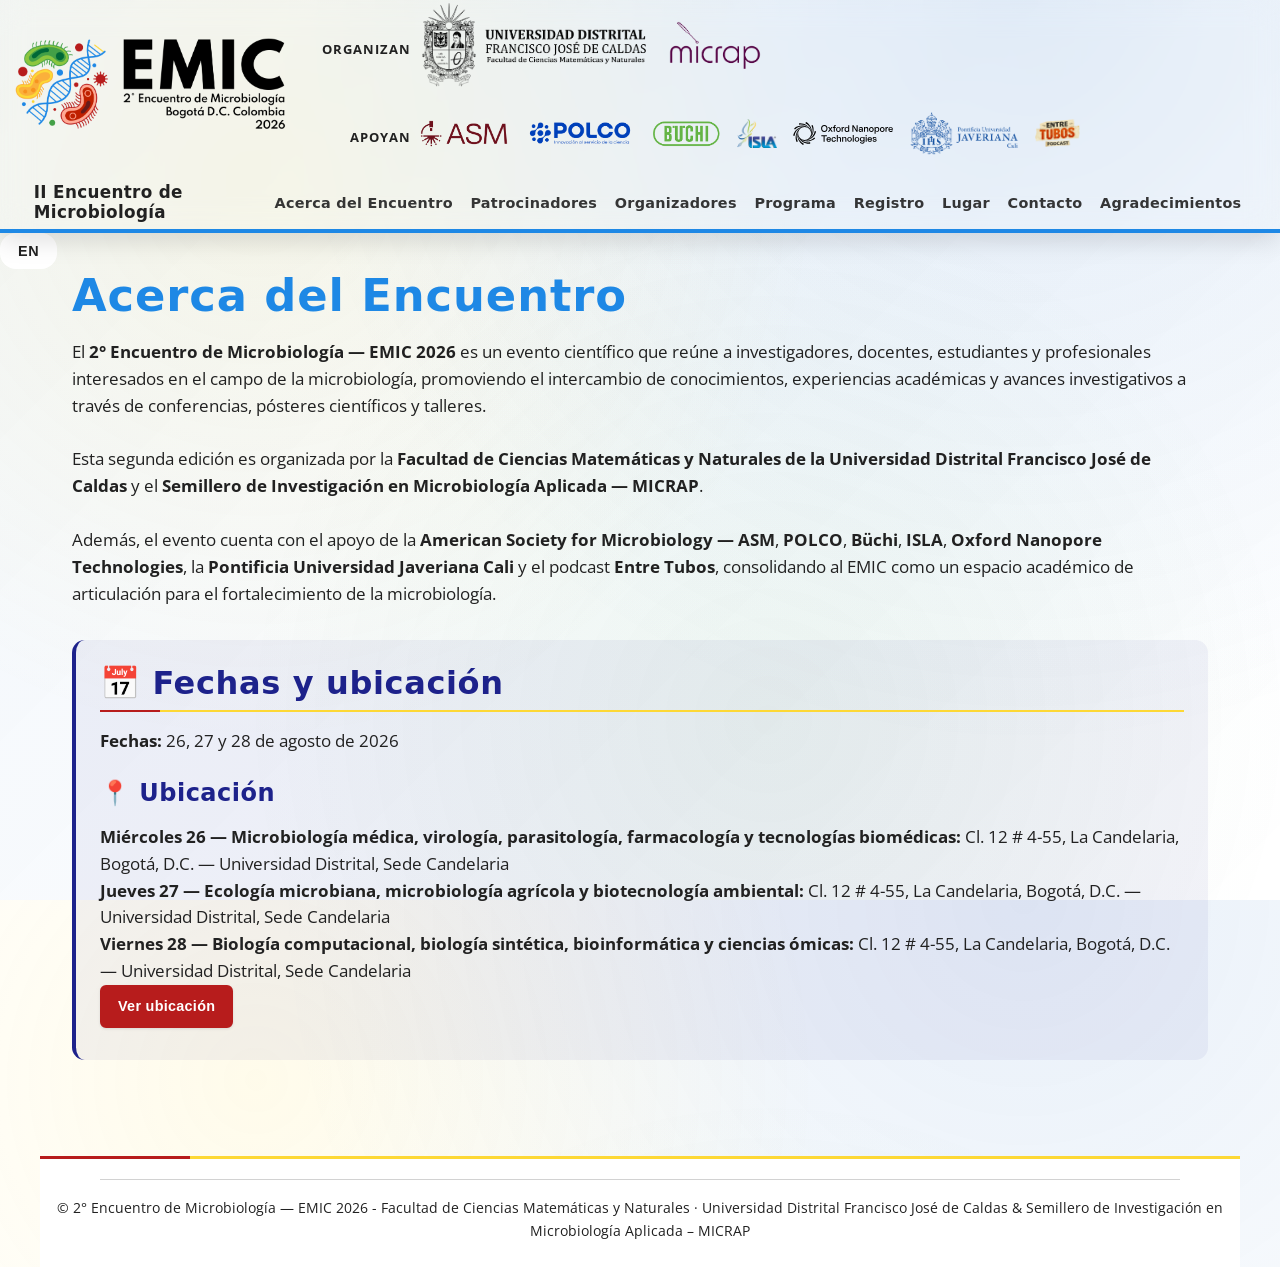
==== commit 9a990c0a: "Add files via upload" ====
--- a/docs/acerca.html
+++ b/docs/acerca.html
@@ -20,34 +20,34 @@
 </head>
 
 <body>
- <header>
+    <header>
     <div class="header-logos-container header-logos-emic">
 
       <div class="logo-emic-box">
-        <a href="https://www.instagram.com/emic.col" target="_blank" rel="noopener noreferrer"><img src="images/emic_logo_color.png" alt="Logo EMIC II" class="header-logo" style="width: 300px; height: auto;"></a>
+        <a href="https://www.instagram.com/emic.col" target="_blank" rel="noopener noreferrer"><img src="images/Emic_Black.png" alt="Logo EMIC II" class="header-logo" style="width: 300px; height: auto;"></a>
       </div>
 
       <div class="logos-bloques">
         <div class="logos-fila">
           <span class="logos-label">Organizan</span>
           <div class="logos-grupo">
-         <a href="https://fnaturales.udistrital.edu.co" target="_blank" rel="noopener noreferrer"><img src="images/ud_dark.png" alt="Universidad Distrital Francisco José de Caldas" class="header-logo logo-organizador" style="width: 220px ;height: auto;"></a>
-         <a href="https://www.instagram.com/micrap_ud/" target="_blank" rel="noopener noreferrer"><img src="images/micrap_violet.png" alt="Logo MICRAP" class="header-logo logo-organizador" style="width: 130px ;height: auto;"></a>
-         <a href="https://asm.org" target="_blank" rel="noopener noreferrer"><img src="images/ASM.png" alt="American Society for Microbiology" class="header-logo logo-organizador" style="width: 120px ;height: auto;"></a>
- 
-        </div>
-        </div>
-       <!--  <div class="logos-fila">
+         <a href="https://fnaturales.udistrital.edu.co" target="_blank" rel="noopener noreferrer"><img src="images/UD.png" alt="Universidad Distrital Francisco José de Caldas" class="header-logo logo-organizador" style="width: 230px ;height: auto;"></a>
+         <a href="https://www.instagram.com/micrap_ud/" target="_blank" rel="noopener noreferrer"><img src="images/micrap_violet.png" alt="Logo MICRAP" class="header-logo logo-organizador" style="width: 100px ;height: auto;"></a> 
+        </div>
+        </div>
+      <div class="logos-fila">
           <span class="logos-label">Apoyan</span>
            <div class="logos-grupo">
-          <a href="https://www.javeriana.edu.co/inicio" target="_blank" rel="noopener noreferrer"><img src="images/javeriana.png" alt="Universidad Javeriana" class="header-logo logo-apoyo" style="width: 55px ;height: auto; filter: brightness(0) invert(1);"></a>
-          <a href="https://www.univalle.edu.co" target="_blank" rel="noopener noreferrer"><img src="images/UNIVALLE.jpg" alt="Universidad Valle" class="header-logo logo-apoyo" style="width: 45px ;height: auto;"></a>
-          <a href="https://www.usc.edu.co" target="_blank" rel="noopener noreferrer"><img src="images/Uni_Santiago_Cali.png" alt="Universidad Uni_Santiago_Cali" class="header-logo logo-apoyo" style="width: 60px ;height: auto;"></a>
-          <a href="https://www.ibt.unam.mx" target="_blank" rel="noopener noreferrer"><img src="images/ibt unam logo.png" alt="Universidad unam" class="header-logo logo-apoyo" style="width: 110px ;height: auto; filter: brightness(0) invert(1);"></a>
-          <img src="images/LOGO-inspireBiotech.png" alt="LOGO-inspireBiotech" class="header-logo logo-apoyo" style="width: 50px ;height: auto; filter: brightness(2);"> 
-          <a href="https://open.spotify.com/show/5naWOFTRKINfM2EwAotxta?si=c60ed6004af44d29" target="_blank" rel="noopener noreferrer"><img src="images/Logotipo_EntreTubosPodcast.png" alt="Logotipo_EntreTubosPodcast" class="header-logo logo-apoyo" style="width: 65px ;height: auto;"></a>
-          </div>
-        </div> -->
+          <a href="https://asm.org" target="_blank" rel="noopener noreferrer"><img src="images/ASM.png" alt="American Society for Microbiology" class="header-logo logo-organizador" style="width: 90px ;height: auto;"></a>
+          <a href="https://www.polco.com.co/" target="_blank" rel="noopener noreferrer"><img src="images/polco.png" alt="POLCO" class="header-logo logo-apoyo" style="width: 110px ;height: auto;"></a>
+          <a href="https://www.polco.com.co/marcas" target="_blank" rel="noopener noreferrer"><img src="images/Buchi.png" alt="Büchi" class="header-logo logo-apoyo" style="width: 70px ;height: auto;"></a>
+          <a href="https://islasas.com/" target="_blank" rel="noopener noreferrer"><img src="images/LOGO ISLA.png" alt="ISLA" class="header-logo logo-apoyo" style="width: 40px ;height: auto;"></a>
+          <a href="https://islasas.com/catalogo-isla/" target="_blank" rel="noopener noreferrer"><img src="images/oxfordnanopore.svg" alt="Oxford Nanopore Technologies" class="header-logo logo-apoyo" style="width: 100px ;height: auto;"></a>
+          <a href="https://www.javerianacali.edu.co/" target="_blank" rel="noopener noreferrer"><img src="images/javeriana" alt="Pontificia Universidad Javeriana Cali" class="header-logo logo-apoyo" style="width: 110px ;height: auto;"></a>
+          <a href="https://open.spotify.com/show/5naWOFTRKINfM2EwAotxta?si=c60ed6004af44d29" target="_blank" rel="noopener noreferrer"><img src="images/Logotipo_EntreTubosPodcast.png" alt="Logotipo_EntreTubosPodcast" class="header-logo logo-apoyo" style="width: 45px ;height: auto;"></a>
+
+        </div>
+        </div> 
       </div>
     </div>
 
@@ -63,7 +63,7 @@
           <li><a href="patrocinadores.html" data-i18n="nav.sponsor">Patrocinadores</a></li>
          <!-- <li><a href="invitados.html" data-i18n="nav.guests">Invitados</a></li> -->
           <li><a href="comite.html" data-i18n="nav.committee">Organizadores</a></li>
-        <!--  <li><a href="programa.html" data-i18n="nav.program">Programa</a></li> -->
+          <li><a href="programa.html" data-i18n="nav.program">Programa</a></li>
           <li><a href="registro.html" data-i18n="nav.register">Registro</a></li>
           <li><a href="lugar.html" data-i18n="nav.location">Lugar</a></li>
           <li><a href="contacto.html" data-i18n="nav.contact">Contacto</a></li>
@@ -98,44 +98,41 @@
 <br>
   <p data-i18n="about.intro2">
     Esta segunda edición es organizada por la
-    <strong>American Society for Microbiology</strong> y la
-    <strong>Universidad Distrital Francisco José de Caldas</strong>, con el apoyo
-    del <strong>Semillero de Microbiología Aplicada — MICRAP</strong>.
+    <strong>Facultad de Ciencias Matemáticas y Naturales de la Universidad Distrital Francisco José de Caldas</strong>
+    y el <strong>Semillero de Investigación en Microbiología Aplicada — MICRAP</strong>.
   </p>
 <br>
   <p data-i18n="about.intro3">
-    Además, el evento cuenta con el respaldo de instituciones aliadas como la
-    <strong>Pontificia Universidad Javeriana</strong>,
-    la <strong>Universidad del Valle</strong>,
-    la <strong>Universidad Santiago de Cali</strong>,
-    la <strong>Universidad Nacional Autónoma de México</strong>, junto con su
-    <strong>Instituto de Biotecnología</strong>,
-    <strong>Inspire Biotech</strong> y el podcast <strong>Entre Tubos</strong>,
-    consolidando al EMIC como un espacio académico de articulación nacional e
-    internacional para el fortalecimiento de la microbiología.
+    Además, el evento cuenta con el apoyo de la
+    <strong>American Society for Microbiology — ASM</strong>,
+    <strong>POLCO</strong>, <strong>Büchi</strong>, <strong>ISLA</strong>,
+    <strong>Oxford Nanopore Technologies</strong>, la
+    <strong>Pontificia Universidad Javeriana Cali</strong> y el podcast
+    <strong>Entre Tubos</strong>, consolidando al EMIC como un espacio académico
+    de articulación para el fortalecimiento de la microbiología.
   </p>
 
 </section>
       <div style="margin: 2rem 0; padding: 1.5rem; background: rgba(29, 34, 139, 0.05); border-radius: 0.8rem; border-left: 4px solid #1d228b;">
-        <h2 style="margin-top: 0; color: #1d228b;" data-i18n="about.timeline.title">📅 Fechas y Horario</h2>
+        <h2 style="margin-top: 0; color: #1d228b;" data-i18n="about.timeline.title">📅 Fechas y ubicación</h2>
         <p>
           <strong data-i18n="about.dates.label">Fechas:</strong>
-          <span data-i18n="about.dates.value">26 al 28 de Agosto</span>
+          <span data-i18n="about.dates.value">26, 27 y 28 de agosto de 2026</span>
         </p>
 
-        <h3 style="margin-top: 1.5rem; color: #1d228b;" data-i18n="about.locations.title">📍 Ubicaciones</h3>
+        <h3 style="margin-top: 1.5rem; color: #1d228b;" data-i18n="about.locations.title">📍 Ubicación</h3>
         <div style="margin-top: 1rem;">
           <p>
-            <strong data-i18n="about.day1.label"> Dia 26 (Microbiología Médica, Virología y Parasitología):</strong>
-            <span data-i18n="about.day1.value">Auditorio Central, Aduanilla de Paiba, Cl. 13 #31-75, Bogotá</span>
+            <strong data-i18n="about.day1.label">Miércoles 26 — Microbiología médica, virología, parasitología, farmacología y tecnologías biomédicas:</strong>
+            <span data-i18n="about.day1.value">Cl. 12 # 4-55, La Candelaria, Bogotá, D.C. — Universidad Distrital, Sede Candelaria</span>
           </p>
           <p>
-            <strong data-i18n="about.day2.label">Dia 27 (Biología Computacional, Biología Sintética y Bioinformática):</strong>
-            <span data-i18n="about.day2.value">Auditorio Central, Aduanilla de Paiba, Cl. 13 #31-75, Bogotá</span>
+            <strong data-i18n="about.day2.label">Jueves 27 — Ecología microbiana, microbiología agrícola y biotecnología ambiental:</strong>
+            <span data-i18n="about.day2.value">Cl. 12 # 4-55, La Candelaria, Bogotá, D.C. — Universidad Distrital, Sede Candelaria</span>
           </p>
            <p>
-            <strong data-i18n="about.day3.label">Dia 28 (Ecología, Microbiología Agrícola y Biotecnología):</strong>
-            <span data-i18n="about.day3.value">Auditorio Central, Aduanilla de Paiba, Cl. 13 #31-75, Bogotá</span>
+            <strong data-i18n="about.day3.label">Viernes 28 — Biología computacional, biología sintética, bioinformática y ciencias ómicas:</strong>
+            <span data-i18n="about.day3.value">Cl. 12 # 4-55, La Candelaria, Bogotá, D.C. — Universidad Distrital, Sede Candelaria</span>
           </p>
          <div>
             <a class="btn btn--primary btn--sm" href="lugar.html" 
@@ -146,25 +143,13 @@
         </div>
       </div>
 
-     <!-- <div class="org-logos org-logos--dark">
-        <img src="images/ASM_White.png" alt="American Society for Microbiology" class="header-logo logo-organizador" style="width: 200px ;height: auto;">
-        <img src="images/distrital.png" alt="Universidad Distrital Francisco José de Caldas" class="header-logo logo-organizador" style="width: 300px ;height: auto;">
-        <img src="images/Micrap_white2.png" alt="Logo MICRAP" class="header-logo logo-organizador" style="width: 200px ;height: auto;">
-        <img src="images/javeriana.png" alt="Universidad Javeriana" class="header-logo logo-apoyo" style="width: 110px ;height: auto; filter: brightness(0) invert(1);">
-        <img src="images/UNIVALLE.jpg" alt="Universidad Valle" class="header-logo logo-apoyo" style="width: 70px ;height: auto;">
-        <img src="images/Uni_Santiago_Cali.png" alt="Universidad Uni_Santiago_Cali" class="header-logo logo-apoyo" style="width: 110px ;height: auto;">
-        <img src="images/ibt unam logo.png" alt="Universidad unam" class="header-logo logo-apoyo" style="width: 200px ;height: auto; filter: brightness(0) invert(1);">
-        <img src="images/LOGO-inspireBiotech.png" alt="LOGO-inspireBiotech" class="header-logo logo-apoyo" style="width: 80px ;height: auto; filter: brightness(2);"> 
-        <img src="images/Logotipo_EntreTubosPodcast.png" alt="Logotipo_EntreTubosPodcast" class="header-logo logo-apoyo" style="width: 120px ;height: auto;">
-      </div>  -->
     </section>
   </main>
 
   <footer style="padding: 20px 0; text-align: center; width: 100%;">
     <hr style="border: none; border-top: 1px solid #212121; opacity: 0.2; margin: 0 auto 1rem auto; width: 90%;">
     <div style="font-family: 'Open Sans', Arial, sans-serif; color: #616161; font-size: 14px;">
-      <p data-i18n="footer.copyright" style="margin: 5px 0;">© 2° Encuentro de Microbiología — EMIC 2026 -American Society for Microbiology - Universidad Distrital Francisco José de Caldas</p>
-      <p data-i18n="footer.developed" style="margin: 5px 0;">Desarrollado por el Comité de Organización</p>
+      <p data-i18n="footer.copyright" style="margin: 5px 0;">© 2° Encuentro de Microbiología — EMIC 2026 - Facultad de Ciencias Matemáticas y Naturales · Universidad Distrital Francisco José de Caldas & Semillero de Investigación en Microbiología Aplicada — MICRAP</p>
     </div>
   </footer>
 
@@ -183,32 +168,32 @@
         'nav.committee': 'Organizadores',
         'nav.contact': 'Contacto',
         'nav.agradecimientos': 'Agradecimientos',
-        'footer.developed': 'Desarrollado por el Comité de Organización',
+        'footer.developed': 'Desarrollado por el Semillero MICRAP',
+        'about.title': 'Acerca del Encuentro',
         'home.hero.title': ' II Encuentro de',
           'home.hero.title2': 'Microbiología — EMIC',
         'about.intro1': 'El <strong>2° Encuentro de Microbiología — EMIC 2026</strong> es un evento científico que reúne a investigadores, docentes, estudiantes y profesionales interesados en el campo de la microbiología, promoviendo el intercambio de conocimientos, experiencias académicas y avances investigativos a través de conferencias, pósteres científicos y talleres.',
-        'about.intro2': 'Esta segunda edición es organizada por la <strong>American Society for Microbiology</strong> y la <strong>Universidad Distrital Francisco José de Caldas</strong>, con el apoyo del <strong>Semillero de Microbiología Aplicada — MICRAP</strong>.',
-        'about.intro3': 'Además, el evento cuenta con el respaldo de instituciones aliadas como la <strong>Pontificia Universidad Javeriana</strong>, la <strong>Universidad del Valle</strong>, la <strong>Universidad Santiago de Cali</strong>, la <strong>Universidad Nacional Autónoma de México</strong>, junto con su <strong>Instituto de Biotecnología</strong>, <strong>Inspire Biotech</strong> y el podcast <strong>Entre Tubos</strong>, consolidando al EMIC como un espacio académico de articulación nacional e internacional para el fortalecimiento de la microbiología.',
+        'about.intro2': 'Esta segunda edición es organizada por la <strong>Facultad de Ciencias Matemáticas y Naturales de la Universidad Distrital Francisco José de Caldas</strong> y el <strong>Semillero de Investigación en Microbiología Aplicada — MICRAP</strong>.',
+        'about.intro3': 'Además, el evento cuenta con el apoyo de la <strong>American Society for Microbiology — ASM</strong>, <strong>POLCO</strong>, <strong>Büchi</strong>, <strong>ISLA</strong>, <strong>Oxford Nanopore Technologies</strong>, la <strong>Pontificia Universidad Javeriana Cali</strong> y el podcast <strong>Entre Tubos</strong>, consolidando al EMIC como un espacio académico de articulación para el fortalecimiento de la microbiología.',
         'about.organizers.label': 'Organizan:',
-        'about.organizers.value': 'American Society for Microbiology, la Universidad Distrital Francisco José de Caldas y el Semillero de Microbiología Aplicada — MICRAP',
-        'about.timeline.title': '📅 Fechas y Horario',
+        'about.organizers.value': 'Facultad de Ciencias Matemáticas y Naturales de la Universidad Distrital Francisco José de Caldas y Semillero de Investigación en Microbiología Aplicada — MICRAP',
+        'about.timeline.title': '📅 Fechas y ubicación',
         'about.dates.label': 'Fechas:',
-        'about.dates.value': '26 al 28 de Agosto',
-        'about.locations.title': '📍 Ubicaciones',
-        'about.day1.label': 'Día 26 (Microbiologia Médica, Virología y Parasitología):',
-        'about.day1.value': 'Auditorio Central, Aduanilla de Paiba, Cl. 13 #31-75, Bogotá',
-        'about.day2.label': 'Día 27 (Biología Computacional, Biología Sintética y Bioinformática):',
-        'about.day2.value': 'Auditorio Central, Aduanilla de Paiba, Cl. 13 #31-75, Bogotá',
-        'about.day3.label': 'Día 28 (Ecología, Microbiología Agrícola and Biotecnología):',
-        'about.day3.value': 'Auditorio Central, Aduanilla de Paiba, Cl. 13 #31-75, Bogotá',
+        'about.dates.value': '26, 27 y 28 de agosto de 2026',
+        'about.locations.title': '📍 Ubicación',
+        'about.day1.label': 'Miércoles 26 — Microbiología médica, virología, parasitología, farmacología y tecnologías biomédicas:',
+        'about.day1.value': 'Cl. 12 # 4-55, La Candelaria, Bogotá, D.C. — Universidad Distrital, Sede Candelaria',
+        'about.day2.label': 'Jueves 27 — Ecología microbiana, microbiología agrícola y biotecnología ambiental:',
+        'about.day2.value': 'Cl. 12 # 4-55, La Candelaria, Bogotá, D.C. — Universidad Distrital, Sede Candelaria',
+        'about.day3.label': 'Viernes 28 — Biología computacional, biología sintética, bioinformática y ciencias ómicas:',
+        'about.day3.value': 'Cl. 12 # 4-55, La Candelaria, Bogotá, D.C. — Universidad Distrital, Sede Candelaria',
         'home.participate.location.view': 'Ver ubicación',
 
-        'footer.copyright':  '© 2° Encuentro de Microbiología — EMIC 2026 - Universidad Distrital Francisco José de Caldas - American Society for Microbiology',
-        'footer.developed':  'Desarrollado por el Semillero de MICRAP'
+         'footer.copyright':  '© 2° Encuentro de Microbiología — EMIC 2026 - Facultad de Ciencias Matemáticas y Naturales · Universidad Distrital Francisco José de Caldas & Semillero de Investigación en Microbiología Aplicada – MICRAP',
        },
       en: {
-        'nav.brand': 'II Encuentro de Microbiología',
-        'nav.about': 'About the meeting ',
+        'nav.brand': '2nd Microbiology Meeting',
+        'nav.about': 'About the meeting',
         'nav.media': 'Visual Media',
         'nav.sponsor': 'Sponsors',
         'nav.guests': 'Guests',
@@ -222,24 +207,23 @@
         'footer.developed': 'Developed by the Organizing Committee',
         'about.title': 'About the meeting',
         'about.intro1': 'The <strong>2nd Microbiology Meeting — EMIC 2026</strong> is a scientific event that brings together researchers, professors, students, and professionals interested in the field of microbiology, promoting the exchange of knowledge, academic experiences, and research advances through conferences, scientific posters, and workshops.',
-        'about.intro2': 'This second edition is organized by the <strong>American Society for Microbiology</strong> and <strong>Universidad Distrital Francisco José de Caldas</strong>, with the support of the <strong>Applied Microbiology Research Group — MICRAP</strong>.',
-        'about.intro3': 'Additionally, the event is supported by partner institutions such as <strong>Pontificia Universidad Javeriana</strong>, <strong>Universidad del Valle</strong>, <strong>Universidad Santiago de Cali</strong>, <strong>Universidad Nacional Autónoma de México</strong>, together with its <strong>Institute of Biotechnology</strong>, <strong>Inspire Biotech</strong>, and the podcast <strong>Entre Tubos</strong>, consolidating EMIC as a national and international academic space for strengthening microbiology.',
+        'about.intro2': 'This second edition is organized by the <strong>Faculty of Mathematical and Natural Sciences at Universidad Distrital Francisco José de Caldas</strong> and the <strong>Applied Microbiology Research Group — MICRAP</strong>.',
+        'about.intro3': 'The event is also supported by the <strong>American Society for Microbiology — ASM</strong>, <strong>POLCO</strong>, <strong>Büchi</strong>, <strong>ISLA</strong>, <strong>Oxford Nanopore Technologies</strong>, <strong>Pontificia Universidad Javeriana Cali</strong>, and the <strong>Entre Tubos</strong> podcast, strengthening EMIC as a space for academic collaboration in microbiology.',
         'about.organizers.label': 'Organized by:',
-        'about.organizers.value': 'American Society for Microbiology, the Francisco José de Caldas District University and the Applied Microbiology Research Group — MICRAP',
-        'about.timeline.title': '📅 Dates & Schedule',
+        'about.organizers.value': 'Faculty of Mathematical and Natural Sciences at Universidad Distrital Francisco José de Caldas and the Applied Microbiology Research Group — MICRAP',
+        'about.timeline.title': '📅 Dates and location',
         'about.dates.label': 'Dates:',
-        'about.dates.value': 'Agosto 26-28',
-        'about.locations.title': '📍 Locations',
-        'about.day1.label': 'Day 26 (Medical Microbiology, Virology and Parasitology):',
-        'about.day1.value': 'Central Auditorium, Aduanilla de Paiba, Cl. 13 #31-75, Bogotá',
-        'about.day2.label': 'Day 27 (Computational Biology, Synthetic Biology and Bioinformatics):',
-        'about.day2.value': 'Central Auditorium, Aduanilla de Paiba, Cl. 13 #31-75, Bogotá',
-        'about.day3.label': 'Day 28 (Ecology, Agricultural Microbiology and Biotechnology):',
-        'about.day3.value': 'Central Auditorium, Aduanilla de Paiba, Cl. 13 #31-75, Bogotá',
-        'home.participate.location.view': 'Ubication',
-
-        'footer.copyright': '© 2nd Microbiology Meeting — EMIC 2026 - Universidad Distrital Francisco José de Caldas - American Society for Microbiology',
-        'footer.developed': 'Developed by the MICRAP Research Group'
+        'about.dates.value': 'August 26, 27 and 28, 2026',
+        'about.locations.title': '📍 Location',
+        'about.day1.label': 'Wednesday 26 — Medical microbiology, virology, parasitology, pharmacology and biomedical technologies:',
+        'about.day1.value': 'Cl. 12 # 4-55, La Candelaria, Bogotá, D.C. — Universidad Distrital, Candelaria Campus',
+        'about.day2.label': 'Thursday 27 — Microbial ecology, agricultural microbiology and environmental biotechnology:',
+        'about.day2.value': 'Cl. 12 # 4-55, La Candelaria, Bogotá, D.C. — Universidad Distrital, Candelaria Campus',
+        'about.day3.label': 'Friday 28 — Computational biology, synthetic biology, bioinformatics and omics sciences:',
+        'about.day3.value': 'Cl. 12 # 4-55, La Candelaria, Bogotá, D.C. — Universidad Distrital, Candelaria Campus',
+        'home.participate.location.view': 'View location',
+
+          'footer.copyright': '© 2nd Microbiology Meeting — EMIC 2026 - Facultad de Ciencias Matemáticas y Naturales · Universidad Distrital Francisco José de Caldas & Semillero de Investigación en Microbiología Aplicada – MICRAP',
   }
     };
 
--- a/docs/styles.css
+++ b/docs/styles.css
@@ -24,8 +24,8 @@
 
   /* Header oscuro – tono Negro profundo EMIC */
 :root {
-  --header-bg:   #FFFFFF;
-  --header-text: #212121;
+  --header-bg:   #212121;
+  --header-text: #FFFFFF;
 }
 
   /* Tokens de uso - Modo Claro */
@@ -4643,4 +4643,167 @@
     bottom: -3.4rem;
     z-index: 10;
   }
-}+}
+
+/* ==========================================================
+   CONTADOR REGRESIVO Y ESTADÍSTICAS — EMIC 2026
+   Añadir al final del archivo CSS principal.
+   ========================================================== */
+
+.countdown {
+  margin: 1rem 0 1.1rem;
+  padding: 1rem;
+  background: rgba(255, 255, 255, 0.92);
+  border: 1px solid rgba(30, 136, 229, 0.22);
+  border-radius: 1.1rem;
+  box-shadow: var(--shadow-md);
+}
+
+.countdown__title {
+  margin: 0 0 0.75rem;
+  color: var(--emic-blue);
+  font-family: "Montserrat Bold", system-ui, -apple-system, sans-serif;
+  font-size: clamp(1.1rem, 2.2vw, 1.6rem);
+  font-weight: 700;
+  line-height: 1.2;
+  text-align: center;
+}
+
+.countdown__grid {
+  display: grid;
+  grid-template-columns: repeat(4, minmax(0, 1fr));
+  gap: 0.55rem;
+}
+
+.countdown__item {
+  position: relative;
+  display: flex;
+  min-width: 0;
+  min-height: 86px;
+  padding: 0.65rem 0.35rem 0.85rem;
+  flex-direction: column;
+  align-items: center;
+  justify-content: center;
+  overflow: hidden;
+  background: linear-gradient(145deg, #FFFFFF, #F7F9FC);
+  border: 1.5px solid rgba(30, 136, 229, 0.28);
+  border-radius: 0.95rem;
+  text-align: center;
+}
+
+.countdown__item::after {
+  content: "";
+  position: absolute;
+  left: 22%;
+  right: 22%;
+  bottom: 0;
+  height: 4px;
+  border-radius: 999px 999px 0 0;
+}
+
+.countdown__item:nth-child(1) {
+  border-color: rgba(183, 28, 28, 0.35);
+  background: linear-gradient(145deg, rgba(183, 28, 28, 0.06), #FFFFFF);
+}
+.countdown__item:nth-child(1)::after { background: var(--emic-red); }
+
+.countdown__item:nth-child(2) {
+  border-color: rgba(30, 136, 229, 0.35);
+  background: linear-gradient(145deg, rgba(30, 136, 229, 0.06), #FFFFFF);
+}
+.countdown__item:nth-child(2)::after { background: var(--emic-blue); }
+
+.countdown__item:nth-child(3) {
+  border-color: rgba(253, 216, 53, 0.55);
+  background: linear-gradient(145deg, rgba(253, 216, 53, 0.14), #FFFFFF);
+}
+.countdown__item:nth-child(3)::after { background: var(--emic-yellow); }
+
+.countdown__item:nth-child(4) {
+  border-color: rgba(67, 160, 71, 0.38);
+  background: linear-gradient(145deg, rgba(67, 160, 71, 0.08), #FFFFFF);
+}
+.countdown__item:nth-child(4)::after { background: var(--emic-green); }
+
+.countdown__value {
+  display: block;
+  color: #163247;
+  font-family: "Montserrat Bold", system-ui, -apple-system, sans-serif;
+  font-size: clamp(1.45rem, 3vw, 2.05rem);
+  font-weight: 800;
+  line-height: 1;
+  font-variant-numeric: tabular-nums;
+}
+
+.countdown__label {
+  display: block;
+  margin-top: 0.45rem;
+  color: #607080;
+  font-size: 0.74rem;
+  line-height: 1.1;
+}
+
+.countdown__text {
+  margin: 0.75rem 0 0;
+  color: #40536A;
+  font-size: 0.88rem;
+  line-height: 1.35;
+  text-align: center;
+}
+
+/* Mantiene las tres cifras principales equilibradas y más compactas. */
+.hero__stats {
+  grid-template-columns: repeat(3, minmax(0, 1fr));
+  gap: 0.85rem;
+  margin-bottom: 1.15rem;
+}
+
+.stat {
+  display: flex;
+  min-height: 112px;
+  padding: 0.9rem 1rem;
+  flex-direction: column;
+  justify-content: center;
+}
+
+.stat__value {
+  font-size: 1.6rem;
+}
+
+.stat__label {
+  line-height: 1.3;
+  font-size: 0.86rem;
+}
+
+@media (max-width: 640px) {
+  .countdown {
+    padding: 0.85rem;
+  }
+
+  .countdown__grid {
+    grid-template-columns: repeat(2, minmax(0, 1fr));
+    gap: 0.5rem;
+  }
+
+  .countdown__item {
+    min-height: 82px;
+  }
+
+  .hero__stats {
+    grid-template-columns: 1fr;
+    gap: 0.7rem;
+  }
+
+  .stat {
+    min-height: auto;
+  }
+}
+
+@media (prefers-reduced-motion: reduce) {
+  .countdown *,
+  .countdown *::before,
+  .countdown *::after {
+    transition: none !important;
+    animation: none !important;
+  }
+}
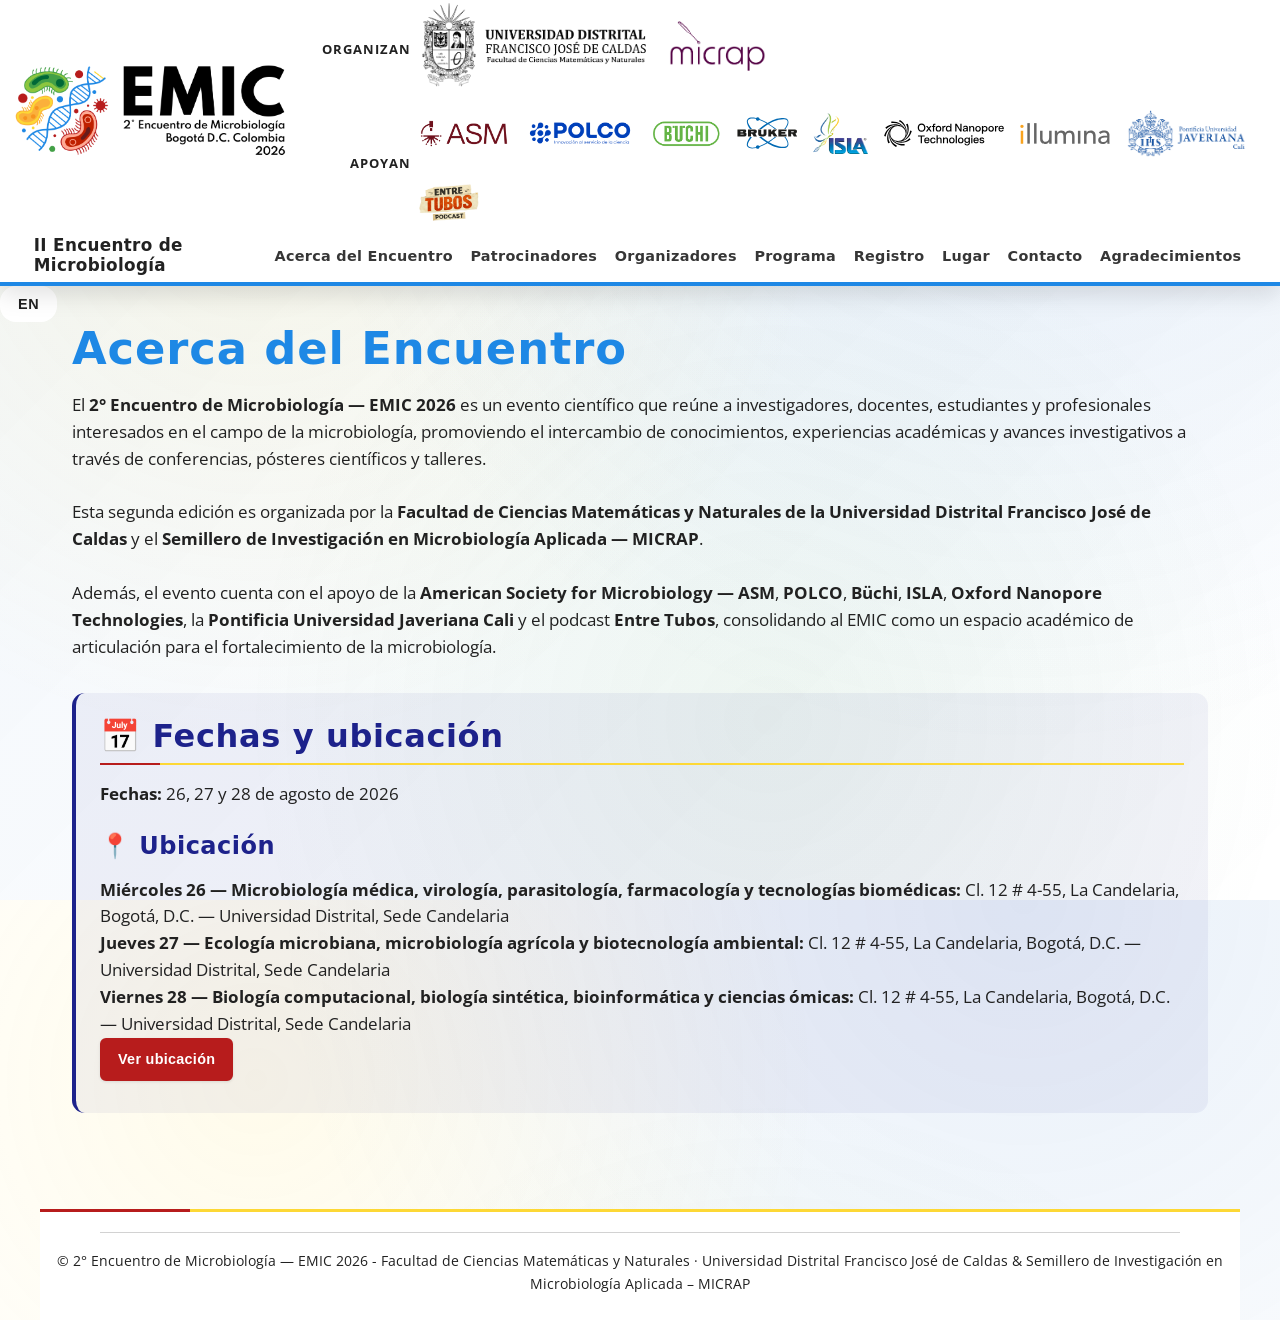
==== commit f7c3c2fb: "Update logo image sizes in acerca.html" ====
--- a/docs/acerca.html
+++ b/docs/acerca.html
@@ -32,19 +32,21 @@
           <span class="logos-label">Organizan</span>
           <div class="logos-grupo">
          <a href="https://fnaturales.udistrital.edu.co" target="_blank" rel="noopener noreferrer"><img src="images/UD.png" alt="Universidad Distrital Francisco José de Caldas" class="header-logo logo-organizador" style="width: 230px ;height: auto;"></a>
-         <a href="https://www.instagram.com/micrap_ud/" target="_blank" rel="noopener noreferrer"><img src="images/micrap_violet.png" alt="Logo MICRAP" class="header-logo logo-organizador" style="width: 100px ;height: auto;"></a> 
+         <a href="https://www.instagram.com/micrap_ud/" target="_blank" rel="noopener noreferrer"><img src="images/micrap_violet.png" alt="Logo MICRAP" class="header-logo logo-organizador" style="width: 105px ;height: auto;"></a> 
         </div>
         </div>
       <div class="logos-fila">
           <span class="logos-label">Apoyan</span>
            <div class="logos-grupo">
           <a href="https://asm.org" target="_blank" rel="noopener noreferrer"><img src="images/ASM.png" alt="American Society for Microbiology" class="header-logo logo-organizador" style="width: 90px ;height: auto;"></a>
-          <a href="https://www.polco.com.co/" target="_blank" rel="noopener noreferrer"><img src="images/polco.png" alt="POLCO" class="header-logo logo-apoyo" style="width: 110px ;height: auto;"></a>
-          <a href="https://www.polco.com.co/marcas" target="_blank" rel="noopener noreferrer"><img src="images/Buchi.png" alt="Büchi" class="header-logo logo-apoyo" style="width: 70px ;height: auto;"></a>
-          <a href="https://islasas.com/" target="_blank" rel="noopener noreferrer"><img src="images/LOGO ISLA.png" alt="ISLA" class="header-logo logo-apoyo" style="width: 40px ;height: auto;"></a>
-          <a href="https://islasas.com/catalogo-isla/" target="_blank" rel="noopener noreferrer"><img src="images/oxfordnanopore.svg" alt="Oxford Nanopore Technologies" class="header-logo logo-apoyo" style="width: 100px ;height: auto;"></a>
-          <a href="https://www.javerianacali.edu.co/" target="_blank" rel="noopener noreferrer"><img src="images/javeriana" alt="Pontificia Universidad Javeriana Cali" class="header-logo logo-apoyo" style="width: 110px ;height: auto;"></a>
-          <a href="https://open.spotify.com/show/5naWOFTRKINfM2EwAotxta?si=c60ed6004af44d29" target="_blank" rel="noopener noreferrer"><img src="images/Logotipo_EntreTubosPodcast.png" alt="Logotipo_EntreTubosPodcast" class="header-logo logo-apoyo" style="width: 45px ;height: auto;"></a>
+          <a href="https://www.polco.com.co/" target="_blank" rel="noopener noreferrer"><img src="images/polco.png" alt="polco" class="header-logo logo-apoyo" style="width: 110px ;height: auto;"></a>
+          <a href="https://www.polco.com.co/marcas" target="_blank" rel="noopener noreferrer"><img src="images/Buchi.png" alt="Logotipo_buchi" class="header-logo logo-apoyo" style="width: 70px ;height: auto;"></a>
+          <a href="https://www.polco.com.co/marcas" target="_blank" rel="noopener noreferrer"><img src="images/bruker.svg" alt="Logotipo_bruker" class="header-logo logo-apoyo" style="width: 60px ;height: auto;"></a>
+          <a href="https://islasas.com/" target="_blank" rel="noopener noreferrer"><img src="images/LOGO ISLA.png" alt="Logotipo_Isla" class="header-logo logo-apoyo" style="width: 55px ;height: auto;"></a>
+          <a href="https://islasas.com/catalogo-isla/" target="_blank" rel="noopener noreferrer"><img src="images/oxfordnanopore.svg" alt="Logotipo_Oxford" class="header-logo logo-apoyo" style="width: 120px ;height: auto;"></a>
+          <a href="https://islasas.com/catalogo-isla/" target="_blank" rel="noopener noreferrer"><img src="images/illumina.svg" alt="Logotipo_illumina" class="header-logo logo-apoyo" style="width: 90px ;height: auto;"></a>
+          <a href="https://www.javerianacali.edu.co/" target="_blank" rel="noopener noreferrer"><img src="images/javeriana" alt="Logotipo_Javeriana" class="header-logo logo-apoyo" style="width: 120px ;height: auto;"></a>
+          <a href="https://open.spotify.com/show/5naWOFTRKINfM2EwAotxta?si=c60ed6004af44d29" target="_blank" rel="noopener noreferrer"><img src="images/Logotipo_EntreTubosPodcast.png" alt="Logotipo_EntreTubosPodcast" class="header-logo logo-apoyo" style="width: 60px ;height: auto;"></a>
 
         </div>
         </div> 
--- a/docs/styles.css
+++ b/docs/styles.css
@@ -14,7 +14,7 @@
   --red-dark:       var(--emic-red);
   --blue-dark:      var(--emic-blue);
   --yellow-bright:  var(--emic-yellow);
-  --green-bright:   var(var--emic-green);
+  --green-bright:   var(--emic-green);
 
   /* Neutros - Modo Claro */
   --neutral-50:  #FFFFFF;
@@ -23,10 +23,8 @@
   --neutral-900: #212121;
 
   /* Header oscuro – tono Negro profundo EMIC */
-:root {
-  --header-bg:   #212121;
-  --header-text: #FFFFFF;
-}
+  --header-bg:   #FFFFFF;
+  --header-text: #212121;
 
   /* Tokens de uso - Modo Claro */
   --bg-page:        var(--neutral-50);
@@ -334,636 +332,6 @@
   font-size: 0.9rem;
   opacity: 0.9;
   white-space: nowrap;
-}
-
-.nav-menu a::after {
-  content: '';
-  position: absolute;
-  bottom: 0;
-  left: 50%;
-  width: 0;
-  height: 2px;
-  background: var(--red-dark);
-  transition: all 0.3s ease;
-  transform: translateX(-50%);
-}
-
-.nav-menu a:hover {
-  opacity: 1;
-  color: var(--header-text);
-}
-
-.nav-menu a:hover::after {
-  width: 80%;
-}
-
-/* ====== Language Toggle ====== */
-.header-logos .lang-toggle {
-  display: flex;
-  align-items: center;
-  margin-left: auto;
-}
-
-.lang-btn {
-  background: #FFFFFF;
-  border: 2px solid rgba(255, 255, 255, 0.3);
-  color: #212121;
-  padding: 0.5rem 1rem;
-  border-radius: 1rem;
-  cursor: pointer;
-  font-family: "Arial", sans-serif;
-  font-weight: 600;
-  font-size: 0.9rem;
-  transition: all 0.3s ease;
-  min-width: 50px;
-  display: flex;
-  align-items: center;
-  justify-content: center;
-}
-
-.lang-btn:hover {
-  background: #1E88E5;
-  border-color: rgba(255, 255, 255, 0.5);
-  transform: translateY(-2px);
-  box-shadow: 0 4px 8px rgba(0, 0, 0, 0.2);
-}
-
-.lang-btn:active {
-  transform: translateY(0);
-}
-
-.lang-code {
-  font-weight: 700;
-  letter-spacing: 0.05em;
-}
-
-/* ====== Mobile Navigation ====== */
-.nav-toggle {
-  display: none;
-  flex-direction: column;
-  cursor: pointer;
-  padding: 0.5rem;
-  background: transparent;
-  border: none;
-}
-
-.nav-toggle .bar {
-  width: 25px;
-  height: 3px;
-  background-color: #212121 !important;
-  margin: 4px 0;
-  transition: 0.3s;
-  border-radius: 2px;
-}
-
-.nav-toggle.active .bar:nth-child(1) {
-  transform: rotate(-45deg) translate(-5px, 6px);
-}
-
-.nav-toggle.active .bar:nth-child(2) {
-  opacity: 0;
-}
-
-.nav-toggle.active .bar:nth-child(3) {
-  transform: rotate(45deg) translate(-5px, -6px);
-}
-
-/* ====== Layout ====== */
-main { 
-  max-width: 1200px; 
-  margin: 0 auto; 
-  padding: 0rem 2rem 4rem; 
-  position: relative;
-  z-index: 1;
-}
-
-section {
-  padding: 0rem 0;
-  border-bottom: 1px solid var(--border-soft);
-  position: relative;
-}
-
-section:last-of-type {
-  border-bottom: none;
-}
-
-section.section--muted,
-section.section--timeline,
-section.section--participate {
-  margin: 0;
-  padding-left: 0;
-  padding-right: 0;
-  border-bottom: none;
-}
-
-section.section--muted {
-  background: rgba(255, 255, 255, 0.7);
-  border: 1px solid rgba(21, 101, 192, 0.1);
-  border-radius: 1.5rem;
-  padding: 3.5rem;
-  margin-top: 2rem;
-  box-shadow: var(--shadow-md);
-}
-
-section.section--timeline {
-  padding-left: 1rem;
-  padding-right: 1rem;
-  margin-top: 3rem;
-  border-bottom: none;
-}
-
-section.section--participate {
-  margin-top: 2rem;
-  border-bottom: none;
-}
-
-/* Hero */
-.hero {
-  position: relative;
-  padding: 4rem 3rem;
-  margin: -3rem -2rem 3rem -2rem;
-  border-bottom: 3px solid var(--yellow-bright);
-  background: linear-gradient(135deg, rgba(21, 101, 192, 0.10), rgba(253, 216, 53, 0.07));
-  overflow: hidden;
-  border-top: 3px solid rgba(229, 57, 53, 0.25);
-}
-
-.hero__glow {
-  position: absolute;
-  width: 320px;
-  height: 320px;
-  border-radius: 50%;
-  filter: blur(80px);
-  opacity: 0.45;
-  z-index: 0;
-}
-
-.hero__glow--one {
-  background: rgba(253, 216, 53);
-  top: -120px;
-  right: 10%;
-}
-
-.hero__glow--two {
-  background: rgba(67, 160, 71);
-  bottom: -120px;
-  left: 5%;
-}
-
-.hero__grid {
-  position: relative;
-  display: grid;
-  grid-template-columns: repeat(auto-fit, minmax(280px, 1fr));
-  gap: 3rem;
-  z-index: 1;
-}
-
-.hero__content {
-  max-width: 640px;
-}
-
-.hero__eyebrow {
-  text-transform: uppercase;
-  letter-spacing: 0.50em;
-  font-size: 0.85rem;
-  color: var(--accent-alt);
-  margin-bottom: 0.5rem;
-}
-
-.hero__chips {
-  display: flex;
-  flex-wrap: wrap;
-  gap: 0.75rem;
-  margin: 1.5rem 0;
-}
-
-.chip {
-  display: inline-flex;
-  align-items: center;
-  gap: 0.35rem;
-  padding: 0.4rem 1rem;
-  border-radius: 999px;
-  background: #F5F5F5;
-  color: var(--accent-main);
-  font-size: 0.9rem;
-  font-weight: 600;
-  border: 1px solid rgba(21, 101, 192, 0.2);
-  text-shadow: 0 1px 3px rgba(255, 255, 255, 0.4);
-}
-
-.chip--outline {
-  background: rgba(33, 33, 33);
-  color: var(--white);
-  border-color: #F5F5F5;
-  box-shadow: 0 6px 18px rgba(33, 33, 33);
-  text-shadow: 0 2px 6px rgba(33, 33, 33);
-}
-
-.hero__stats {
-  display: grid;
-  grid-template-columns: repeat(auto-fit, minmax(120px, 1fr));
-  gap: 1rem;
-  margin-bottom: 1.5rem;
-}
-
-.stat {
-  padding: 1rem 1.25rem;
-  border-radius: 1rem;
-  background: #F5F5F5;
-  border: 1px solid rgba(30, 136, 229);
-  box-shadow: var(--shadow-sm);
-}
-
-.stat__value {
-  font-size: 1.8rem;
-  font-weight: 700;
-  color: var(--accent-main);
-  display: block;
-}
-
-.stat__label {
-  font-size: 0.9rem;
-  color: var(--text-muted);
-}
-
-.hero__card {
-  background: rgba(255, 255, 255, 0.95);
-  border-radius: 1.5rem;
-  padding: 2rem;
-  border: 1px solid rgba(30, 136, 229);
-  box-shadow: var(--shadow-lg);
-}
-
-.hero__card-eyebrow {
-  text-transform: uppercase;
-  letter-spacing: 0.1em;
-  font-size: 0.8rem;
-  color: var(--red-dark);
-  margin-bottom: 0.5rem;
-}
-
-.hero__agenda {
-  list-style: none;
-  display: flex;
-  flex-direction: column;
-  gap: 1.25rem;
-  margin: 1.5rem 0;
-  padding: 0;
-}
-
-/* ====== Agenda en foco ====== */
-
-.hero__agenda li {
-  padding-left: 1rem;
-  border-left: 4px solid var(--yellow-bright);
-}
-
-/* Cada día tiene su color de línea lateral */
-.agenda-day--1 {
-  --agenda-color: #B71C1C;
-}
-
-.agenda-day--2 {
-  --agenda-color: #1E88E5;
-}
-
-.agenda-day--3 {
-  --agenda-color: #43A047;
-}
-
-.agenda-day {
-  border-left-color: var(--agenda-color) !important;
-  padding: 0.7rem 0 0.7rem 1rem;
-  border-radius: 0 0.9rem 0.9rem 0;/* ====== Variables y resets ====== */
-:root {
-  /* ── Paleta EMIC II (extraída del logo oficial) ── */
-  --white:          #FFFFFF;
-  --black:          #000000;
-
-  /* Colores del logo EMIC */
-  --emic-red:       #B71C1C;   /* letra "E" */
-  --emic-blue:      #1E88E5;   /* letra "M" / hélice ADN */
-  --emic-yellow:    #FDD835;   /* letra "I" */
-  --emic-green:     #43A047;   /* letra "C" */
-
-  /* Compatibilidad con variables antiguas */
-  --red-dark:       var(--emic-red);
-  --blue-dark:      var(--emic-blue);
-  --yellow-bright:  var(--emic-yellow);
-  --green-bright:   var(var--emic-green);
-
-  /* Neutros - Modo Claro */
-  --neutral-50:  #FFFFFF;
-  --neutral-400: #F5F5F5;
-  --neutral-800: #616161;
-  --neutral-900: #212121;
-
-  /* Header oscuro – tono Negro profundo EMIC */
-:root {
-  --header-bg:   #FFFFFF;
-  --header-text: #212121;
-}
-
-  /* Tokens de uso - Modo Claro */
-  --bg-page:        var(--neutral-50);
-  --bg-section:     var(--neutral-900);
-  --bg-card:        var(--white);
-  --accent-main:    var(--emic-blue);
-  --accent-alt:     var(--emic-red);
-  --accent-soft:    var(--emic-green);
-  --accent-yellow:  var(--emic-yellow);
-  --text-main:      var(--neutral-900);
-  --text-muted:     var(--neutral-900);
-  --border-soft:    var(--neutral-900);
-  --border-light:   rgba(21, 101, 192, 0.15);
-  --shadow-sm:      0 1px 3px rgba(0, 0, 0, 0.1);
-  --shadow-md:      0 4px 12px rgba(0, 0, 0, 0.1);
-  --shadow-lg:      0 8px 24px rgba(0, 0, 0, 0.12);
-}
-
-* { 
-  box-sizing: border-box; 
-  margin: 0; 
-  padding: 0; 
-}
-
-html, body { 
-  height: 100%; 
-}
-
-body {
-  font-family: "Open Sans", system-ui, -apple-system, "Open Sans", sans-serif;
-  line-height: 1.6;
-  color: var(--text-main);
-  background: var(--bg-page);
-  background-image:
-    radial-gradient(circle at 20% 20%, rgba(253, 216, 53, 0.10), transparent 45%),
-    radial-gradient(circle at 80% 0%, rgba(21, 101, 192, 0.10), transparent 55%),
-    radial-gradient(circle at 60% 80%, rgba(67, 160, 71, 0.07), transparent 50%);
-  position: relative;
-  overflow-x: hidden;
-  font-size: 1.05rem;
-}
-
-body::before {
-  content: '';
-  position: fixed;
-  inset: 0;
-  background: linear-gradient(135deg, rgba(21, 101, 192, 0.07), rgba(0, 0, 0, 0));
-  opacity: 0.8;
-  pointer-events: none;
-  z-index: -1;
-}
-
-/* Fondo limpio sin elementos decorativos - diseño académico */
-html, body { 
-  height: 100%; 
-}
-
-body {
-  font-family: "Open Sans", system-ui, -apple-system, sans-serif;
-  line-height: 1.6;
-  color: var(--text-main);
-  background: var(--bg-page);
-  background-image:
-    radial-gradient(circle at 20% 20%, rgba(253, 216, 53, 0.10), transparent 45%),
-    radial-gradient(circle at 80% 0%, rgba(21, 101, 192, 0.10), transparent 55%),
-    radial-gradient(circle at 60% 80%, rgba(67, 160, 71, 0.07), transparent 50%);
-  position: relative;
-  overflow-x: hidden;
-  font-size: 1.05rem;
-}
-
-body::before {
-  content: '';
-  position: fixed;
-  inset: 0;
-  background: linear-gradient(135deg, rgba(21, 101, 192, 0.07), rgba(0, 0, 0, 0));
-  opacity: 0.8;
-  pointer-events: none;
-  z-index: -1;
-}
-
-/* ====== Tipografías ====== */
-
-/* Títulos y navegación */
-h1, h2, h3, h4, h5, h6, nav a {
-  font-family: "Montserrat Bold", system-ui, -apple-system, sans-serif;
-  letter-spacing: 0.02em;
-  line-height: 1.2;
-}
-
-/* Título principal */
-h1 { 
-  font-size: clamp(2rem, 4vw, 2.8rem);
-  margin-bottom: 1rem;
-  color: var(--accent-main);
-  font-weight: 700;
-}
-
-/* Subtítulos principales */
-h2 { 
-  font-size: clamp(1.6rem, 3vw, 2rem);
-  margin-bottom: 1rem;
-  color: var(--accent-main);
-  font-weight: 700;
-  border-bottom: 2px solid var(--yellow-bright);
-  padding-bottom: 0.5rem;
-  position: relative;
-}
-
-h2::after {
-  content: '';
-  position: absolute;
-  bottom: -2px;
-  left: 0;
-  width: 60px;
-  height: 2px;
-  background: var(--red-dark);
-}
-
-/* Subtítulos secundarios */
-h3 {
-  font-size: clamp(1.3rem, 2.5vw, 1.5rem);
-  margin-bottom: 0.5rem;
-  color: var(--accent-main);
-  font-weight: 700;
-}
-
-/* Cuerpo de texto */
-p { 
-  font-family: "Open Sans", system-ui, -apple-system, sans-serif;
-  color: var(--text-muted);
-  font-size: 1.05rem;
-}
-
-/* Footer y textos adicionales */
-footer, .org-logos-text {
-  font-family: "Open Sans", system-ui, -apple-system, sans-serif;
-}
-
-/* ====== Navbar - Header oscuro ====== */
-header {
-  position: sticky; 
-  top: 0; 
-  z-index: 50;
-  background: var(--header-bg);
-  backdrop-filter: blur(15px);
-  border-bottom: 4px solid #1E88E5;
-  box-shadow: var(--shadow-lg);
-}
-
-.header-logos {
-  max-width: 1200px;
-  margin: 0 auto;
-  padding: 1.5rem 2rem 1rem;
-  border-bottom: 1px solid rgba(255, 255, 255, 0.1);
-  position: relative;
-  display: flex;
-  justify-content: space-between;
-  align-items: center;
-}
-
-.header-logos::after {
-  content: '';
-  position: absolute;
-  bottom: 0;
-  left: 0;
-  width: 100px;
-  height: 2px;
-  background: var(--yellow-bright);
-}
-
-.header-logos-container {
-  display: flex;
-  align-items: center;
-  justify-content: center;
-  gap: 2rem;
-  flex-wrap: wrap;
-  width: 100%;
-}
-
-.logos-grupo {
-  display: flex;
-  align-items: center;
-  gap: 1rem;
-  flex-wrap: wrap;
-}
-
-.logos-label {
-  color: #212121;
-  font-weight: 700;
-  font-size: 0.8rem;
-  text-transform: uppercase;
-  letter-spacing: 0.08em;
-}
-
-.logos-separador {
-  width: 1px;
-  height: 60px;
-  background: rgba(255, 255, 255, 0.35);
-}
-
-/* ====== Ajuste de distribución header EMIC II ====== */
-
-.header-logos-emic {
-  display: flex;
-  align-items: center;
-  justify-content: center;
-  gap: 1rem;
-  flex-wrap: nowrap;
-  width: 100%;
-}
-
-.logo-emic-box {
-  flex: 0 0 220px;
-  display: flex;
-  align-items: center;
-  justify-content: center;
-}
-
-.logos-bloques {
-  flex: 1;
-  display: flex;
-  flex-direction: column;
-  gap: 0rem;
-  min-width: 0;
-}
-
-.logos-fila {
-  display: flex;
-  align-items: center;
-  gap: 0.5rem;
-}
-
-.logos-fila .logos-label {
-  flex: 0 0 95px;
-  text-align: right;
-}
-
-.logos-fila .logos-grupo {
-  display: flex;
-  align-items: center;
-  flex-wrap: wrap;
-  gap: 0.5rem 1rem;
-}
-
-/* Evita que el CSS general vuelva a forzar filtros o tamaños */
-.header-logos-emic .header-logo {
-  filter: none;
-  object-fit: contain;
-}
-
-nav { 
-  max-width: 1200px; 
-  margin: 0 auto; 
-  padding: 0.5rem 1rem; 
-  display: flex;
-  justify-content: flex-start;
-  gap: 1rem;  
-  align-items: center;
-}
-
-.nav-brand {
-  text-decoration: none;
-}
-
-.nav-brand a {
-  text-decoration: none;
-  color: var(--header-text);
-  transition: opacity 0.2s ease;
-}
-
-.nav-brand a:hover {
-  opacity: 0.8;
-}
-
-.nav-brand h3 {
-  color: var(--header-text);
-  font-size: 1.3rem;
-  font-weight: 600;
-  margin: 0;
-}
-
-.nav-menu ul { 
-  display: flex; 
-  flex-wrap: wrap; 
-  gap: 0.35rem 0.8rem; 
-  list-style: none; 
-  align-items: center; 
-  margin: 0;
-  padding: 0;
-}
-
-.nav-menu a {
-  color: var(--header-text); 
-  text-decoration: none; 
-  padding: 0.5rem 0.5rem; 
-  border-radius: 0.5rem;
-  transition: all 0.2s ease;
-  position: relative;
-  font-weight: 500;
-  opacity: 0.9;
 }
 
 .nav-menu a::after {
@@ -2839,10 +2207,10 @@
   }
 
   .logo-emic-box img {
-    width: min(260px, 80vw) !important;
-    height: auto !important;
-    display: block;
-  }
+  width: min(240px, 72vw) !important;
+  height: auto !important;
+  display: block;
+}
 
   .logos-bloques {
     width: 100%;
@@ -2869,32 +2237,23 @@
     gap: 0.5rem;
   }
 
-.logos-fila .logos-grupo {
-  display: flex;
-  justify-content: center;
-  align-items: center;
-  gap: 0.9rem;
-  flex-wrap: nowrap;
-  width: 100%;
-}
-
-.logos-fila .logos-grupo a {
-  width: 95px;
-  height: 52px;
-  display: flex;
-  align-items: center;
-  justify-content: center;
-}
-
-.logos-fila .logos-grupo img,
-.logos-fila .logos-grupo img.logo-organizador {
-  max-width: 95px !important;
-  max-height: 52px !important;
-  width: 100% !important;
-  height: 100% !important;
-  object-fit: contain;
-  display: block !important;
-}
+  .logos-fila .logos-grupo img {
+    max-width: 80px !important;
+    max-height: 42px !important;
+    width: auto !important;
+    height: auto !important;
+    object-fit: contain;
+    display: block;
+  }
+
+  .logos-fila .logos-grupo img.logo-organizador {
+    max-width: 120px !important;
+    max-height: 55px !important;
+    width: auto !important;
+    height: auto !important;
+    display: block !important;
+    object-fit: contain;
+  }
 
   nav {
     width: 100%;
@@ -2959,1691 +2318,6 @@
     z-index: 10;
   }
 }
-  cursor: pointer;
-  transition: 
-    transform 0.25s ease,
-    background 0.25s ease,
-    box-shadow 0.25s ease,
-    border-left-width 0.25s ease;
-}
-
-/* Animación al pasar el mouse */
-.agenda-day:hover {
-  transform: translateX(6px);
-  background: rgba(245, 245, 245, 0.85);
-  box-shadow: 0 8px 18px rgba(0, 0, 0, 0.08);
-  border-left-width: 7px;
-}
-
-/* Día seleccionado */
-.agenda-day.is-selected {
-  transform: translateX(8px);
-  background: color-mix(in srgb, var(--agenda-color) 10%, #ffffff);
-  box-shadow: 0 10px 24px rgba(0, 0, 0, 0.10);
-  border-left-width: 8px;
-}
-
-/* Cambia el color del título según el día */
-.agenda-day .agenda__time {
-  color: var(--agenda-color);
-}
-
-.agenda__time {
-  font-weight: 600;
-  color: var(--accent-main);
-  display: block;
-  margin-bottom: 0.25rem;
-}
-
-.hero__link {
-  width: 100%;
-  text-align: center;
-}
-
-.hero__note {
-  margin-top: 1rem;
-  font-size: 0.95rem;
-  font-weight: 500;
-  color: var(--accent-alt);
-}
-
-/* Section headers */
-.section__header {
-  max-width: 720px;
-  margin-bottom: 2rem;
-}
-
-.section__eyebrow {
-  text-transform: uppercase;
-  letter-spacing: 0.2em;
-  font-size: 0.85rem;
-  color: var(--red-dark);
-  margin-bottom: 0.5rem;
-}
-
-/* Feature grid */
-.feature-grid {
-  display: grid;
-  grid-template-columns: repeat(auto-fit, minmax(220px, 1fr));
-  gap: 1.5rem;
-  margin-top: 1rem;
-}
-
-.feature-card {
-  display: flex;
-  flex-direction: column;
-  gap: 0.75rem;
-  background: var(--white);
-  border: 1px solid rgba(30, 136, 229);
-  border-radius: 1.25rem;
-  padding: 1.75rem;
-  text-decoration: none;
-  color: inherit;
-  box-shadow: var(--shadow-sm);
-  transition: transform 0.3s ease, box-shadow 0.3s ease;
-}
-
-.feature-card:hover {
-  transform: translateY(-6px);
-  box-shadow: var(--shadow-lg);
-}
-
-.card__badge {
-  font-size: 0.85rem;
-  text-transform: uppercase;
-  letter-spacing: 0.2em;
-  color: var(--accent-main);
-}
-
-.feature-card__link {
-  font-weight: 600;
-  color: var(--accent-main);
-  display: inline-flex;
-  align-items: center;
-  gap: 0.25rem;
-}
-
-.feature-card__link::after {
-  content: '→';
-  font-size: 1rem;
-}
-
-/* Timeline */
-.timeline {
-  display: grid;
-  grid-template-columns: repeat(auto-fit, minmax(180px, 1fr));
-  gap: 1.25rem;
-}
-
-.timeline__item {
-  position: relative;
-  padding: 1.2rem;
-  border-radius: 1.25rem;
-  border: 1px solid rgba(21, 101, 192, 0.15);
-  background: rgba(255, 255, 255, 0.9);
-  box-shadow: var(--shadow-sm);
-}
-
-.timeline__year {
-  font-size: 1.6rem;
-  font-weight: 700;
-  color: var(--accent-alt);
-  display: block;
-  margin-bottom: 0.5rem;
-}
-
-.timeline__content h3 {
-  margin-bottom: 0.4rem;
-}
-
-/* Cards variations */
-.card--accent {
-  background: linear-gradient(135deg, rgba(30, 136, 229), rgba(67, 160, 71));
-  color: var(--white);
-}
-
-.card--accent p {
-  color: rgba(255, 255, 255, 0.9);
-}
-
-.card--accent .btn--primary {
-  background: var(--white);
-  color: var(--red-dark);
-  border-color: var(--white);
-}
-
-.card--bordered {
-  border: 2px dashed rgba(30, 136, 229);
-}
-
-.card__links {
-  display: flex;
-  flex-wrap: wrap;
-  gap: 0.5rem;
-  margin-top: 1rem;
-}
-
-/* ====== Organization Logos - Mantenido para otras páginas ====== */
-.org-logos {
-  display: flex;
-  gap: 2rem;
-  align-items: center;
-  margin: 2rem 0;
-  flex-wrap: wrap;
-  justify-content: center;
-  padding: 1.5rem;
-  background: var(--neutral-50);
-  border-radius: 1rem;
-  position: relative;
-  border: 1px solid var(--border-soft);
-}
-
-.org-logos img {
-  height: 70px;
-  transition: all 0.3s ease;
-  filter: drop-shadow(0 2px 4px rgba(0, 0, 0, 0.1));
-}
-
-.org-logos img:hover {
-  transform: scale(1.05);
-  filter: drop-shadow(0 4px 8px rgba(0, 0, 0, 0.15));
-}
-
-.org-logos--dark {
-  background: #1A2B4F;
-  border: 1px solid rgba(30, 136, 229);
-  padding: 2rem;
-}
-
-.org-logos--dark .org-logo {
-  height: 96px;
-}
-
-.org-logos--dark .org-logo--large {
-  height: 115px;
-}
-
-.org-logo--invert {
-  filter: brightness(0) invert(1) drop-shadow(0 2px 4px rgba(0, 0, 0, 0.15));
-}
-
-.org-logo--featured {
-  height: 130px;
-}
-
-.org-logo--invert:hover {
-  filter: brightness(0) invert(1) drop-shadow(0 4px 8px rgba(0, 0, 0, 0.25));
-}
-
-@media (max-width: 640px) {
-  .org-logos--dark .org-logo {
-    height: 80px;
-  }
-
-  .org-logos--dark .org-logo--featured {
-    height: 110px;
-  }
-
-  .org-logos--dark .org-logo--large {
-    height: 95px;
-  }
-}
-
-/* ====== Botones ====== */
-.cta { 
-  display: flex; 
-  gap: 1rem; 
-  flex-wrap: wrap; 
-  margin-top: 1.5rem; 
-}
-
-.btn {
-  display: inline-block;
-  text-decoration: none;
-  cursor: pointer;
-  padding: 0.75rem 1.5rem;
-  border-radius: 8px;
-  border: 2px solid transparent;
-  background: transparent;
-  color: var(--text-main);
-  font-weight: 600;
-  letter-spacing: 0.02em;
-  transition: all 0.2s ease;
-  font-family: "Hind", sans-serif;
-  font-size: 1rem;
-}
-
-.btn:hover {
-  transform: translateY(-2px);
-  box-shadow: var(--shadow-md);
-}
-
-.btn:focus-visible {
-  outline: 2px solid var(--accent-main);
-  outline-offset: 2px;
-}
-
-.btn--primary {
-  background: var(--red-dark);
-  color: var(--white);
-  border: 2px solid var(--red-dark);
-  font-weight: 700;
-  box-shadow: var(--shadow-sm);
-  position: relative;
-  overflow: hidden;
-}
-
-.btn--primary::before {
-  content: '';
-  position: absolute;
-  top: 0;
-  left: -100%;
-  width: 100%;
-  height: 100%;
-  background: linear-gradient(90deg, transparent, rgba(255, 255, 255, 0.3), transparent);
-  transition: left 0.5s;
-}
-
-.btn--primary:hover::before {
-  left: 100%;
-}
-
-.btn--primary:hover {
-  background: #B71C1C;
-  border-color: #B71C1C;
-  box-shadow: var(--shadow-md);
-  transform: translateY(-2px);
-}
-
-.btn--outline {
-  background: transparent;
-  color: var(--accent-main);
-  border: 2px solid var(--accent-main);
-  position: relative;
-  overflow: hidden;
-}
-
-.btn--outline::before {
-  content: '';
-  position: absolute;
-  top: 0;
-  left: 0;
-  width: 0;
-  height: 100%;
-  background: var(--accent-main);
-  transition: width 0.3s ease;
-  z-index: -1;
-}
-
-.btn--outline:hover {
-  color: var(--white);
-  border-color: var(--accent-main);
-  transform: translateY(-2px);
-  box-shadow: var(--shadow-md);
-}
-
-.btn--outline:hover::before {
-  width: 100%;
-}
-
-.btn--outline-alt {
-  background: transparent;
-  color: var(--accent-alt);
-  border: 2px solid var(--accent-alt);
-  position: relative;
-  overflow: hidden;
-}
-
-.btn--outline-alt::before {
-  content: '';
-  position: absolute;
-  top: 0;
-  left: 0;
-  width: 0;
-  height: 100%;
-  background: var(--accent-alt);
-  transition: width 0.3s ease;
-  z-index: -1;
-}
-
-.btn--outline-alt:hover {
-  color: var(--white);
-  border-color: var(--accent-alt);
-  transform: translateY(-2px);
-  box-shadow: 0 4px 12px rgba(229, 57, 53, 0.3);
-}
-
-.btn--outline-alt:hover::before {
-  width: 100%;
-}
-
-.btn--ghost {
-  background: transparent;
-  color: var(--accent-main);
-  border: none;
-  font-weight: 500;
-  padding: 0.3rem 0;
-  position: relative;
-  text-decoration: none;
-  transition: color 0.15s ease;
-}
-
-.btn--ghost::after {
-  content: "";
-  position: absolute;
-  left: 0;
-  bottom: 0;
-  width: 0%;
-  height: 2px;
-  background: var(--yellow-bright);
-  transition: width 0.25s ease;
-}
-
-.btn--ghost:hover {
-  color: var(--accent-main);
-}
-
-.btn--ghost:hover::after {
-  width: 100%;
-}
-
-.btn--sm {
-  padding: 0.5rem 1rem;
-  font-size: 0.9rem;
-  border-radius: 6px;
-}
-
-/* ====== Cards ====== */
-.grid { 
-  display: grid; 
-  gap: 2rem; 
-}
-
-.grid-3 { 
-  grid-template-columns: repeat(auto-fit, minmax(280px, 1fr)); 
-}
-
-.card {
-  background: var(--bg-card);
-  border: 1px solid var(--border-soft);
-  border-radius: 1rem;
-  padding: 2rem;
-  box-shadow: var(--shadow-sm);
-  position: relative;
-  overflow: hidden;
-  transition: all 0.3s ease;
-}
-
-.card::before {
-  content: '';
-  position: absolute;
-  top: 0;
-  left: 0;
-  right: 0;
-  height: 3px;
-  background: var(--yellow-bright);
-  opacity: 0;
-  transition: opacity 0.3s ease;
-}
-
-.card::after {
-  content: '';
-  position: absolute;
-  top: 0;
-  left: 0;
-  width: 4px;
-  height: 100%;
-  background: var(--yellow-bright);
-  opacity: 0;
-  transition: opacity 0.3s ease;
-}
-
-.card:hover::after {
-  opacity: 0.3;
-}
-
-.card:hover {
-  transform: translateY(-4px);
-  box-shadow: var(--shadow-lg);
-  border-color: var(--border-light);
-}
-
-.card:hover::before {
-  opacity: 1;
-}
-
-.card h3 {
-  margin-bottom: 0.5rem;
-  color: var(--accent-main);
-}
-
-.card img.square {
-  width: 100%;
-  aspect-ratio: 1 / 1;
-  object-fit: cover;
-  border-radius: 0.75rem;
-  box-shadow: var(--shadow-sm);
-  transition: transform 0.3s ease, filter 0.3s ease;
-  margin-bottom: 1rem;
-}
-
-.card:hover img {
-  transform: scale(1.02);
-  filter: saturate(110%) contrast(105%);
-}
-
-.card img.portrait {
-  height: 300px;
-}
-
-@media (max-width: 640px) {
-  .card img { 
-    height: 200px; 
-  }
-  .card img.portrait { 
-    height: 250px; 
-  }
-}
-
-/* ====== Tablas (Programa) ====== */
-.table-wrap { 
-  overflow: auto; 
-  border: 2px solid var(--border-soft); 
-  border-top: 3px solid var(--yellow-bright);
-  border-radius: 1rem; 
-  box-shadow: var(--shadow-sm);
-  background: var(--bg-card);
-  position: relative;
-}
-
-.table-wrap::before {
-  content: '';
-  position: absolute;
-  top: -3px;
-  left: 0;
-  width: 80px;
-  height: 3px;
-  background: var(--red-dark);
-  z-index: 1;
-}
-
-table { 
-  width: 100%; 
-  border-collapse: collapse; 
-  min-width: 620px; 
-}
-
-th, td { 
-  padding: 1rem; 
-  border-bottom: 1px solid var(--border-soft); 
-  text-align: left; 
-}
-
-th { 
-  background: rgba(30, 136, 229); 
-  color: var(--accent-main); 
-  position: sticky; 
-  top: 0; 
-  font-weight: 600;
-  font-family: "Titillium Web", sans-serif;
-  border-bottom: 2px solid var(--border-soft);
-}
-
-tr:hover td { 
-  background: rgba(30, 136, 229);
-  transition: all 0.2s ease;
-}
-
-/* Títulos Día 1 / Día 2 */
-#programa h3 {
-  margin-top: 1.25rem;
-  margin-bottom: 0.6rem;
-  color: var(--accent-main);
-  font-family: "Arial", sans-serif;
-}
-
-#programa h3::after {
-  content: "";
-  display: block;
-  height: 0;
-  margin-top: 0.4rem;
-  border-top: 1px solid var(--border-soft);
-}
-
-#programa .table-wrap {
-  margin-bottom: 1.25rem;
-  border-color: var(--border-light);
-}
-
-/* ====== Formularios ====== */
-form { 
-  display: grid; 
-  gap: 1.25rem; 
-  max-width: 640px; 
-}
-
-input, textarea {
-  width: 100%; 
-  padding: 1rem 1.25rem; 
-  border-radius: 0.75rem; 
-  border: 2px solid var(--border-soft);
-  background: var(--bg-card);
-  color: var(--text-main);
-  transition: all 0.3s ease;
-  box-shadow: var(--shadow-sm);
-  font-family: "Arial", sans-serif;
-  font-size: 1rem;
-}
-
-input:focus, textarea:focus {
-  outline: none;
-  border-color: var(--accent-main);
-  box-shadow: 0 0 0 3px rgba(30, 136, 229), var(--shadow-md);
-  transform: translateY(-1px);
-  background: var(--white);
-}
-
-input::placeholder, textarea::placeholder {
-  color: var(--text-muted);
-}
-
-textarea { 
-  min-height: 120px; 
-  resize: vertical; 
-}
-
-form button { 
-  width: fit-content; 
-}
-
-/* ====== Footer ====== */
-footer {
-  max-width: 1200px; 
-  margin: 0 auto; 
-  padding: 2rem 2rem; 
-  color: var(--text-muted);
-  border-top: 3px solid var(--yellow-bright);
-  background: var(--neutral-50);
-  position: relative;
-  z-index: 1;
-}
-
-footer::before {
-  content: '';
-  position: absolute;
-  top: -3px;
-  left: 0;
-  width: 150px;
-  height: 3px;
-  background: var(--red-dark);
-}
-
-footer p { 
-  font-size: 0.9rem; 
-  margin: 0.5rem 0;
-}
-
-footer hr {
-  border: none;
-  border-top: 1px solid var(--border-soft);
-  margin-bottom: 1rem;
-}
-
-/* ====== Mapa ====== */
-#lugar iframe {
-  border: 0; 
-  border-radius: 1rem; 
-  background: var(--white);
-  box-shadow: var(--shadow-md);
-  transition: all 0.3s ease;
-}
-
-#lugar iframe:hover {
-  box-shadow: var(--shadow-lg);
-  transform: translateY(-2px);
-}
-
-/* ====== Responsivo ====== */
-@media (max-width: 768px) {
-  .nav-toggle {
-    display: flex;
-  }
-  
-  .nav-menu {
-    position: fixed;
-    top: 0;
-    left: 0;
-    width: 280px;
-    max-width: 80%;
-    height: 100vh;
-    background: #212121;
-    border-right: 1px solid rgba(255, 255, 255, 0.1);
-    padding: 110px 2rem 2rem;
-    transform: translateX(-100%);
-    transition: transform 0.35s ease;
-    z-index: 1000;
-    box-shadow: 8px 0 25px rgba(0, 0, 0, 0.4);
-  }
-  
-  .nav-menu.active {
-    transform: translateX(0);
-  }
-  
-  .nav-menu ul {
-    flex-direction: column;
-    gap: 1.1rem;
-    width: 100%;
-  }
-  
-  .nav-menu a {
-    display: block;
-    padding: 0.4rem 0;
-    font-size: 1.05rem;
-    font-weight: 500;
-    border-radius: 0;
-    background: transparent;
-    border: none;
-    color: rgb(33, 33, 33);
-    transition: all 0.3s ease;
-    text-align: left;
-  }
-  
-  .nav-menu a:hover {
-    color: var(--white);
-    transform: translateX(6px);
-  }
-
-  .nav-menu li {
-    width: 100%;
-    border-bottom: 1px solid rgba(255, 255, 255, 0.08);
-    padding-bottom: 0.6rem;
-  }
-
-  .nav-menu li:last-child {
-    border-bottom: none;
-  }
-
-  .nav-menu li:first-child a {
-    color: var(--white);
-    font-weight: 600;
-    position: relative;
-  }
-
-  .nav-menu li:first-child a::after {
-    content: '';
-    position: absolute;
-    left: 0;
-    bottom: -0.2rem;
-    width: 30%;
-    height: 2px;
-    background: var(--yellow-bright);
-  }
-
-  .header-logos {
-    flex-direction: column;
-    gap: 1rem;
-    align-items: center;
-  }
-
-  nav .lang-toggle {
-  display: flex;
-  align-items: center;
-  margin: 0 1rem;
-  }
-
-  .lang-btn {
-    width: 60px;
-    padding: 0.75rem;
-  }
-  
-  main {
-    padding: 2rem 1rem 3rem;
-  }
-  
-  section {
-    padding: 2rem 0;
-  }
-  
-  h1 {
-    font-size: clamp(1.8rem, 6vw, 2.5rem);
-  }
-  
-  h2 {
-    font-size: clamp(1.3rem, 5vw, 1.8rem);
-  }
-  
-  .cta {
-    flex-direction: column;
-    gap: 0.8rem;
-    align-items: stretch;
-  }
-  
-  .btn {
-    width: 100%;
-    text-align: center;
-    padding: 1rem 1.5rem;
-    font-size: 1rem;
-  }
-  
-  .grid-3 {
-    grid-template-columns: 1fr;
-    gap: 1.5rem;
-  }
-  
-  .card {
-    padding: 1.5rem;
-  }
-  
-  .table-wrap {
-    font-size: 0.9rem;
-  }
-  
-  table {
-    min-width: 500px;
-  }
-  
-  th, td {
-    padding: 0.8rem 0.6rem;
-  }
-  
-  main > section:first-child {
-    padding: 3rem 1.5rem;
-    margin: -2rem -1rem 3rem -1rem;
-  }
-  
-  .org-logos {
-    padding: 1rem;
-    gap: 1.5rem;
-  }
-  
-  .org-logos img {
-    height: 60px;
-  }
-
-  nav {
-    padding: 0.8rem 1rem;
-  }
-
-  .header-logos {
-    padding: 1rem 1rem 0.75rem;
-  }
-
-  .header-logos-container {
-    gap: 1.5rem;
-  }
-
-  .header-logo {
-    height: 50px;
-  }
-}
-
-@media (max-width: 480px) {
-  .nav-brand h3 {
-    font-size: 1.1rem;
-  }
-  
-  .nav-menu {
-    top: 60px;
-  }
-  
-  .nav-menu a {
-    padding: 0.8rem 1.5rem;
-    font-size: 1rem;
-    margin: 0 0.5rem;
-  }
-  
-  .org-logos img {
-    height: 50px;
-  }
-
-  .header-logo {
-    height: 45px;
-  }
-  
-  .btn {
-    padding: 0.9rem 1.2rem;
-    font-size: 0.95rem;
-  }
-  
-  .card {
-    padding: 1.25rem;
-  }
-  
-  table {
-    min-width: 400px;
-  }
-  
-  th, td {
-    padding: 0.6rem 0.4rem;
-    font-size: 0.85rem;
-  }
-}
-
-/* Respeta usuarios que prefieren menos movimiento */
-@media (prefers-reduced-motion: reduce) {
-  .card, .card img, .btn, .nav-menu a { 
-    transition: none !important; 
-  }
-  .card:hover, .card:hover img, .btn:hover { 
-    transform: none !important; 
-  }
-}
-
-/* ====== Ajustes adicionales ====== */
-.grid .card + .card { 
-  margin-top: 0; 
-}
-
-.cta > * { 
-  margin-top: 0; 
-}
-
-/* Ajuste para el título largo */
-h1 {
-  word-wrap: break-word;
-  hyphens: auto;
-}
-
-/* ====== Botones de contacto y redes ====== */
-
-.contact-links,
-.cta,
-.social-links-grid {
-  display: flex;
-  flex-wrap: wrap;
-  gap: 1rem;
-  align-items: stretch;
-}
-
-.contact-item {
-  display: flex;
-  align-items: center;
-  gap: 1rem;
-  width: 360px;
-  min-height: 110px;
-  text-decoration: none;
-  color: #ffffff;
-  border-radius: 0.8rem;
-  padding: 1rem 1.4rem;
-  box-shadow: var(--shadow-sm);
-  transition: all 0.3s ease;
-  border: none;
-}
-
-.contact-item:hover {
-  transform: translateY(-3px);
-  box-shadow: var(--shadow-md);
-}
-
-.contact-item div {
-  display: flex;
-  flex-direction: column;
-  gap: 0.25rem;
-}
-
-.contact-item strong,
-.contact-item span {
-  color: #ffffff;
-}
-
-.contact-item strong {
-  font-size: 1rem;
-  font-weight: 700;
-}
-
-.contact-item span {
-  font-size: 0.95rem;
-}
-
-.contact-icon,
-.social-link-card__icon {
-  width: 52px;
-  height: 52px;
-  object-fit: contain;
-  flex-shrink: 0;
-}
-
-/* Correo / Outlook */
-.outlook-btn {
-  background: #0078D4;
-}
-
-/* Instagram */
-.instagram-btn {
-  background: linear-gradient(135deg, #833ab4, #fd1d1d, #fcb045);
-}
-
-.outlook-btn:visited,
-.instagram-btn:visited {
-  color: #ffffff;
-}
-
-.outlook-btn:hover,
-.instagram-btn:hover {
-  color: #ffffff;
-  opacity: 0.92;
-}
-/* Igualar altura de botones de contacto/redes */
-.contact-item.outlook-btn,
-.contact-item.instagram-btn {
-  height: 110px;
-  min-height: 110px;
-  margin-top: 0;
-  padding: 1rem 1.4rem;
-  display: flex;
-  align-items: center;
-}
-
-.contact-item.outlook-btn .contact-icon,
-.contact-item.instagram-btn .contact-icon {
-  width: 52px;
-  height: 52px;
-  object-fit: contain;
-}
-
-/* ====== Ponentes - próximamente ====== */
-
-.speakers-coming-soon {
-  margin-top: 2rem;
-  text-align: left;
-}
-
-.speakers-coming-soon h3 {
-  margin-bottom: 1rem;
-}
-
-.speakers-coming-soon p {
-  max-width: 900px;
-}
-
-/* ====== Banner redes ====== */
-
-.social-banner {
-  margin-top: 2rem;
-  border-radius: 1.25rem;
-  overflow: hidden;
-  background: linear-gradient(135deg, rgba(30, 136, 229, 0.12), rgba(253, 216, 53, 0.10));
-  border: 1px solid rgba(30, 136, 229, 0.2);
-  box-shadow: var(--shadow-md);
-}
-
-.social-banner__content {
-  padding: 2rem;
-}
-
-.social-banner__eyebrow {
-  text-transform: uppercase;
-  letter-spacing: 0.12em;
-  font-size: 0.8rem;
-  font-weight: 700;
-  color: var(--accent-alt);
-  margin-bottom: 0.5rem;
-}
-
-.social-banner h3 {
-  margin-bottom: 0.75rem;
-}
-
-.social-banner p {
-  margin-bottom: 1.5rem;
-}
-
-.social-links-grid {
-  display: grid;
-  grid-template-columns: repeat(auto-fit, minmax(220px, 1fr));
-  gap: 1rem;
-}
-
-.social-link-card {
-  display: flex;
-  align-items: center;
-  gap: 1rem;
-  text-decoration: none;
-  color: var(--text-main);
-  background: rgba(255, 255, 255, 0.92);
-  border: 1px solid rgba(30, 136, 229, 0.18);
-  border-radius: 1rem;
-  padding: 1rem;
-  transition: all 0.3s ease;
-  box-shadow: var(--shadow-sm);
-}
-
-.social-link-card:hover {
-  transform: translateY(-4px);
-  box-shadow: var(--shadow-md);
-  border-color: var(--accent-main);
-}
-
-.social-link-card__icon {
-  width: 44px;
-  height: 44px;
-  object-fit: contain;
-  flex-shrink: 0;
-}
-
-.social-link-card strong {
-  display: block;
-  color: var(--accent-main);
-  margin-bottom: 0.2rem;
-}
-
-.social-link-card span {
-  font-size: 0.95rem;
-  color: var(--text-muted);
-}
-
-/* ====== Patrocinadores ====== */
-
-.sponsors-info {
-  margin-top: 2rem;
-}
-
-.sponsors-info p {
-  margin-bottom: 1rem;
-}
-
-.sponsors-grid {
-  display: grid;
-  grid-template-columns: repeat(auto-fit, minmax(220px, 1fr));
-  gap: 1.5rem;
-  margin-top: 2rem;
-}
-
-.sponsor-card {
-  min-height: 180px;
-  padding: 1.5rem;
-  background: var(--bg-card);
-  border: 1px solid rgba(30, 136, 229, 0.25);
-  border-radius: 1rem;
-  box-shadow: var(--shadow-sm);
-  display: flex;
-  flex-direction: column;
-  align-items: center;
-  justify-content: center;
-  gap: 1rem;
-  text-align: center;
-  transition: all 0.3s ease;
-}
-
-.sponsor-card:hover {
-  transform: translateY(-4px);
-  box-shadow: var(--shadow-md);
-  border-color: var(--accent-main);
-}
-
-.sponsor-card--empty {
-  border: 2px dashed rgba(30, 136, 229, 0.35);
-  background: rgba(255, 255, 255, 0.75);
-}
-
-.sponsor-logo {
-  max-width: 150px;
-  max-height: 80px;
-  object-fit: contain;
-  filter: none;
-}
-
-.sponsor-card p {
-  font-weight: 600;
-  color: var(--text-muted);
-  font-size: 0.95rem;
-  margin: 0;
-}
-
-.instagram-btn {
-  display: inline-flex;
-  align-items: center;
-  gap: 0.5rem;
-  margin-top: 1rem;
-  background: linear-gradient(135deg, #833ab4, #fd1d1d, #fcb045);
-  color: #ffffff;
-  padding: 0.8rem 1.5rem;
-  border-radius: 0.8rem;
-  text-decoration: none;
-  font-family: "Open Sans", system-ui, -apple-system, sans-serif;
-  font-weight: 600;
-  transition: opacity 0.3s ease;
-}
-
-.instagram-btn:visited {
-  color: #ffffff;
-}
-
-.instagram-btn:hover {
-  opacity: 0.88;
-  color: #ffffff;
-}
-
-.instagram-btn svg {
-  width: 18px;
-  height: 18px;
-  fill: #ffffff;
-  flex-shrink: 0;
-}
-
-.outlook-btn {
-  background: #0078D4;
-  color: white;
-  border: none;
-  border-radius: 0.8rem;
-}
-
-.outlook-btn strong,
-.outlook-btn span {
-  color: white;
-}
-
-      /* ── Grid del comité ── */
-      .committee-grid {
-        display: grid;
-        grid-template-columns: repeat(auto-fill, minmax(220px, 1fr));
-        gap: 2rem;
-        margin: 2rem 0 3rem;
-      }
-
-      /* ── Tarjeta individual ── */
-
-      .committee-linkedin {
-  position: absolute;
-  top: 0.7rem;
-  right: 0.7rem;
-  width: 34px;
-  height: 34px;
-  border-radius: 0.45rem;
-  overflow: hidden;
-  z-index: 3;
-  box-shadow: 0 4px 12px rgba(0, 0, 0, 0.25);
-  transition: transform 0.25s ease;
-}
-
-.committee-linkedin img {
-  width: 100%;
-  height: 100%;
-  object-fit: cover;
-  display: block;
-}
-
-.committee-linkedin:hover {
-  transform: scale(1.08);
-}
-
-      .committee-card {
-        position: relative;
-        border-radius: 0.8rem;
-        overflow: hidden;
-        box-shadow: 0 4px 20px rgba(0,0,0,0.12);
-        background: #fff;
-        transition: transform 0.25s ease, box-shadow 0.25s ease;
-        cursor: default;
-      }
-      .committee-card:hover {
-        transform: translateY(-4px);
-        box-shadow: 0 10px 32px rgba(0,0,0,0.16);
-      }
-
-      /* ── Foto ── */
-      .committee-card img {
-  width: 100%;
-  aspect-ratio: 4 / 5;
-  object-fit: cover;
-  object-position: center top;
-  display: block;
-  filter: saturate(1.05) contrast(1.02);
-  transition: transform 0.35s ease, filter 0.35s ease;
-}
-
-.committee-card:hover img {
-  transform: scale(1.04);
-  filter: saturate(1.25) contrast(1.12) brightness(1.04);
-}
-
-      /* ── Franja de nombre — superpuesta sobre la foto ── */
-      .committee-info {
-        position: absolute;
-        bottom: 0;
-        left: 0;
-        right: 0;
-        padding: 0.9rem 1rem 1rem;
-        background: linear-gradient(
-          to top,
-          rgba(33, 33, 33, 0.88) 0%,
-          rgba(33, 33, 33, 0.65) 60%,
-          rgba(33, 33, 33, 0) 100%
-        );
-      }
-      .committee-name {
-        font-family: 'Montserrat', 'Open Sans', Arial, sans-serif;
-        font-weight: 700;
-        font-size: 0.88rem;
-        color: #ffffff;
-        line-height: 1.3;
-        margin: 0 0 0.2rem;
-        letter-spacing: 0.01em;
-      }
-      .committee-role {
-        font-family: 'Open Sans', Arial, sans-serif;
-        font-weight: 400;
-        font-size: 0.72rem;
-        color: rgba(255,255,255,0.82);
-        line-height: 1.4;
-        margin: 0;
-      }
-
-      /* ── Línea de acento EMIC (franja inferior color de marca) ── */
-      .committee-card::after {
-        content: '';
-        position: absolute;
-        bottom: 0;
-        left: 0;
-        right: 0;
-        height: 3px;
-        background: linear-gradient(90deg, #B71C1C, #1E88E5, #FDD835, #43A047);
-      }
-
-     .committee-section {
-  max-width: 1200px;
-  margin: 0 auto;
-  padding: 2rem 2rem 4rem;
-}
-
-.committee-main-title,
-.committee-subtitle {
-  text-align: center;
-}
-
-.committee-main-title {
-  margin-bottom: 2rem;
-}
-
-.committee-subtitle {
-  margin-bottom: 2rem;
-}
-
-.committee-grid {
-  display: grid;
-  grid-template-columns: repeat(auto-fit, 220px);
-  justify-content: center;
-  gap: 2rem;
-  margin: 2rem auto 3rem;
-}
-
-    /* ─── Eje badges ─── */
-    .eje-badge {
-      display: inline-block;
-      padding: 0.25rem 0.85rem;
-      border-radius: 999px;
-      font-size: 0.78rem;
-      font-weight: 600;
-      text-transform: uppercase;
-      letter-spacing: 0.08em;
-      margin-bottom: 0.6rem;
-    }
-
-    /* ─── Day header cards ─── */
-    .day-header {
-      border-radius: 1rem;
-      padding: 1.4rem 1.8rem;
-      margin: 2.5rem 0 0.6rem;
-      color: #fff;
-    }
-    .day-header.day-1 { background: linear-gradient(135deg, #B71C1C, #B71C1C); }
-    .day-header.day-2 { background: linear-gradient(135deg, #1E88E5, #1E88E5); }
-    .day-header.day-3 { background: linear-gradient(135deg, #43A047, #43A047); }
-
-    .day-header h3 {
-      color: #fff;
-      font-size: clamp(1.15rem, 2.5vw, 1.4rem);
-      margin-bottom: 0.25rem;
-    }
-    .day-header .day-location {
-      font-size: 0.92rem;
-      opacity: 0.88;
-      display: flex;
-      align-items: center;
-      gap: 0.4rem;
-    }
-
-    /* ─── Schedule row coloring ─── */
-    tr.row-apertura td { background: #B4E6DA; color: #212121; font-weight: 500; }
-    tr.row-magistral td { background: #57A3E6; color: #212121; font-style: italic; font-weight: 500; font-size:large; }
-    tr.row-orales-1  td { background: #57A3E6; color: #212121; font-weight: 500; }
-    tr.row-orales-2  td { background: #57A3E6; color: #212121; font-weight: 500; }
-    tr.row-orales-blue td { background: #57A3E6; color: #212121; font-weight: 500; }
-    tr.row-posters   td { background: #57A3E6; color: #212121; font-weight: 500; }
-    tr.row-espacio   td { background: #B4E6DA; color: #212121 ; font-style: italic; }
-    tr.row-break     td { background: #B4E6DA; color: #212121; font-weight: 500; }
-    tr.row-almuerzo  td { background: #FFFFFF; color: #212121; font-weight: 400 }
-
-    td.hora { font-weight: 700; white-space: nowrap; width: 110px; }
-
-    /* ─── WhatsApp box ─── */
-    .whatsapp-container {
-      margin: 2rem 0;
-      padding: 1.5rem;
-      background: rgba(21,101,192,0.07);
-      border-radius: 0.8rem;
-      border-left: 4px solid var(--emic-blue);
-    }
-    .whatsapp-btn {
-      display: inline-block;
-      margin-top: 1rem;
-      background-color: var(--emic-blue);
-      color: white;
-      padding: 0.8rem 1.5rem;
-      border-radius: 2rem;
-      text-decoration: none;
-      font-weight: 600;
-      transition: background-color 0.3s ease;
-    }
-    .whatsapp-btn:hover { background-color: #0D47A1; }
-
-    /* ─── Eje legend ─── */
-    .eje-legend {
-      display: flex;
-      flex-wrap: wrap;
-      gap: 0.75rem;
-      margin-bottom: 2rem;
-    }
-
-    .registro-btn-container {
-  text-align: center;
-  margin-top: 1.5rem;
-}
-
-.registro-btn {
-  display: inline-flex;
-  align-items: center;
-  justify-content: center;
-  background: var(--emic-blue);
-  color: #ffffff;
-  padding: 0.9rem 1.6rem;
-  border-radius: 0.8rem;
-  text-decoration: none;
-  font-family: "Open Sans", system-ui, -apple-system, sans-serif;
-  font-weight: 700;
-  font-size: 1rem;
-  border: 2px solid var(--emic-blue);
-  box-shadow: 0 4px 12px rgba(30, 136, 229, 0.25);
-  transition: all 0.3s ease;
-}
-
-.registro-btn:hover {
-  background: var(--emic-red);
-  border-color: var(--emic-red);
-  color: #ffffff;
-  transform: translateY(-3px);
-  box-shadow: 0 6px 18px rgba(183, 28, 28, 0.3);
-}
-
-.registro-btn:visited {
-  color: #ffffff;
-}
-
-/* ====== Agradecimientos ====== */
-
-.ack-section {
-  max-width: 1200px;
-  margin: 0 auto;
-  padding: 2rem 2rem 4rem;
-}
-
-.ack-main-title,
-.ack-group-title,
-.ack-intro {
-  text-align: center;
-}
-
-.ack-main-title {
-  margin-bottom: 0.5rem;
-}
-
-.ack-intro {
-  max-width: 850px;
-  margin: 0 auto 2.5rem;
-  font-size: 1.05rem;
-  color: var(--text-muted);
-}
-
-.ack-group-title {
-  color: var(--emic-blue);
-  margin: 2.5rem 0 1.5rem;
-  padding-bottom: 0;
-  border-bottom: none;
-}
-
-.ack-group-title::after {
-  display: none;
-}
-
-.ack-grid {
-  display: grid;
-  grid-template-columns: repeat(auto-fit, minmax(260px, 1fr));
-  gap: 1.5rem;
-}
-
-.ack-card {
-  display: flex;
-  flex-direction: column;
-  align-items: center;
-  background: rgba(255, 255, 255, 0.9);
-  border: 1px solid rgba(30, 136, 229, 0.22);
-  border-radius: 1.2rem;
-  padding: 1.6rem;
-  text-align: center;
-  box-shadow: var(--shadow-md);
-  transition: transform 0.3s ease, box-shadow 0.3s ease, border-color 0.3s ease;
-}
-
-.ack-card:hover {
-  transform: translateY(-4px);
-  box-shadow: var(--shadow-lg);
-  border-color: var(--emic-blue);
-}
-
-.ack-logo-box {
-  width: 100%;
-  height: 110px;
-  display: flex;
-  align-items: center;
-  justify-content: center;
-  padding: 1rem;
-  margin-bottom: 1.2rem;
-  background: #ffffff;
-  border: 1px solid rgba(30, 136, 229, 0.15);
-  border-radius: 0.9rem;
-}
-
-.ack-logo-box img {
-  max-width: 190px;
-  max-height: 80px;
-  object-fit: contain;
-}
-
-.ack-card h3 {
-  color: var(--emic-blue);
-  font-size: 1.25rem;
-  margin-bottom: 0.8rem;
-}
-
-.ack-card p {
-  font-size: 0.98rem;
-  color: var(--text-muted);
-  margin-bottom: 1.3rem;
-}
-
-.ack-btn {
-  display: inline-flex;
-  align-items: center;
-  justify-content: center;
-  margin-top: auto;
-  padding: 0.75rem 1.2rem;
-  background: var(--emic-blue);
-  color: #ffffff;
-  border-radius: 0.8rem;
-  text-decoration: none;
-  font-family: "Open Sans", system-ui, -apple-system, sans-serif;
-  font-weight: 700;
-  transition: background 0.3s ease, transform 0.3s ease;
-}
-
-.ack-btn:hover {
-  background: var(--emic-red);
-  color: #ffffff;
-  transform: translateY(-2px);
-}
-
-.ack-btn:visited {
-  color: #ffffff;
-}
-
-@media (max-width: 640px) {
-  .ack-section {
-    padding: 1.5rem 1rem 3rem;
-  }
-
-  .ack-grid {
-    grid-template-columns: 1fr;
-  }
-}
-
-/* ====== Corrección header móvil ====== */
-
-@media (max-width: 768px) {
-
-  header {
-    position: relative;
-    overflow: visible;
-  }
-
-  .header-logos-emic {
-    width: 100%;
-    max-width: 100vw;
-    flex-direction: column;
-    align-items: center;
-    justify-content: center;
-    gap: 0.8rem;
-    padding: 1rem 0.8rem;
-    overflow: visible;
-  }
-
-  .logo-emic-box {
-    flex: none;
-    width: 100%;
-    justify-content: center;
-  }
-
-  .logo-emic-box img {
-  width: min(240px, 72vw) !important;
-  height: auto !important;
-  display: block;
-}
-
-  .logos-bloques {
-    width: 100%;
-    align-items: center;
-    gap: 0.7rem;
-  }
-
-  .logos-fila {
-    width: 100%;
-    flex-direction: column;
-    align-items: center;
-    gap: 0.4rem;
-  }
-
-  .logos-fila .logos-label {
-    flex: none;
-    width: auto;
-    text-align: center;
-    font-size: 0.75rem;
-  }
-
-  .logos-fila .logos-grupo {
-    justify-content: center;
-    gap: 0.5rem;
-  }
-
-  .logos-fila .logos-grupo img {
-    max-width: 80px !important;
-    max-height: 42px !important;
-    width: auto !important;
-    height: auto !important;
-    object-fit: contain;
-    display: block;
-  }
-
-  .logos-fila .logos-grupo img.logo-organizador {
-    max-width: 120px !important;
-    max-height: 55px !important;
-    width: auto !important;
-    height: auto !important;
-    display: block !important;
-    object-fit: contain;
-  }
-
-  nav {
-    width: 100%;
-    padding: 0.8rem 1rem;
-    justify-content: space-between;
-  }
-
-  .nav-brand h3 {
-    font-size: 1rem;
-    line-height: 1.2;
-  }
-
-  .nav-toggle {
-    display: flex;
-    z-index: 1002;
-  }
-
-  .nav-menu {
-    position: fixed !important;
-    top: 0 !important;
-    left: 0;
-    width: 280px;
-    max-width: 82vw;
-    height: 100dvh;
-    max-height: 100dvh;
-    overflow-y: auto;
-    padding: 6rem 1.5rem 2rem;
-    background: #212121;
-    transform: translateX(-100%);
-    transition: transform 0.35s ease;
-    z-index: 1001;
-    box-shadow: 8px 0 25px rgba(0, 0, 0, 0.4);
-  }
-
-  .nav-menu.active {
-    transform: translateX(0);
-  }
-
-  .nav-menu ul {
-    flex-direction: column;
-    align-items: flex-start;
-    gap: 1rem;
-    width: 100%;
-  }
-
-  .nav-menu li {
-    width: 100%;
-  }
-
-  .nav-menu a {
-    color: #ffffff;
-    display: block;
-    width: 100%;
-    font-size: 1rem;
-    padding: 0.4rem 0;
-  }
-
-  .lang-toggle {
-    position: absolute;
-    left: 0.8rem;
-    bottom: -3.4rem;
-    z-index: 10;
-  }
-}
 
 /* ==========================================================
    CONTADOR REGRESIVO Y ESTADÍSTICAS — EMIC 2026
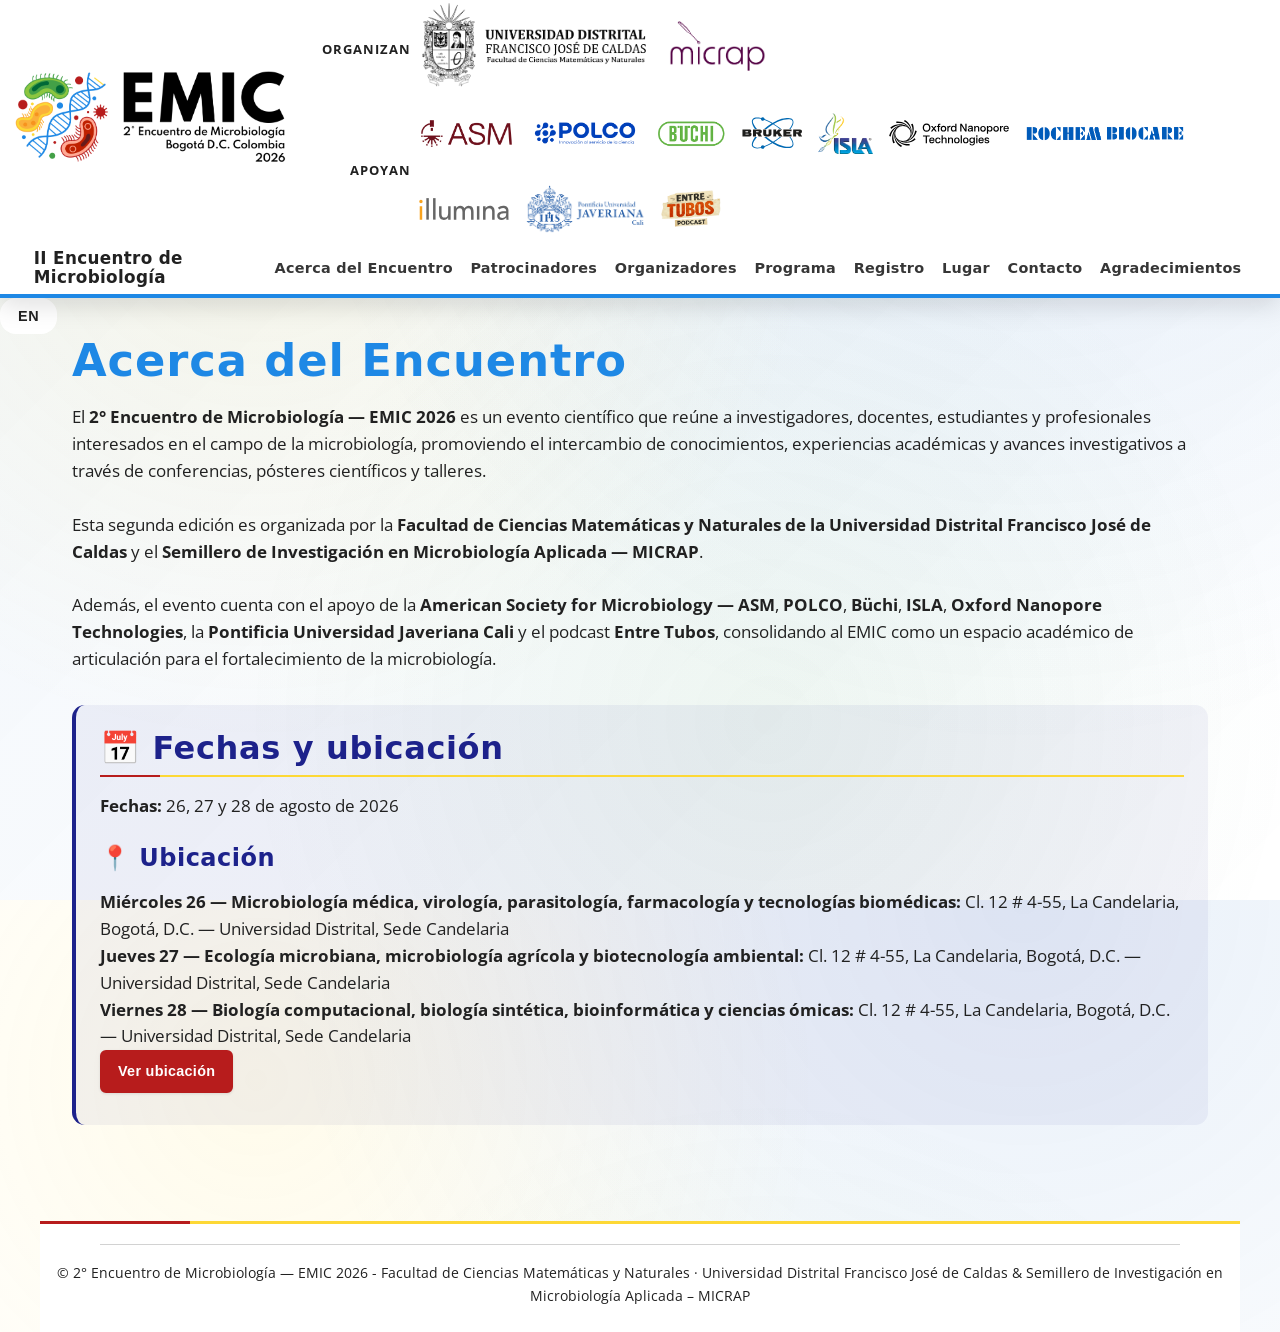
==== commit 14876754: "Update acerca.html" ====
--- a/docs/acerca.html
+++ b/docs/acerca.html
@@ -38,12 +38,13 @@
       <div class="logos-fila">
           <span class="logos-label">Apoyan</span>
            <div class="logos-grupo">
-          <a href="https://asm.org" target="_blank" rel="noopener noreferrer"><img src="images/ASM.png" alt="American Society for Microbiology" class="header-logo logo-organizador" style="width: 90px ;height: auto;"></a>
+          <a href="https://asm.org" target="_blank" rel="noopener noreferrer"><img src="images/ASM.png" alt="American Society for Microbiology" class="header-logo logo-organizador" style="width: 95px ;height: auto;"></a>
           <a href="https://www.polco.com.co/" target="_blank" rel="noopener noreferrer"><img src="images/polco.png" alt="polco" class="header-logo logo-apoyo" style="width: 110px ;height: auto;"></a>
           <a href="https://www.polco.com.co/marcas" target="_blank" rel="noopener noreferrer"><img src="images/Buchi.png" alt="Logotipo_buchi" class="header-logo logo-apoyo" style="width: 70px ;height: auto;"></a>
           <a href="https://www.polco.com.co/marcas" target="_blank" rel="noopener noreferrer"><img src="images/bruker.svg" alt="Logotipo_bruker" class="header-logo logo-apoyo" style="width: 60px ;height: auto;"></a>
           <a href="https://islasas.com/" target="_blank" rel="noopener noreferrer"><img src="images/LOGO ISLA.png" alt="Logotipo_Isla" class="header-logo logo-apoyo" style="width: 55px ;height: auto;"></a>
           <a href="https://islasas.com/catalogo-isla/" target="_blank" rel="noopener noreferrer"><img src="images/oxfordnanopore.svg" alt="Logotipo_Oxford" class="header-logo logo-apoyo" style="width: 120px ;height: auto;"></a>
+          <a href="https://www.rochembiocare.com/" target="_blank" rel="noopener noreferrer"><img src="images/Rochem.png" alt="Logotipo_RochemBiocare" class="header-logo logo-apoyo" style="width: 160px ;height: auto;"></a>
           <a href="https://islasas.com/catalogo-isla/" target="_blank" rel="noopener noreferrer"><img src="images/illumina.svg" alt="Logotipo_illumina" class="header-logo logo-apoyo" style="width: 90px ;height: auto;"></a>
           <a href="https://www.javerianacali.edu.co/" target="_blank" rel="noopener noreferrer"><img src="images/javeriana" alt="Logotipo_Javeriana" class="header-logo logo-apoyo" style="width: 120px ;height: auto;"></a>
           <a href="https://open.spotify.com/show/5naWOFTRKINfM2EwAotxta?si=c60ed6004af44d29" target="_blank" rel="noopener noreferrer"><img src="images/Logotipo_EntreTubosPodcast.png" alt="Logotipo_EntreTubosPodcast" class="header-logo logo-apoyo" style="width: 60px ;height: auto;"></a>
@@ -52,6 +53,7 @@
         </div> 
       </div>
     </div>
+
 
     <nav>
       <div class="nav-brand">
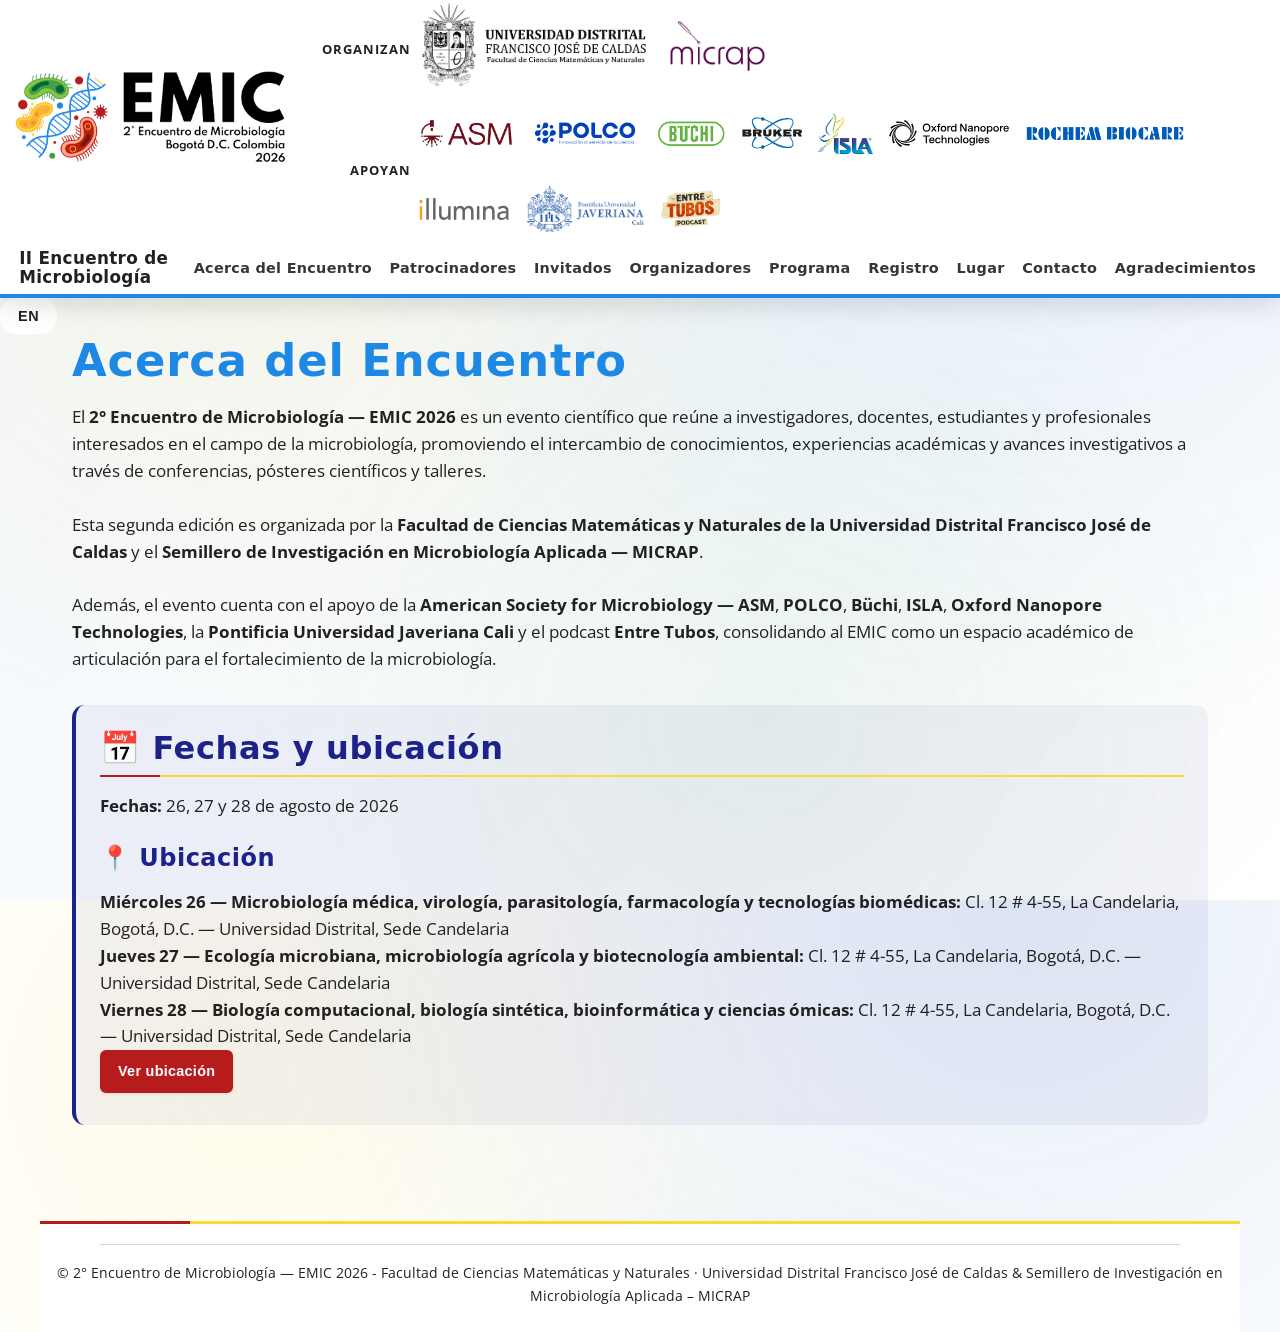
==== commit ba1efdd3: "Update navigation links in acerca.html Replaced the 'Invitados' link with 'Cursos precongreso' link " ====
--- a/docs/acerca.html
+++ b/docs/acerca.html
@@ -45,7 +45,7 @@
           <a href="https://islasas.com/" target="_blank" rel="noopener noreferrer"><img src="images/LOGO ISLA.png" alt="Logotipo_Isla" class="header-logo logo-apoyo" style="width: 55px ;height: auto;"></a>
           <a href="https://islasas.com/catalogo-isla/" target="_blank" rel="noopener noreferrer"><img src="images/oxfordnanopore.svg" alt="Logotipo_Oxford" class="header-logo logo-apoyo" style="width: 120px ;height: auto;"></a>
           <a href="https://www.rochembiocare.com/" target="_blank" rel="noopener noreferrer"><img src="images/Rochem.png" alt="Logotipo_RochemBiocare" class="header-logo logo-apoyo" style="width: 160px ;height: auto;"></a>
-          <a href="https://islasas.com/catalogo-isla/" target="_blank" rel="noopener noreferrer"><img src="images/illumina.svg" alt="Logotipo_illumina" class="header-logo logo-apoyo" style="width: 90px ;height: auto;"></a>
+          <a href="https://www.rochembiocare.com/" target="_blank" rel="noopener noreferrer"><img src="images/illumina.svg" alt="Logotipo_illumina" class="header-logo logo-apoyo" style="width: 90px ;height: auto;"></a>
           <a href="https://www.javerianacali.edu.co/" target="_blank" rel="noopener noreferrer"><img src="images/javeriana" alt="Logotipo_Javeriana" class="header-logo logo-apoyo" style="width: 120px ;height: auto;"></a>
           <a href="https://open.spotify.com/show/5naWOFTRKINfM2EwAotxta?si=c60ed6004af44d29" target="_blank" rel="noopener noreferrer"><img src="images/Logotipo_EntreTubosPodcast.png" alt="Logotipo_EntreTubosPodcast" class="header-logo logo-apoyo" style="width: 60px ;height: auto;"></a>
 
@@ -65,7 +65,7 @@
           <li><a href="acerca.html" data-i18n="nav.about">Acerca</a></li>
         <!--  <li><a href="multimedia.html" data-i18n="nav.media">Medios Visuales</a></li> -->
           <li><a href="patrocinadores.html" data-i18n="nav.sponsor">Patrocinadores</a></li>
-         <!-- <li><a href="invitados.html" data-i18n="nav.guests">Invitados</a></li> -->
+          <li><a href="cursos.html" data-i18n="nav.guests">Cursos precongreso</a></li>
           <li><a href="comite.html" data-i18n="nav.committee">Organizadores</a></li>
           <li><a href="programa.html" data-i18n="nav.program">Programa</a></li>
           <li><a href="registro.html" data-i18n="nav.register">Registro</a></li>
--- a/docs/styles.css
+++ b/docs/styles.css
@@ -2481,3 +2481,174 @@
     animation: none !important;
   }
 }
+
+/* ==========================================================
+   AJUSTE DEFINITIVO DEL ENCABEZADO Y LOGOS EN MÓVIL
+   Mantiene todos los logos visibles y ordenados en una cuadrícula.
+   ========================================================== */
+
+@media (max-width: 768px) {
+  header {
+    position: relative;
+    overflow: visible;
+  }
+
+  .header-logos-emic {
+    width: 100%;
+    max-width: 100%;
+    padding: 0.9rem 0.75rem 0.75rem;
+    flex-direction: column;
+    align-items: center;
+    justify-content: center;
+    gap: 0.75rem;
+    overflow: visible;
+  }
+
+  .logo-emic-box {
+    width: 100%;
+    flex: none;
+    display: flex;
+    justify-content: center;
+  }
+
+  .logo-emic-box a {
+    display: flex;
+    justify-content: center;
+    width: 100%;
+  }
+
+  .logo-emic-box img {
+    width: min(245px, 72vw) !important;
+    max-width: 100% !important;
+    height: auto !important;
+    max-height: none !important;
+    display: block;
+    object-fit: contain;
+  }
+
+  .logos-bloques {
+    width: 100%;
+    min-width: 0;
+    display: flex;
+    flex-direction: column;
+    align-items: stretch;
+    gap: 0.75rem;
+  }
+
+  .logos-fila {
+    width: 100%;
+    min-width: 0;
+    display: block;
+  }
+
+  .logos-fila .logos-label {
+    display: block;
+    width: 100%;
+    margin: 0 0 0.45rem;
+    text-align: center;
+    font-size: 0.74rem;
+    line-height: 1.2;
+    letter-spacing: 0.14em;
+  }
+
+  .logos-fila .logos-grupo {
+    width: 100%;
+    min-width: 0;
+    margin: 0 auto;
+    display: grid;
+    align-items: center;
+    justify-items: center;
+    justify-content: center;
+    gap: 0.55rem 0.6rem;
+  }
+
+  /* Universidad y MICRAP */
+  .logos-fila:first-child .logos-grupo {
+    max-width: 390px;
+    grid-template-columns: repeat(2, minmax(0, 1fr));
+  }
+
+  .logos-fila:first-child .logos-grupo a {
+    width: 100%;
+    min-width: 0;
+    height: 58px;
+    display: flex;
+    align-items: center;
+    justify-content: center;
+  }
+
+  .logos-fila:first-child .logos-grupo img {
+    width: 100% !important;
+    max-width: 155px !important;
+    height: 56px !important;
+    max-height: 56px !important;
+    display: block !important;
+    object-fit: contain;
+  }
+
+  /* Todos los logos de apoyo */
+  .logos-fila:last-child .logos-grupo {
+    grid-template-columns: repeat(4, minmax(0, 1fr));
+  }
+
+  .logos-fila:last-child .logos-grupo a {
+    width: 100%;
+    min-width: 0;
+    height: 48px;
+    padding: 0.1rem;
+    display: flex;
+    align-items: center;
+    justify-content: center;
+    overflow: visible;
+  }
+
+  .logos-fila:last-child .logos-grupo img,
+  .logos-fila:last-child .logos-grupo img.logo-organizador,
+  .logos-fila:last-child .logos-grupo img.logo-apoyo {
+    width: 100% !important;
+    max-width: 105px !important;
+    height: 44px !important;
+    max-height: 44px !important;
+    display: block !important;
+    object-fit: contain;
+    object-position: center;
+    visibility: visible !important;
+    opacity: 1 !important;
+  }
+
+  nav {
+    margin-top: 0;
+  }
+}
+
+/* Teléfonos: tres logos de apoyo por fila para que sean legibles. */
+@media (max-width: 520px) {
+  .header-logos-emic {
+    padding-left: 0.65rem;
+    padding-right: 0.65rem;
+  }
+
+  .logos-fila:last-child .logos-grupo {
+    grid-template-columns: repeat(3, minmax(0, 1fr));
+    gap: 0.5rem 0.45rem;
+  }
+
+  .logos-fila:last-child .logos-grupo a {
+    height: 46px;
+  }
+
+  .logos-fila:last-child .logos-grupo img,
+  .logos-fila:last-child .logos-grupo img.logo-organizador,
+  .logos-fila:last-child .logos-grupo img.logo-apoyo {
+    max-width: 110px !important;
+    height: 42px !important;
+    max-height: 42px !important;
+  }
+}
+
+@media (max-width: 350px) {
+  .logos-fila:last-child .logos-grupo {
+    grid-template-columns: repeat(2, minmax(0, 1fr));
+  }
+}
+
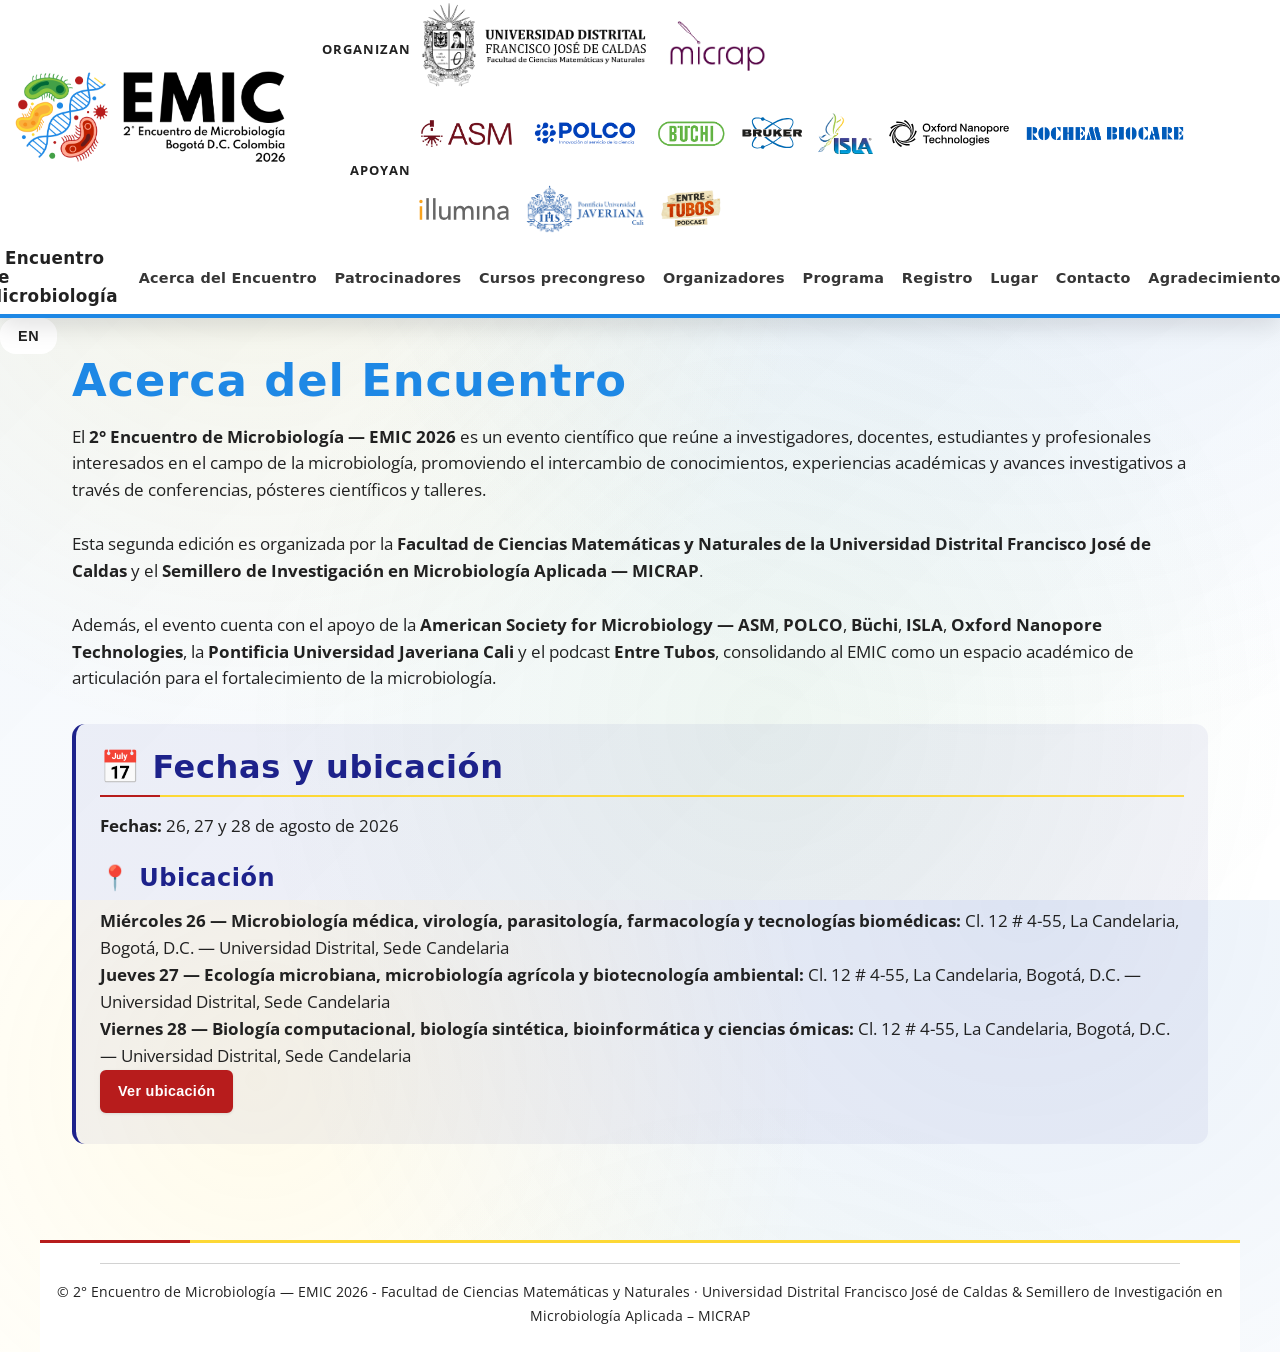
==== commit 023ead38: "Update acerca.html" ====
--- a/docs/acerca.html
+++ b/docs/acerca.html
@@ -165,7 +165,7 @@
         'nav.about': 'Acerca del Encuentro',
         'nav.media': 'Medios Visuales',
         'nav.sponsor': 'Patrocinadores',
-        'nav.guests': 'Invitados',
+        'nav.guests': 'Cursos precongreso',
         'nav.program': 'Programa',
         'nav.register': 'Registro',
         'nav.location': 'Lugar',
@@ -200,7 +200,7 @@
         'nav.about': 'About the meeting',
         'nav.media': 'Visual Media',
         'nav.sponsor': 'Sponsors',
-        'nav.guests': 'Guests',
+        'nav.guests': 'pre-congress courses',
         'nav.program': 'Program',
         'nav.register': 'Registration',
         'nav.location': 'Location',
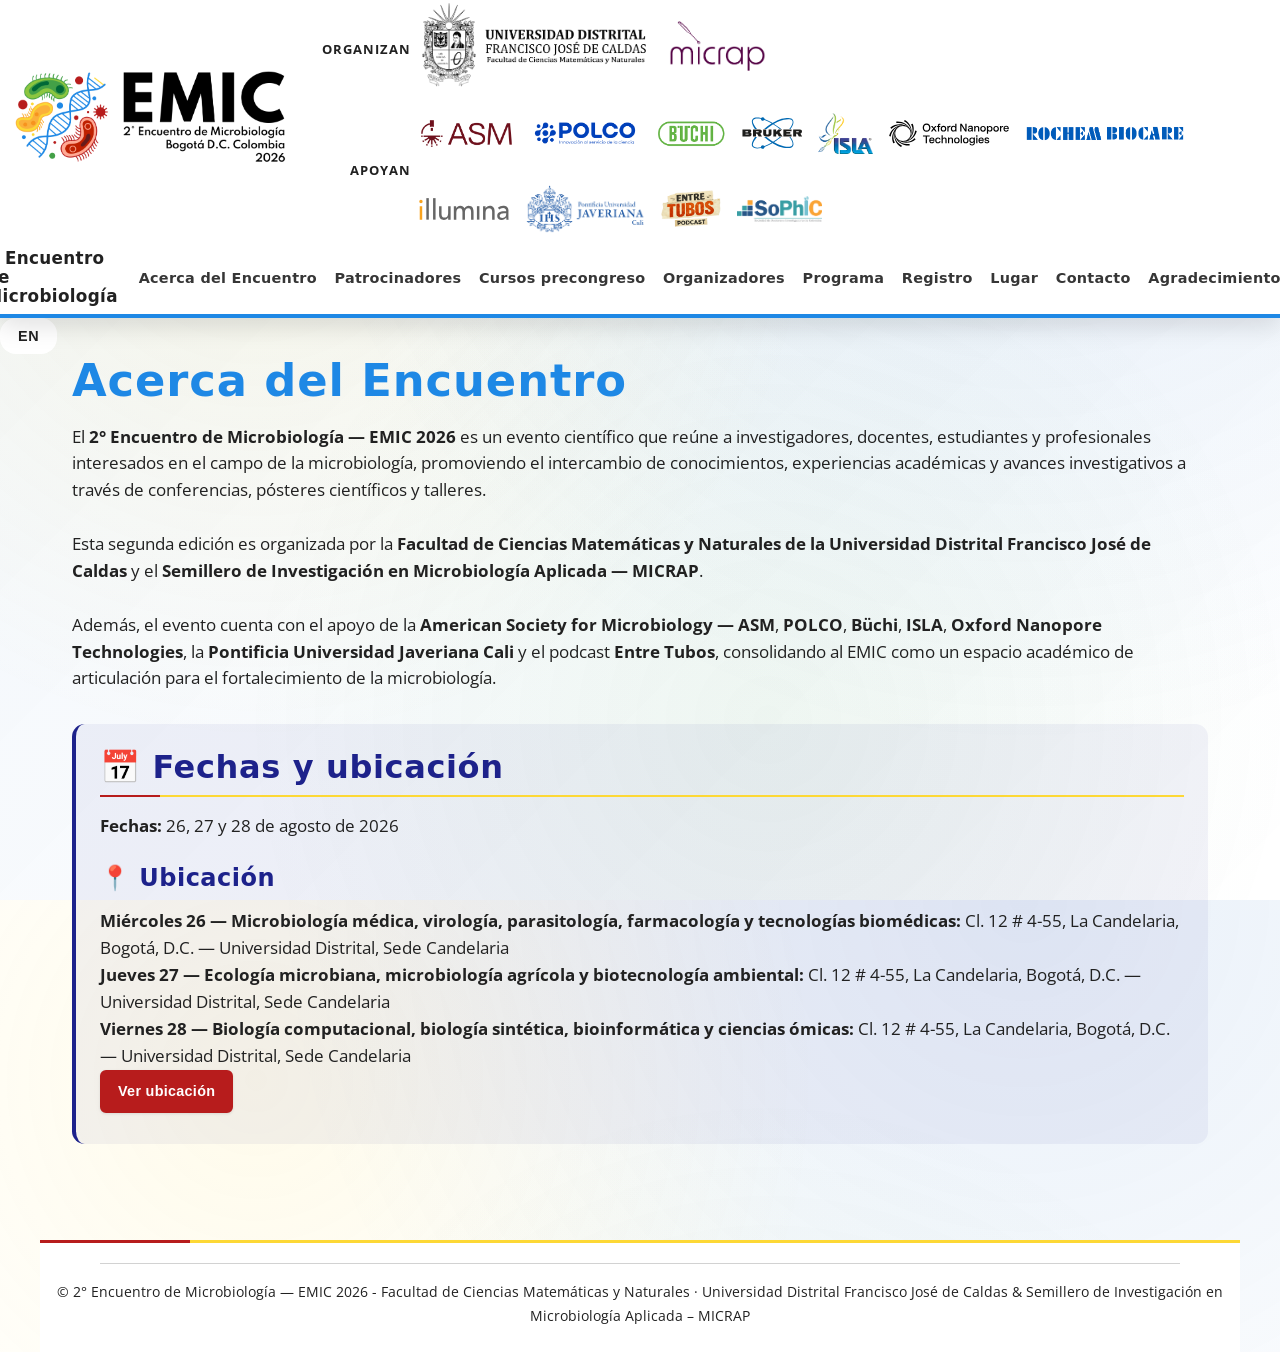
==== commit c34d6e27: "Fix HTML structure for logos section" ====
--- a/docs/acerca.html
+++ b/docs/acerca.html
@@ -37,7 +37,7 @@
         </div>
       <div class="logos-fila">
           <span class="logos-label">Apoyan</span>
-           <div class="logos-grupo">
+          <div class="logos-grupo">
           <a href="https://asm.org" target="_blank" rel="noopener noreferrer"><img src="images/ASM.png" alt="American Society for Microbiology" class="header-logo logo-organizador" style="width: 95px ;height: auto;"></a>
           <a href="https://www.polco.com.co/" target="_blank" rel="noopener noreferrer"><img src="images/polco.png" alt="polco" class="header-logo logo-apoyo" style="width: 110px ;height: auto;"></a>
           <a href="https://www.polco.com.co/marcas" target="_blank" rel="noopener noreferrer"><img src="images/Buchi.png" alt="Logotipo_buchi" class="header-logo logo-apoyo" style="width: 70px ;height: auto;"></a>
@@ -48,6 +48,7 @@
           <a href="https://www.rochembiocare.com/" target="_blank" rel="noopener noreferrer"><img src="images/illumina.svg" alt="Logotipo_illumina" class="header-logo logo-apoyo" style="width: 90px ;height: auto;"></a>
           <a href="https://www.javerianacali.edu.co/" target="_blank" rel="noopener noreferrer"><img src="images/javeriana" alt="Logotipo_Javeriana" class="header-logo logo-apoyo" style="width: 120px ;height: auto;"></a>
           <a href="https://open.spotify.com/show/5naWOFTRKINfM2EwAotxta?si=c60ed6004af44d29" target="_blank" rel="noopener noreferrer"><img src="images/Logotipo_EntreTubosPodcast.png" alt="Logotipo_EntreTubosPodcast" class="header-logo logo-apoyo" style="width: 60px ;height: auto;"></a>
+          <a href="https://www.sophicol.org/" target="_blank" rel="noopener noreferrer"><img src="images/sophic.png" alt="Logotipo_sophic" class="header-logo logo-apoyo" style="width: 85px ;height: auto;"></a>
 
         </div>
         </div> 
